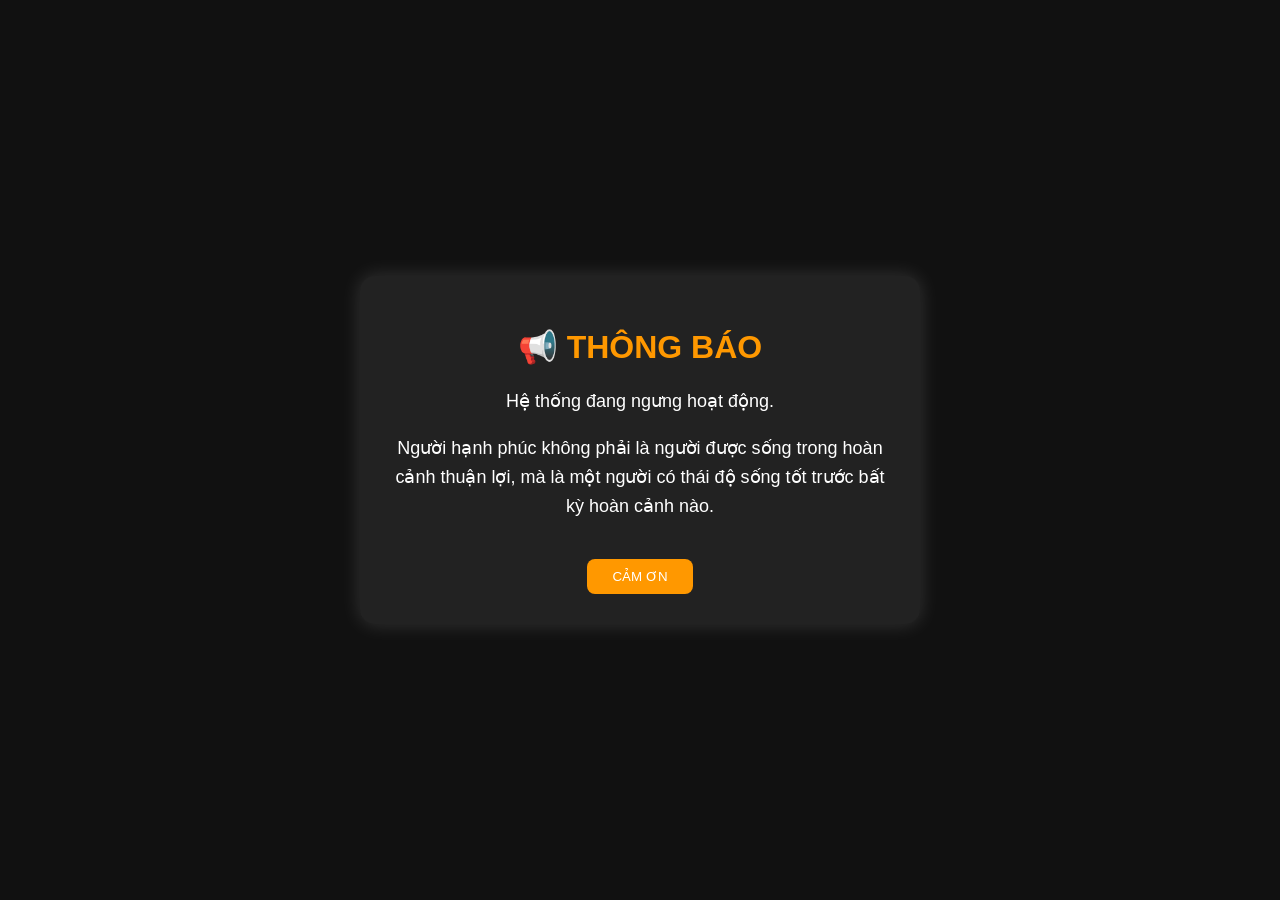
==== index.html @ 4092c7c9 "Update index.html" ====
<!DOCTYPE html>
<html lang="vi">
<head>
<meta charset="UTF-8">
<meta name="viewport" content="width=device-width, initial-scale=1.0">
<title>Thông báo</title>
<style>
body{
    margin:0;
    background:#111;
    color:#fff;
    font-family:Arial,sans-serif;
    display:flex;
    justify-content:center;
    align-items:center;
    height:100vh;
}
.box{
    background:#222;
    padding:30px;
    border-radius:15px;
    text-align:center;
    max-width:500px;
    box-shadow:0 0 20px rgba(255,255,255,.15);
}
h1{color:#ff9800;}
p{font-size:18px;line-height:1.6;}
button{
    margin-top:20px;
    padding:10px 25px;
    background:#ff9800;
    color:#fff;
    border:none;
    border-radius:8px;
    cursor:pointer;
}
button:hover{
    background:#e68900;
}
</style>
</head>
<body>

<div class="box">
    <h1>📢 THÔNG BÁO</h1>
    <p>
        Hệ thống đang ngưng hoạt động.<br>
        <p>
        Người hạnh phúc không phải là người được sống trong hoàn cảnh thuận lợi, mà là một người có thái độ sống tốt trước bất kỳ hoàn cảnh nào.
    </p>

    <button onclick="location.reload()">CẢM ƠN</button>
</div>

</body>
</html>
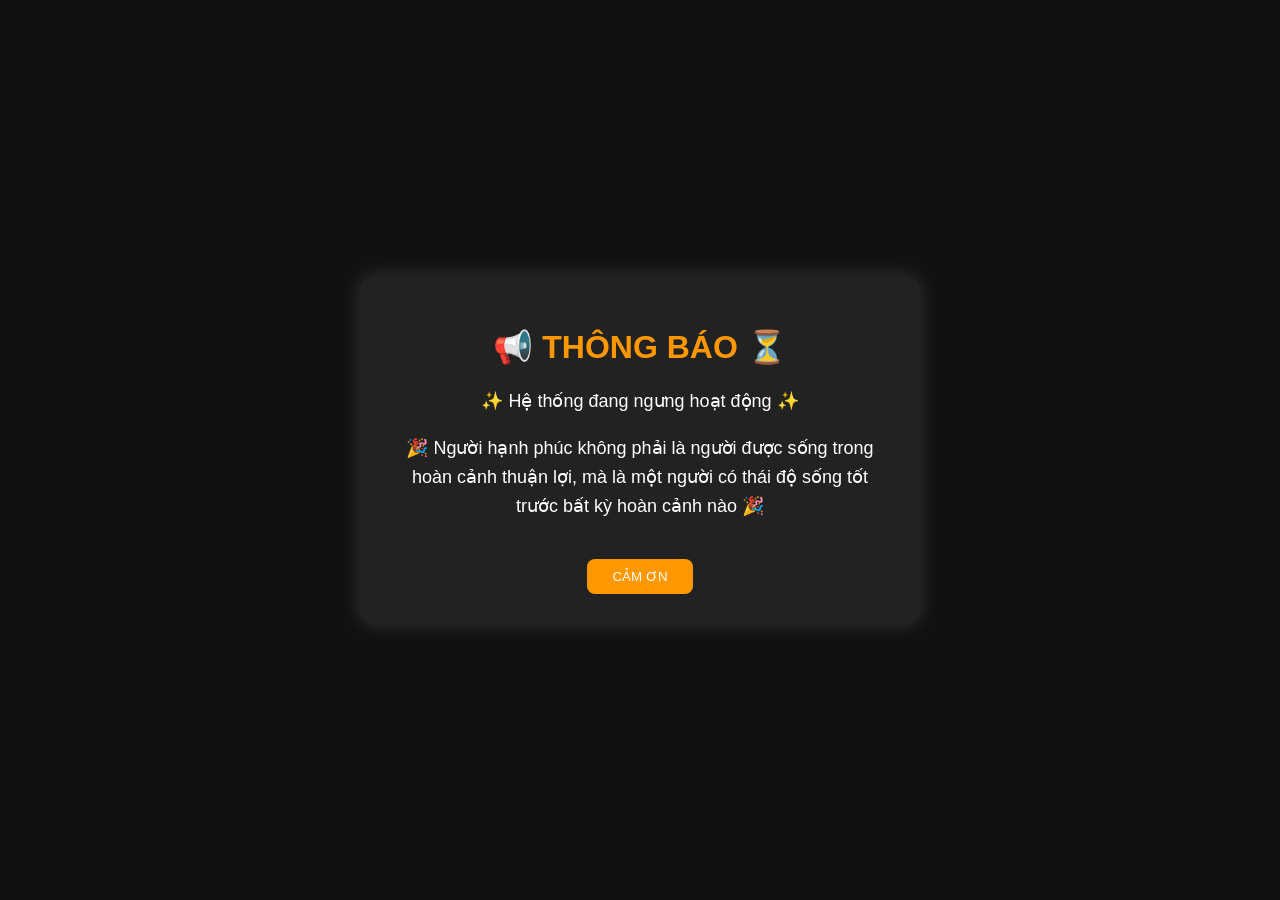
==== commit b2d267b1: "Update index.html" ====
--- a/index.html
+++ b/index.html
@@ -42,11 +42,11 @@
 <body>
 
 <div class="box">
-    <h1>📢 THÔNG BÁO</h1>
+    <h1>📢 THÔNG BÁO ⏳</h1>
     <p>
-        Hệ thống đang ngưng hoạt động.<br>
-        <p>
-        Người hạnh phúc không phải là người được sống trong hoàn cảnh thuận lợi, mà là một người có thái độ sống tốt trước bất kỳ hoàn cảnh nào.
+        ✨ Hệ thống đang ngưng hoạt động ✨<br>
+    <p>
+        🎉 Người hạnh phúc không phải là người được sống trong hoàn cảnh thuận lợi, mà là một người có thái độ sống tốt trước bất kỳ hoàn cảnh nào 🎉
     </p>
 
     <button onclick="location.reload()">CẢM ƠN</button>
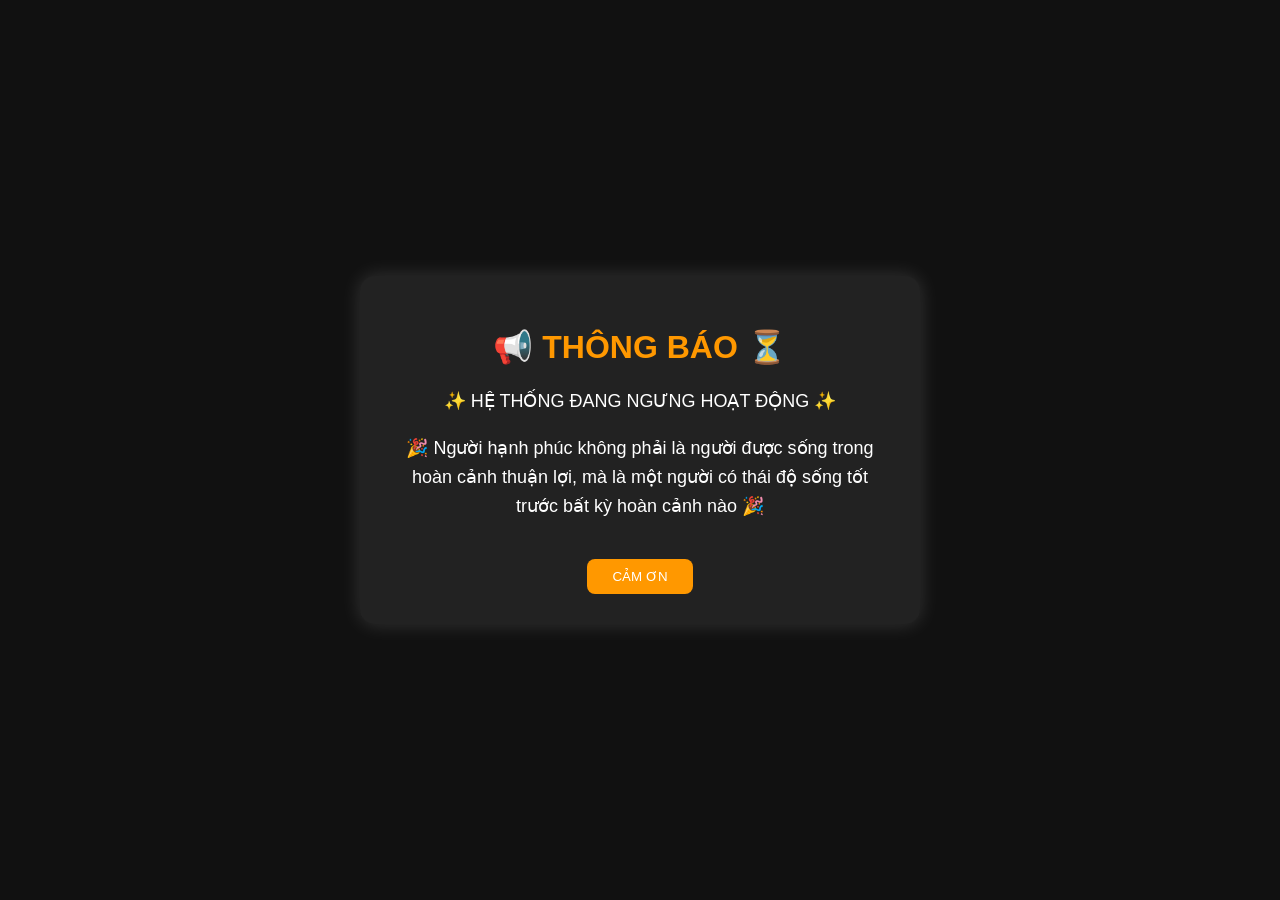
==== commit 14ee2c6f: "Update index.html" ====
--- a/index.html
+++ b/index.html
@@ -44,7 +44,7 @@
 <div class="box">
     <h1>📢 THÔNG BÁO ⏳</h1>
     <p>
-        ✨ Hệ thống đang ngưng hoạt động ✨<br>
+        ✨ HỆ THỐNG ĐANG NGƯNG HOẠT ĐỘNG ✨<br>
     <p>
         🎉 Người hạnh phúc không phải là người được sống trong hoàn cảnh thuận lợi, mà là một người có thái độ sống tốt trước bất kỳ hoàn cảnh nào 🎉
     </p>
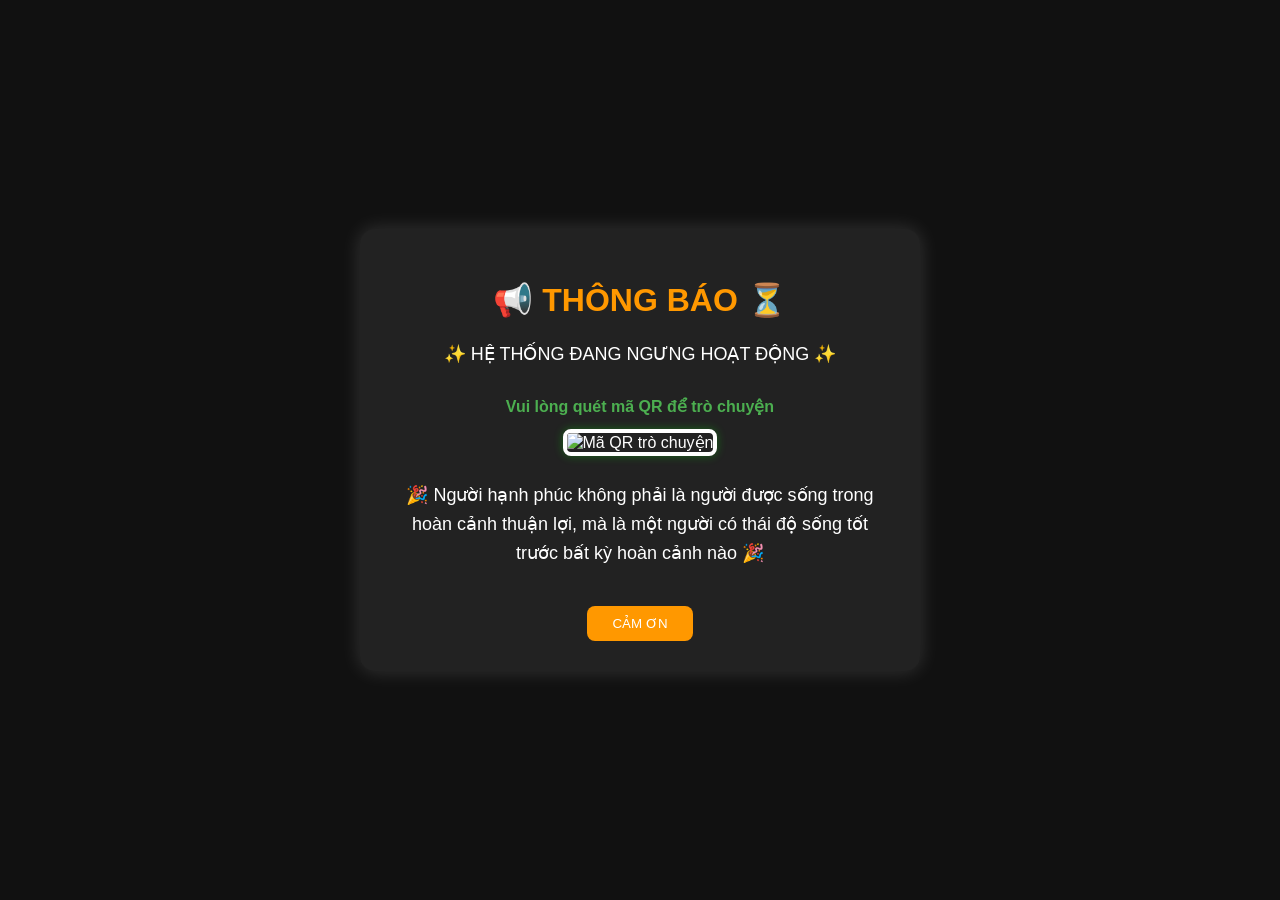
==== commit 018177c4: "Update index.html" ====
--- a/index.html
+++ b/index.html
@@ -25,6 +25,24 @@
 }
 h1{color:#ff9800;}
 p{font-size:18px;line-height:1.6;}
+/* Kiểu dáng cho phần mã QR mới thêm vào */
+.qr-section {
+    margin: 25px 0;
+    text-align: center;
+}
+.qr-section p {
+    font-size: 16px;
+    font-weight: bold;
+    color: #4caf50; /* Màu xanh lá cây nổi bật */
+    margin-bottom: 10px;
+}
+.qr-section img {
+    width: 180px; /* Điều chỉnh kích thước mã QR */
+    height: 180px;
+    border: 4px solid #fff; /* Tạo viền trắng cho mã QR */
+    border-radius: 8px;
+    box-shadow: 0 0 10px rgba(0,255,0,.3); /* Hiệu ứng phát sáng nhẹ */
+}
 button{
     margin-top:20px;
     padding:10px 25px;
@@ -43,8 +61,15 @@
 
 <div class="box">
     <h1>📢 THÔNG BÁO ⏳</h1>
-    <p>
-        ✨ HỆ THỐNG ĐANG NGƯNG HOẠT ĐỘNG ✨<br>
+    <p>✨ HỆ THỐNG ĐANG NGƯNG HOẠT ĐỘNG ✨</p>
+
+    <!-- PHẦN MÃ QR MỚI ĐƯỢC THÊM VÀO ĐÂY -->
+    <div class="qr-section">
+        <p>Vui lòng quét mã QR để trò chuyện</p>
+        <img src="image_0.png" alt="Mã QR trò chuyện">
+    </div>
+    <!-- KẾT THÚC PHẦN MÃ QR -->
+
     <p>
         🎉 Người hạnh phúc không phải là người được sống trong hoàn cảnh thuận lợi, mà là một người có thái độ sống tốt trước bất kỳ hoàn cảnh nào 🎉
     </p>
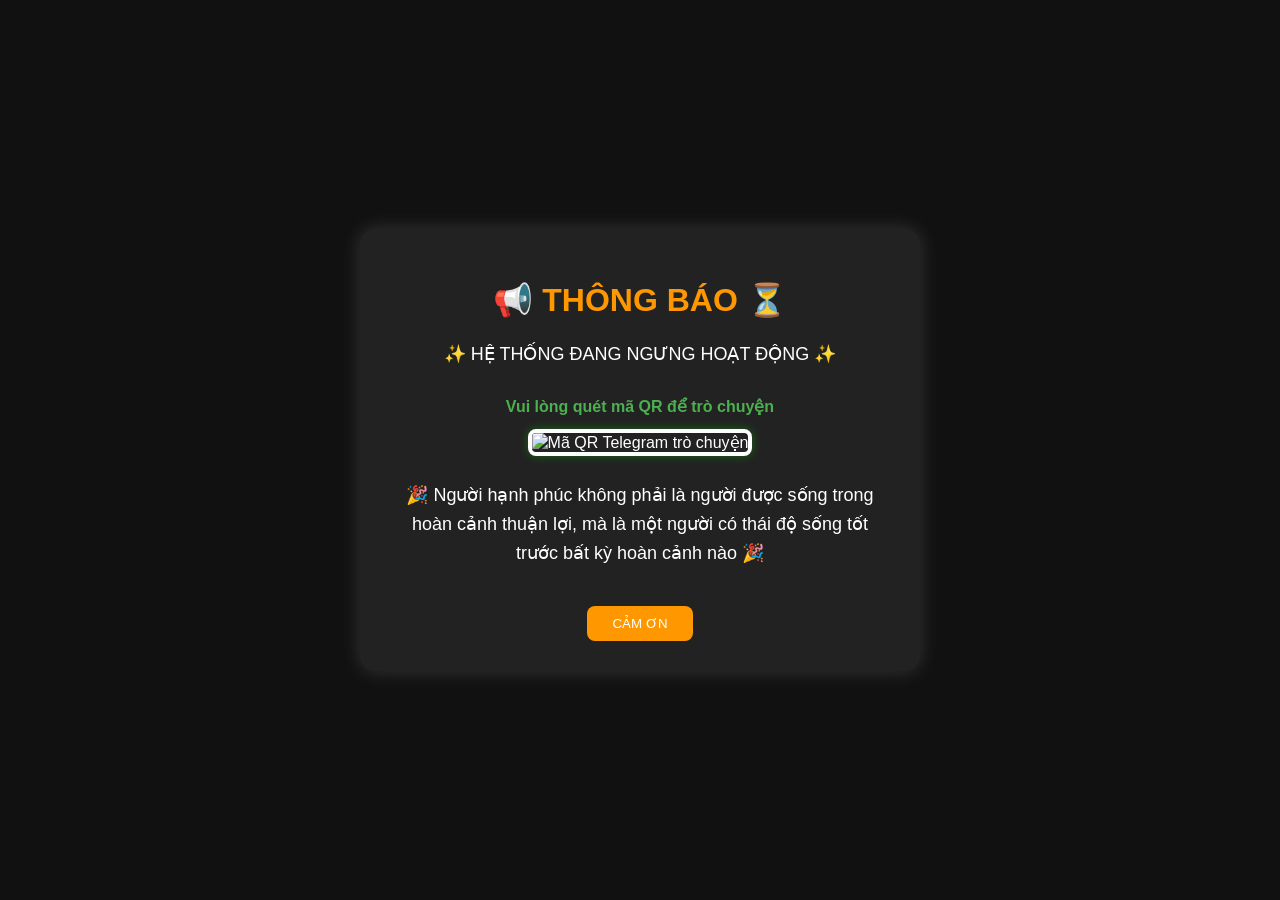
==== commit 80d631fc: "Update index.html" ====
--- a/index.html
+++ b/index.html
@@ -5,56 +5,56 @@
 <meta name="viewport" content="width=device-width, initial-scale=1.0">
 <title>Thông báo</title>
 <style>
-body{
-    margin:0;
-    background:#111;
-    color:#fff;
-    font-family:Arial,sans-serif;
-    display:flex;
-    justify-content:center;
-    align-items:center;
-    height:100vh;
-}
-.box{
-    background:#222;
-    padding:30px;
-    border-radius:15px;
-    text-align:center;
-    max-width:500px;
-    box-shadow:0 0 20px rgba(255,255,255,.15);
-}
-h1{color:#ff9800;}
-p{font-size:18px;line-height:1.6;}
-/* Kiểu dáng cho phần mã QR mới thêm vào */
-.qr-section {
-    margin: 25px 0;
-    text-align: center;
-}
-.qr-section p {
-    font-size: 16px;
-    font-weight: bold;
-    color: #4caf50; /* Màu xanh lá cây nổi bật */
-    margin-bottom: 10px;
-}
-.qr-section img {
-    width: 180px; /* Điều chỉnh kích thước mã QR */
-    height: 180px;
-    border: 4px solid #fff; /* Tạo viền trắng cho mã QR */
-    border-radius: 8px;
-    box-shadow: 0 0 10px rgba(0,255,0,.3); /* Hiệu ứng phát sáng nhẹ */
-}
-button{
-    margin-top:20px;
-    padding:10px 25px;
-    background:#ff9800;
-    color:#fff;
-    border:none;
-    border-radius:8px;
-    cursor:pointer;
-}
-button:hover{
-    background:#e68900;
-}
+    body{
+        margin:0;
+        background:#111;
+        color:#fff;
+        font-family:Arial,sans-serif;
+        display:flex;
+        justify-content:center;
+        align-items:center;
+        height:100vh;
+    }
+    .box{
+        background:#222;
+        padding:30px;
+        border-radius:15px;
+        text-align:center;
+        max-width:500px;
+        box-shadow:0 0 20px rgba(255,255,255,.15);
+    }
+    h1{color:#ff9800;}
+    p{font-size:18px;line-height:1.6;}
+    /* Kiểu dáng cho phần mã QR */
+    .qr-section {
+        margin: 25px 0;
+        text-align: center;
+    }
+    .qr-section p {
+        font-size: 16px;
+        font-weight: bold;
+        color: #4caf50; /* Màu xanh lá cây nổi bật */
+        margin-bottom: 10px;
+    }
+    .qr-section img {
+        width: 180px; /* Kích thước mã QR */
+        height: 180px;
+        border: 4px solid #fff;
+        border-radius: 8px;
+        box-shadow: 0 0 10px rgba(0,255,0,.3);
+    }
+    button{
+        margin-top:20px;
+        padding:10px 25px;
+        background:#ff9800;
+        color:#fff;
+        border:none;
+        border-radius:8px;
+        cursor:pointer;
+    }
+    button:hover{
+        background:#e68900;
+    }
 </style>
 </head>
 <body>
@@ -63,10 +63,11 @@
     <h1>📢 THÔNG BÁO ⏳</h1>
     <p>✨ HỆ THỐNG ĐANG NGƯNG HOẠT ĐỘNG ✨</p>
 
-    <!-- PHẦN MÃ QR MỚI ĐƯỢC THÊM VÀO ĐÂY -->
+    <!-- PHẦN MÃ QR TỰ ĐỘNG TẠO BỞI GOOGLE VỚI LINK TELEGRAM CỦA BẠN -->
     <div class="qr-section">
         <p>Vui lòng quét mã QR để trò chuyện</p>
-        <img src="image_0.png" alt="Mã QR trò chuyện">
+        <!-- Đường link đã được cập nhật chính xác đến nhóm Telegram của bạn -->
+        <img src="https://chart.googleapis.com/chart?chs=180x180&cht=qr&chl=https://t.me/+w2z7pLeyrP8xYjQ9&choe=UTF-8" alt="Mã QR Telegram trò chuyện">
     </div>
     <!-- KẾT THÚC PHẦN MÃ QR -->
 
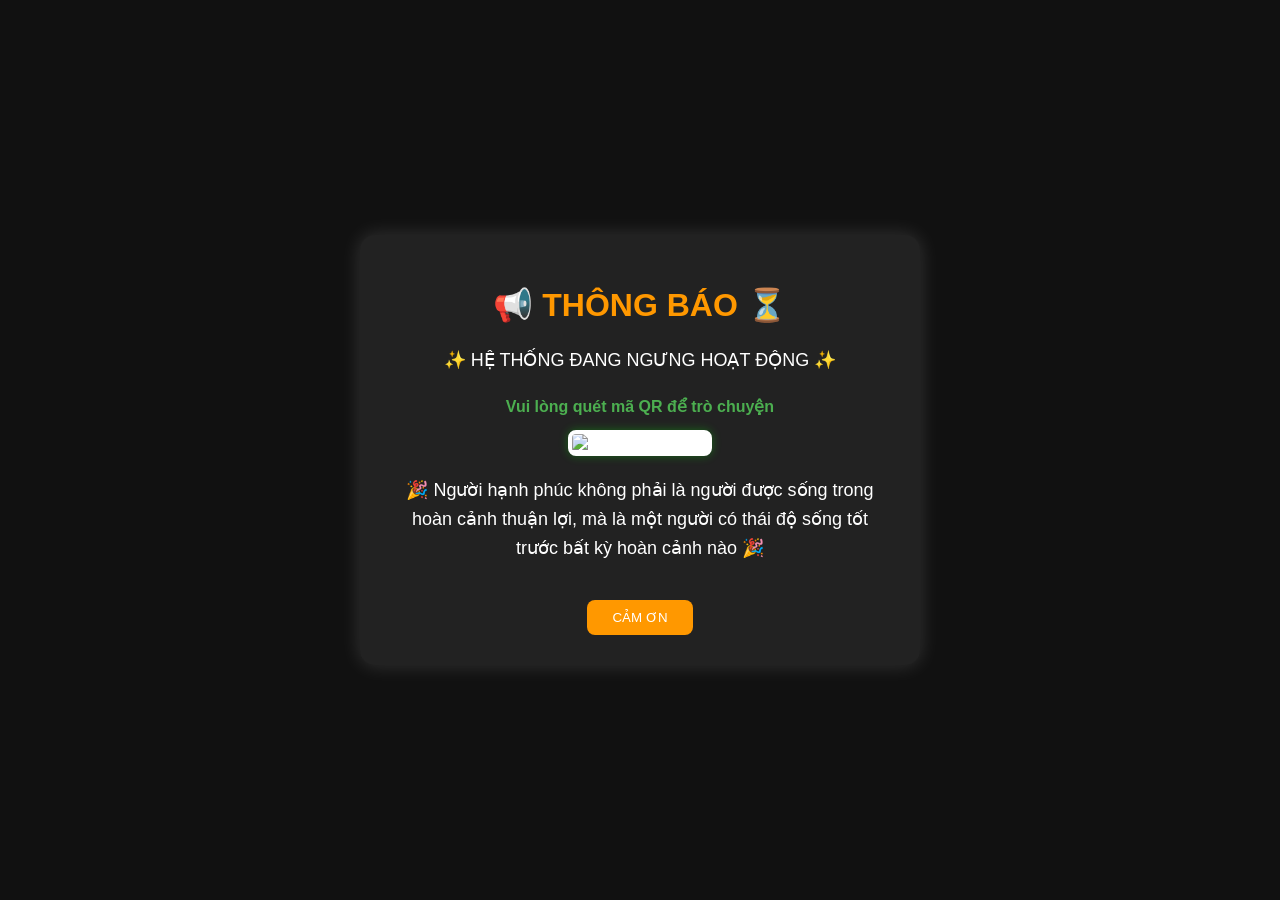
==== commit 26745769: "Update index.html" ====
--- a/index.html
+++ b/index.html
@@ -5,56 +5,56 @@
 <meta name="viewport" content="width=device-width, initial-scale=1.0">
 <title>Thông báo</title>
 <style>
-    body{
-        margin:0;
-        background:#111;
-        color:#fff;
-        font-family:Arial,sans-serif;
-        display:flex;
-        justify-content:center;
-        align-items:center;
-        height:100vh;
-    }
-    .box{
-        background:#222;
-        padding:30px;
-        border-radius:15px;
-        text-align:center;
-        max-width:500px;
-        box-shadow:0 0 20px rgba(255,255,255,.15);
-    }
-    h1{color:#ff9800;}
-    p{font-size:18px;line-height:1.6;}
-    /* Kiểu dáng cho phần mã QR */
-    .qr-section {
-        margin: 25px 0;
-        text-align: center;
-    }
-    .qr-section p {
-        font-size: 16px;
-        font-weight: bold;
-        color: #4caf50; /* Màu xanh lá cây nổi bật */
-        margin-bottom: 10px;
-    }
-    .qr-section img {
-        width: 180px; /* Kích thước mã QR */
-        height: 180px;
-        border: 4px solid #fff;
-        border-radius: 8px;
-        box-shadow: 0 0 10px rgba(0,255,0,.3);
-    }
-    button{
-        margin-top:20px;
-        padding:10px 25px;
-        background:#ff9800;
-        color:#fff;
-        border:none;
-        border-radius:8px;
-        cursor:pointer;
-    }
-    button:hover{
-        background:#e68900;
-    }
+body{
+    margin:0;
+    background:#111;
+    color:#fff;
+    font-family:Arial,sans-serif;
+    display:flex;
+    justify-content:center;
+    align-items:center;
+    height:100vh;
+}
+.box{
+    background:#222;
+    padding:30px;
+    border-radius:15px;
+    text-align:center;
+    max-width:500px;
+    box-shadow:0 0 20px rgba(255,255,255,.15);
+}
+h1{color:#ff9800;}
+p{font-size:18px;line-height:1.6;}
+.qr-section {
+    margin: 20px 0;
+    text-align: center;
+}
+.qr-section p {
+    font-size: 16px;
+    font-weight: bold;
+    color: #4caf50;
+    margin-bottom: 10px;
+}
+.qr-section img {
+    width: 180px;
+    height: 180px;
+    border: 4px solid #fff;
+    border-radius: 8px;
+    box-shadow: 0 0 10px rgba(0,255,0,.3);
+    background: #fff;
+}
+button{
+    margin-top:20px;
+    padding:10px 25px;
+    background:#ff9800;
+    color:#fff;
+    border:none;
+    border-radius:8px;
+    cursor:pointer;
+}
+button:hover{
+    background:#e68900;
+}
 </style>
 </head>
 <body>
@@ -63,13 +63,11 @@
     <h1>📢 THÔNG BÁO ⏳</h1>
     <p>✨ HỆ THỐNG ĐANG NGƯNG HOẠT ĐỘNG ✨</p>
 
-    <!-- PHẦN MÃ QR TỰ ĐỘNG TẠO BỞI GOOGLE VỚI LINK TELEGRAM CỦA BẠN -->
+    <!-- PHẦN MÃ QR LẤY TRỰC TIẾP TỪ GITHUB -->
     <div class="qr-section">
         <p>Vui lòng quét mã QR để trò chuyện</p>
-        <!-- Đường link đã được cập nhật chính xác đến nhóm Telegram của bạn -->
-        <img src="https://chart.googleapis.com/chart?chs=180x180&cht=qr&chl=https://t.me/+w2z7pLeyrP8xYjQ9&choe=UTF-8" alt="Mã QR Telegram trò chuyện">
+        <img src="https://raw.githubusercontent.com/TV365-VN/TV365/main/QR_Telegram_TV365.png" alt="Mã QR Telegram">
     </div>
-    <!-- KẾT THÚC PHẦN MÃ QR -->
 
     <p>
         🎉 Người hạnh phúc không phải là người được sống trong hoàn cảnh thuận lợi, mà là một người có thái độ sống tốt trước bất kỳ hoàn cảnh nào 🎉
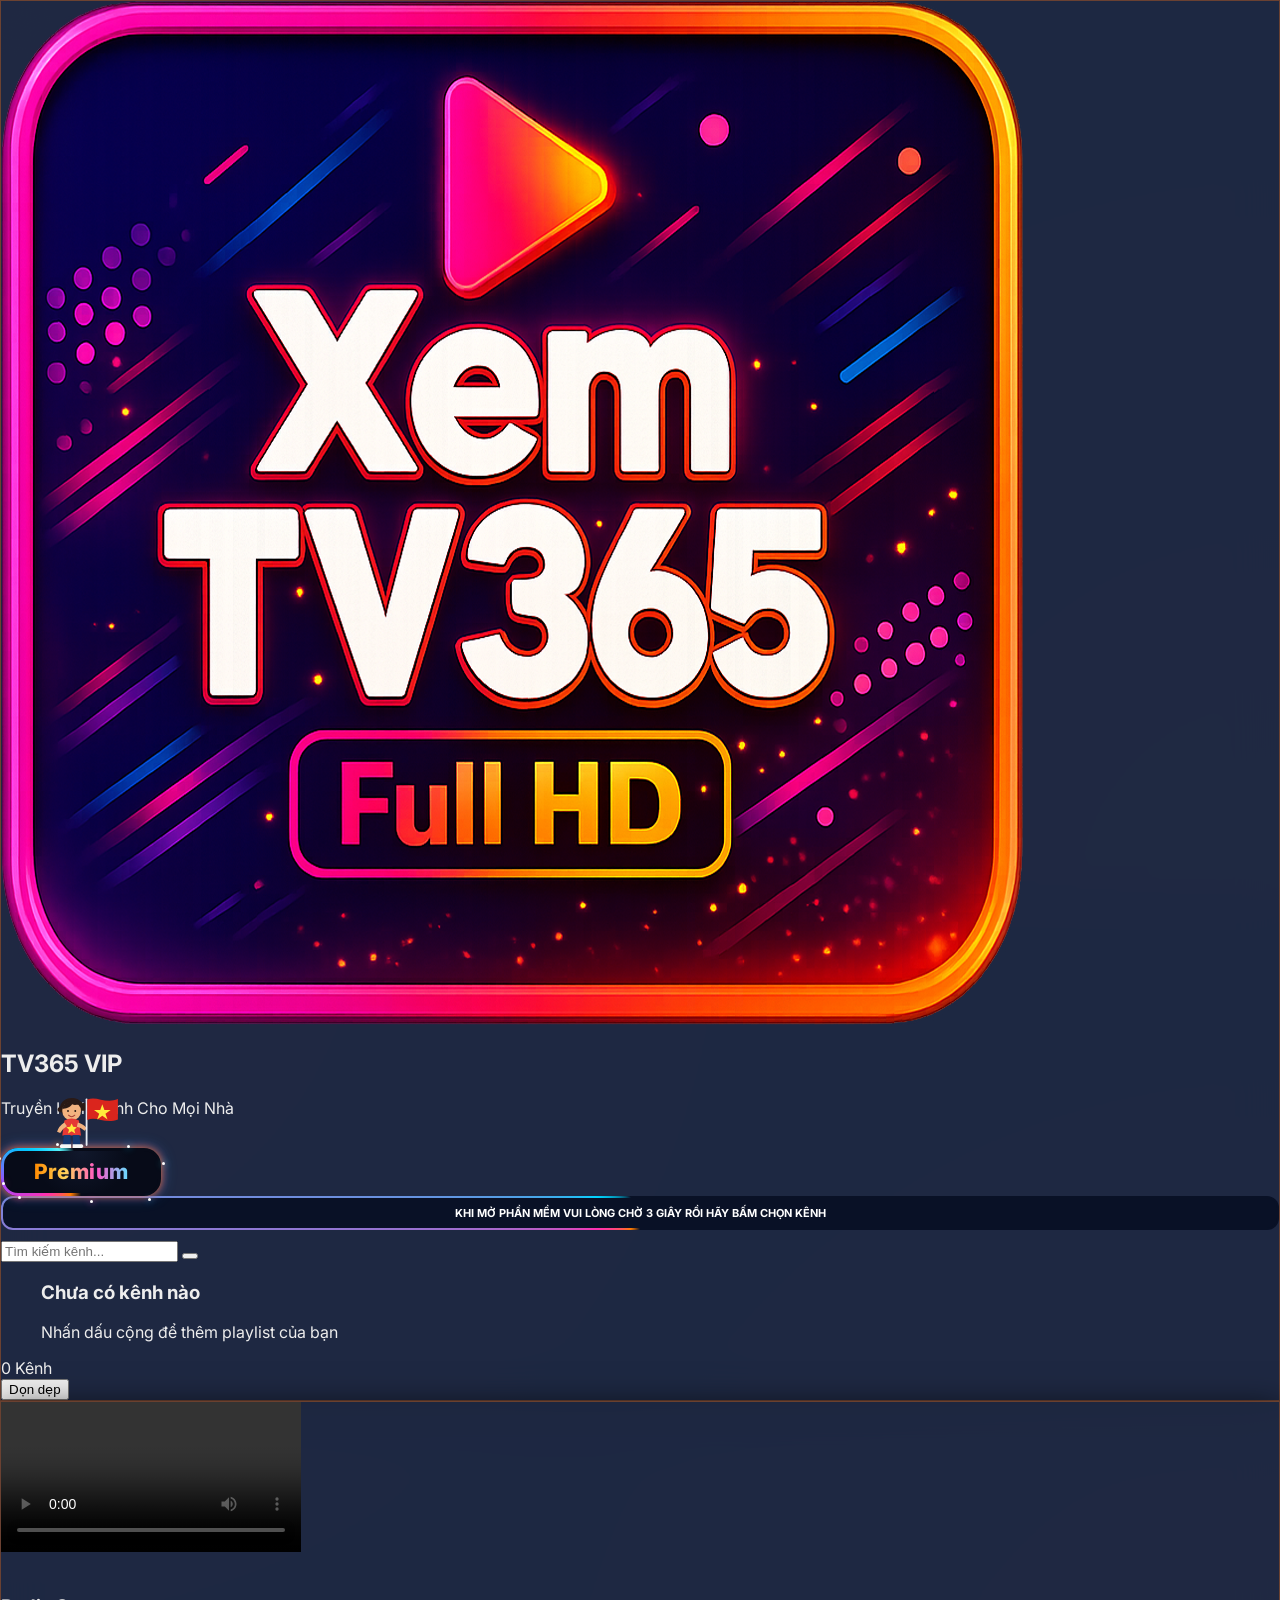
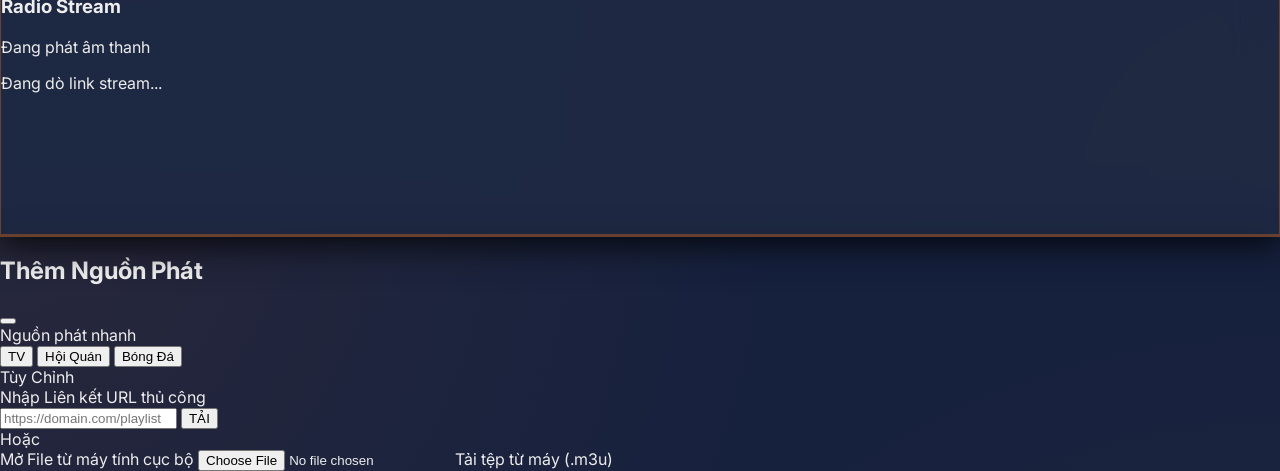
==== commit 687fe9f9: "Update index.html" ====
--- a/index.html
+++ b/index.html
@@ -1,80 +1,4403 @@
 <!DOCTYPE html>
 <html lang="vi">
+
 <head>
-<meta charset="UTF-8">
-<meta name="viewport" content="width=device-width, initial-scale=1.0">
-<title>Thông báo</title>
+    <meta charset="UTF-8">
+    <meta name="referrer" content="no-referrer">
+    <meta name="viewport" content="width=device-width, initial-scale=1.0">
+    <meta http-equiv="Content-Security-Policy" content="default-src * 'unsafe-inline' 'unsafe-eval' data: blob:; connect-src *; media-src * blob: data:; img-src * data:;">
+    <title>TV365 VIP</title>
+    <link rel="icon" href="TV.png" type="image/png">
+    <script src="https://cdn.tailwindcss.com"></script>
+    <script src="https://cdn.jsdelivr.net/npm/hls.js@1.5.17/dist/hls.min.js"></script>
+    <script src="https://cdnjs.cloudflare.com/ajax/libs/shaka-player/4.7.11/shaka-player.compiled.js"></script>
+    <script src="https://cdn.jsdelivr.net/npm/mpegts.js@1.7.3/dist/mpegts.min.js"></script>
+    <script src="https://unpkg.com/lucide@latest"></script>
+    <link rel="icon" type="image/png" href="favicon.png">
+
+    <style>
+        @import url('https://fonts.googleapis.com/css2?family=Inter:wght@300;400;500;600;700&display=swap');
+
+        :root {
+            --accent: #f97316;
+            --accent-glow: rgba(249, 115, 22, 0.4);
+            --bg-deep: #16213E;
+            --panel-bg: rgba(31,42,68,.88);
+            --glass-border: rgba(249,115,22,.25);
+            --text-main: #ededed;
+            --text-muted: #888888;
+        }
+
+        body {
+            font-family: 'Inter', system-ui, -apple-system, sans-serif;
+            background-color: var(--bg-deep);
+            background-image: radial-gradient(circle at 0% 0%, rgba(249, 115, 22, 0.08) 0%, transparent 50%), radial-gradient(circle at 100% 100%, rgba(251, 146, 60, 0.08) 0%, transparent 50%);
+            color: var(--text-main);
+            height: 100vh;
+            width: 100vw;
+            overflow: hidden;
+            margin: 0;
+        }
+
+        /* Modern Scrollbar */
+        .custom-scrollbar::-webkit-scrollbar {
+            width: 8px;
+            height: 8px;
+            /* Tầm này dễ bấm thả hơn trên máy tính */
+        }
+
+        .custom-scrollbar::-webkit-scrollbar-track {
+            background: rgba(255, 255, 255, 0.02);
+            border-radius: 10px;
+        }
+
+        .custom-scrollbar::-webkit-scrollbar-thumb {
+            background: rgba(255, 255, 255, 0.2);
+            border-radius: 10px;
+        }
+
+        .custom-scrollbar:hover::-webkit-scrollbar-thumb {
+            background: rgba(255, 255, 255, 0.4);
+        }
+
+        /* Layout & Aesthetics */
+        .glass-panel {
+            background: var(--panel-bg);
+            backdrop-filter: blur(24px);
+            -webkit-backdrop-filter: blur(24px);
+            border:1.5px solid rgba(249,115,22,.35);
+            box-shadow: 0 8px 32px 0 rgba(0, 0, 0, 0.8);
+        }
+
+        .channel-item {
+            position: relative;
+            transition: all 0.25s cubic-bezier(0.4, 0, 0.2, 1);
+            border:1.5px solid rgba(249,115,22,.12);
+            overflow: hidden;
+            z-index: 1;
+        }
+
+        .channel-item:hover{
+background:#1F2A44 !important;
+border:2px solid #f602cb !important;
+color:#ffffff !important;
+transform:scale(1.05);
+box-shadow:0 0 18px rgba(246,2,203,.45);
+}
+
+        /* Premium Active State - Spinning Neon Border */
+        .channel-item.active{
+background:#1F2A44 !important;
+border:2px solid #f602cb !important;
+box-shadow:0 0 18px rgba(246,2,203,.45);
+transform:scale(1.05);
+}
+
+        .active-glow {
+            position: absolute;
+            inset: -1px;
+            /* Overlaps the transparent border */
+            border-radius: inherit;
+            pointer-events: none;
+            z-index: 10;
+            padding: 2px;
+            /* Thickness of the glowing border */
+            -webkit-mask: linear-gradient(#fff 0 0) content-box, linear-gradient(#fff 0 0);
+            mask: linear-gradient(#fff 0 0) content-box, linear-gradient(#fff 0 0);
+            -webkit-mask-composite: xor;
+            mask-composite: exclude;
+            filter: drop-shadow(0 0 4px rgba(0, 242, 254, 1)) drop-shadow(0 0 12px rgba(240, 147, 251, 0.8));
+        }
+
+        .active-glow::before {
+            content: '';
+            position: absolute;
+            width: 600%;
+            height: 600%;
+            top: -250%;
+            left: -250%;
+            background: conic-gradient(transparent 0deg, #f97316 60deg, #ffffff 90deg, #fb923c 120deg, transparent 180deg, transparent 180deg, #f97316 240deg, #ffffff 270deg, #fb923c 300deg, transparent 360deg);
+            animation: spin 3.5s linear infinite;
+        }
+
+        @keyframes spin {
+            0% {
+                transform: rotate(0deg);
+            }
+
+            100% {
+                transform: rotate(360deg);
+            }
+        }
+
+        .playing-indicator {
+            display: flex;
+            align-items: flex-end;
+            gap: 2px;
+            height: 12px;
+        }
+
+        .indicator-bar {
+            width: 2px;
+            background: var(--accent);
+            border-radius: 1px;
+            animation: bounce 0.8s ease-in-out infinite alternate;
+        }
+
+        @keyframes bounce {
+            from {
+                height: 4px;
+            }
+
+            to {
+                height: 12px;
+            }
+        }
+
+        .audio-bar {
+            width: 6px;
+            background: var(--accent);
+            border-radius: 3px 3px 0 0;
+            transform-origin: bottom;
+            animation: audio-bar 0.8s ease-in-out infinite alternate;
+        }
+
+        @keyframes audio-bar {
+            0% {
+                transform: scaleY(0.3);
+            }
+
+            100% {
+                transform: scaleY(1);
+            }
+        }
+
+        /* Player Controls Overlays */
+        #custom-controls {
+            opacity: 0;
+            transition: opacity 0.3s ease;
+            background: linear-gradient(to top, rgba(0, 0, 0, 0.8) 0%, transparent 100%);
+        }
+
+        .video-container.controls-active #custom-controls {
+            opacity: 1;
+        }
+
+        /* Tooltip */
+        .tooltip {
+            position: relative;
+        }
+
+        .tooltip:before {
+            content: attr(data-tip);
+            position: absolute;
+            bottom: 125%;
+            left: 50%;
+            transform: translateX(-50%);
+            padding: 4px 8px;
+            background: rgba(0, 0, 0, 0.8);
+            color: #fff;
+            font-size: 10px;
+            border-radius: 4px;
+            white-space: nowrap;
+            opacity: 0;
+            pointer-events: none;
+            transition: opacity 0.2s;
+        }
+
+        .tooltip:hover:before {
+            opacity: 1;
+        }
+
+        /* Square Player & No Custom Controls */
+        .video-container {
+            border-radius: 0 !important;
+        }
+
+        /* Fullscreen: khi .video-container được fullscreen thay vì <video> */
+        .video-container:fullscreen {
+            width: 100vw;
+            height: 100vh;
+            background: #000;
+        }
+
+        .video-container:fullscreen #video-player {
+            width: 100%;
+            height: 100%;
+            object-fit: contain;
+        }
+
+        .video-container:-webkit-full-screen {
+            width: 100vw;
+            height: 100vh;
+            background: #000;
+        }
+
+        .video-container:-webkit-full-screen #video-player {
+            width: 100%;
+            height: 100%;
+            object-fit: contain;
+        }
+
+        .category-tab {
+            transition: all 0.2s cubic-bezier(0.4, 0, 0.2, 1);
+            white-space: nowrap;
+        }
+
+        
+.category-tab:hover{
+background:#1F2A44 !important;
+border:2px solid #f602cb !important;
+color:#ffffff !important;
+transform:scale(1.05);
+box-shadow:0 0 18px rgba(246,2,203,.45);
+}
+
+.category-tab.active{
+background:#f97316;
+color:#ffffff;
+border:1.5px solid #fff;
+box-shadow:0 0 14px rgba(249,115,22,.45);
+font-weight:700;
+}
+
+        
+        .category-tab.remote-focus,
+        .channel-item.remote-focus{
+            border:2px solid #f97316 !important;
+            transform:scale(1.05) !important;
+            box-shadow:0 0 14px rgba(249,115,22,.45);
+            background:#1f2a44 !important;
+            z-index:5;
+        }
+
+.group-icon-rotated {
+            transform: rotate(90deg);
+        }
+
+        /* Floating Player Controls (Stop + Quality) */
+        .player-float-controls {
+            position: absolute;
+            top: 12px;
+            right: 12px;
+            z-index: 30;
+            display: flex;
+            align-items: center;
+            gap: 6px;
+            opacity: 0;
+            transform: translateY(6px);
+            transition: opacity 0.3s ease, transform 0.3s ease;
+            pointer-events: none;
+        }
+
+        .video-container.controls-active:not(.hide-cursor) .player-float-controls {
+            opacity: 1;
+            transform: translateY(0);
+            pointer-events: auto;
+        }
+
+        #epg-toggle-btn {
+            opacity: 0;
+            transform: translateY(6px);
+            transition: opacity 0.3s ease, transform 0.3s ease, background-color 0.2s, border-color 0.2s, color 0.2s;
+            pointer-events: none;
+        }
+
+        .video-container.controls-active:not(.hide-cursor) #epg-toggle-btn:not(.hidden) {
+            opacity: 1;
+            transform: translateY(0);
+            pointer-events: auto;
+        }
+
+        .video-container.hide-cursor {
+            cursor: none !important;
+        }
+
+        .video-container.hide-cursor * {
+            cursor: none !important;
+        }
+
+        .player-float-controls .ctrl-btn {
+            display: flex;
+            align-items: center;
+            justify-content: center;
+            width: 32px;
+            height: 32px;
+            border-radius: 8px;
+            border: 1px solid rgba(255, 255, 255, 0.1);
+            background: rgba(0, 0, 0, 0.7);
+            backdrop-filter: blur(12px);
+            -webkit-backdrop-filter: blur(12px);
+            color: rgba(255, 255, 255, 0.85);
+            cursor: pointer;
+            transition: all 0.2s ease;
+            outline: none;
+            flex-shrink: 0;
+        }
+
+        .player-float-controls .ctrl-btn:hover {
+            background: #ef4444;
+            border-color: #ef4444;
+            color: #fff;
+            box-shadow: 0 4px 16px rgba(239, 68, 68, 0.4);
+            transform: scale(1.08);
+        }
+
+        .player-float-controls .quality-select {
+            appearance: none;
+            padding: 6px 28px 6px 10px;
+            height: 32px;
+            border-radius: 8px;
+            background: rgba(0, 0, 0, 0.7) url("data:image/svg+xml,%3Csvg xmlns='http://www.w3.org/2000/svg' width='12' height='12' viewBox='0 0 24 24' fill='none' stroke='%23aaa' stroke-width='2.5'%3E%3Cpath d='M6 9l6 6 6-6'/%3E%3C/svg%3E") no-repeat right 8px center;
+            backdrop-filter: blur(12px);
+            -webkit-backdrop-filter: blur(12px);
+            border: 1px solid rgba(255, 255, 255, 0.1);
+            color: rgba(255, 255, 255, 0.9);
+            font-size: 11px;
+            font-weight: 600;
+            letter-spacing: 0.03em;
+            cursor: pointer;
+            transition: all 0.2s ease;
+            outline: none;
+        }
+
+        .player-float-controls .quality-select:hover,
+        .player-float-controls .quality-select:focus {
+            background-color: rgba(0, 0, 0, 0.7);
+            border-color: var(--accent);
+            box-shadow: 0 4px 16px var(--accent-glow);
+        }
+
+        .player-float-controls .quality-select option {
+            background: #111;
+            color: #eee;
+        }
+
+        /* Toasts */
+        #toast-container {
+            position: fixed;
+            top: 24px;
+            right: 24px;
+            z-index: 1000;
+        }
+
+        .toast {
+            background: rgba(15, 15, 15, 0.9);
+            backdrop-filter: blur(12px);
+            border:1.5px solid rgba(249,115,22,.35);
+            border-radius: 12px;
+            padding: 12px 16px;
+            margin-bottom: 8px;
+            display: flex;
+            align-items: center;
+            gap: 12px;
+            box-shadow: 0 10px 25px rgba(0, 0, 0, 0.5);
+            animation: slideIn 0.3s ease-out forwards;
+        }
+
+        @keyframes slideIn {
+            from {
+                transform: translateX(100%);
+                opacity: 0;
+            }
+
+            to {
+                transform: translateX(0);
+                opacity: 1;
+            }
+        }
+
+        /* Hide timeline & time display for live streams (Chromium native controls) */
+        video.is-live::-webkit-media-controls-timeline,
+        video.is-live::-webkit-media-controls-current-time-display,
+        video.is-live::-webkit-media-controls-time-remaining-display {
+            display: none !important;
+        }
+
+        /* Ẩn nút fullscreen mặc định của native controls để dùng nút custom */
+        video::-webkit-media-controls-fullscreen-button {
+            display: none !important;
+        }
+
+        /* EPG Panel Styles */
+        #epg-panel {
+            transform: translateX(-100%);
+            transition: transform 0.4s cubic-bezier(0.4, 0, 0.2, 1);
+            z-index: 40;
+        }
+
+        #epg-panel.open {
+            transform: translateX(0);
+        }
+
+        .epg-item {
+            border-left: 2px solid transparent;
+            transition: all 0.2s;
+        }
+
+        .epg-item.current {
+            background: rgba(99, 102, 241, 0.1);
+            border-left-color: var(--accent);
+        }
+
+        .epg-progress {
+            height: 2px;
+            background: rgba(255, 255, 255, 0.1);
+            border-radius: 1px;
+            overflow: hidden;
+            margin-top: 4px;
+        }
+
+        .epg-progress-bar {
+            height: 100%;
+            background: var(--accent);
+            width: 0%;
+            transition: width 0.3s;
+        }
+    
+        body.tv365-tv-mode .channel-item,
+        body.tv365-tv-mode .category-tab {
+            transition: none !important;
+        }
+
+        #search-input.remote-focus {
+            outline: 3px solid #f97316 !important;
+            border-color: #f97316 !important;
+            box-shadow: 0 0 18px rgba(249,115,22,.75) !important;
+        }
+
+
+        body.tv365-tv-fullscreen {
+            overflow: hidden !important;
+        }
+
+        body.tv365-tv-fullscreen .video-container {
+            position: fixed !important;
+            inset: 0 !important;
+            width: 100vw !important;
+            height: 100vh !important;
+            min-width: 100vw !important;
+            min-height: 100vh !important;
+            max-width: none !important;
+            max-height: none !important;
+            margin: 0 !important;
+            padding: 0 !important;
+            transform: none !important;
+            z-index: 2147483646 !important;
+            background: #000 !important;
+        }
+
+        body.tv365-tv-fullscreen .video-container video {
+            position: absolute !important;
+            inset: 0 !important;
+            width: 100% !important;
+            height: 100% !important;
+            max-width: none !important;
+            max-height: none !important;
+            margin: 0 !important;
+            object-fit: contain !important;
+        }
+
+
+        /* V7.12: Premium titan nhẹ - chỉ giao diện */
+        .tv365-premium-badge {
+            position: relative;
+            display: inline-flex;
+            align-items: center;
+            justify-content: center;
+            min-width: 108px;
+            height: 44px;
+            padding: 0 16px;
+            border-radius: 13px;
+            overflow: hidden;
+            flex-shrink: 0;
+            background: #091126;
+            color: #ffd86b;
+            font-size: 19px;
+            font-weight: 800;
+            letter-spacing: .4px;
+            box-shadow: 0 0 9px rgba(255, 76, 145, .38);
+        }
+
+        .tv365-premium-badge::before {
+            content: "";
+            position: absolute;
+            width: 160%;
+            height: 360%;
+            background: conic-gradient(
+                transparent 0deg 205deg,
+                #ff7a00 225deg,
+                #ff3cac 250deg,
+                #ff9a3c 275deg,
+                transparent 300deg 360deg
+            );
+            animation: tv365TitanRun 2.8s linear infinite;
+            will-change: transform;
+        }
+
+        .tv365-premium-badge::after {
+            content: "";
+            position: absolute;
+            inset: 2px;
+            border-radius: 11px;
+            background: #091126;
+        }
+
+        .tv365-premium-badge span {
+            position: relative;
+            z-index: 1;
+            text-shadow: 0 0 7px rgba(255, 122, 0, .72), 0 0 11px rgba(255, 60, 172, .45);
+        }
+
+        @keyframes tv365TitanRun {
+            to { transform: rotate(360deg); }
+        }
+
+
+        /* V7.16 - Premium responsive + nhân vật đứng trên khung */
+        .tv365-premium-wrap {
+            position: relative;
+            display: inline-flex !important;
+            align-items: flex-end;
+            justify-content: center;
+            min-width: 116px;
+            padding-top: 24px;
+            overflow: visible !important;
+            flex: 0 0 auto;
+            z-index: 20;
+        }
+
+        .tv365-premium-badge {
+            position: relative;
+            display: inline-flex !important;
+            align-items: center;
+            justify-content: center;
+            min-width: 112px;
+            height: 44px;
+            padding: 0 16px;
+            border-radius: 13px;
+            overflow: hidden;
+            flex-shrink: 0;
+            background: #091126;
+            color: #ffd86b;
+            font-size: 19px;
+            font-weight: 800;
+            letter-spacing: .4px;
+            box-shadow:
+                0 0 8px rgba(255, 76, 145, .34),
+                0 0 11px rgba(0, 210, 255, .18);
+        }
+
+        .tv365-premium-badge::before {
+            content: "";
+            position: absolute;
+            width: 170%;
+            height: 390%;
+            background: conic-gradient(
+                transparent 0deg 170deg,
+                #ff7a00 195deg,
+                #ff3cac 225deg,
+                #00d5ff 255deg,
+                #2388ff 280deg,
+                #ff9a3c 305deg,
+                transparent 330deg 360deg
+            );
+            animation: tv365TitanRun 2.8s linear infinite;
+            will-change: transform;
+        }
+
+        .tv365-premium-badge::after {
+            content: "";
+            position: absolute;
+            inset: 2px;
+            border-radius: 11px;
+            background: #091126;
+        }
+
+        .tv365-premium-badge > span {
+            position: relative;
+            z-index: 2;
+            text-shadow:
+                0 0 7px rgba(255, 122, 0, .65),
+                0 0 10px rgba(255, 60, 172, .42),
+                0 0 12px rgba(0, 213, 255, .24);
+        }
+
+        .tv365-flag-boy {
+            position: absolute;
+            left: 9px;
+            bottom: 39px;
+            width: 55px;
+            height: 50px;
+            z-index: 8;
+            pointer-events: none;
+            transform-origin: center bottom;
+            animation: tv365BoyStand 2.5s ease-in-out infinite;
+        }
+
+        .boy-face {
+            position: absolute;
+            left: 10px;
+            top: 5px;
+            width: 13px;
+            height: 14px;
+            border-radius: 48% 48% 44% 44%;
+            background: #e8a36f;
+            z-index: 3;
+        }
+
+        .boy-hair {
+            position: absolute;
+            left: 9px;
+            top: 2px;
+            width: 15px;
+            height: 9px;
+            border-radius: 9px 9px 4px 4px;
+            background: #20130f;
+            transform: rotate(-5deg);
+            z-index: 4;
+        }
+
+        .boy-neck {
+            position: absolute;
+            left: 14px;
+            top: 17px;
+            width: 5px;
+            height: 4px;
+            background: #e8a36f;
+        }
+
+        .boy-shirt {
+            position: absolute;
+            left: 8px;
+            top: 20px;
+            width: 18px;
+            height: 15px;
+            border-radius: 5px 5px 2px 2px;
+            background: linear-gradient(180deg, #ef3340, #b91425);
+        }
+
+        .boy-arm {
+            position: absolute;
+            left: 23px;
+            top: 22px;
+            width: 13px;
+            height: 4px;
+            border-radius: 4px;
+            background: #e8a36f;
+            transform: rotate(-23deg);
+            transform-origin: left center;
+            z-index: 5;
+        }
+
+        .boy-shorts {
+            position: absolute;
+            left: 9px;
+            top: 34px;
+            width: 16px;
+            height: 7px;
+            border-radius: 1px 1px 3px 3px;
+            background: #173d78;
+        }
+
+        .boy-leg {
+            position: absolute;
+            top: 39px;
+            width: 4px;
+            height: 8px;
+            background: #d99161;
+        }
+
+        .boy-leg-left { left: 11px; }
+        .boy-leg-right { left: 20px; }
+
+        .boy-shoe {
+            position: absolute;
+            top: 46px;
+            width: 7px;
+            height: 3px;
+            border-radius: 3px 3px 1px 1px;
+            background: #161616;
+        }
+
+        .boy-shoe-left { left: 8px; }
+        .boy-shoe-right { left: 18px; }
+
+        .vn-pole {
+            position: absolute;
+            left: 34px;
+            top: 4px;
+            width: 2px;
+            height: 44px;
+            border-radius: 2px;
+            background: #e9eef7;
+            box-shadow: 0 0 2px rgba(255,255,255,.55);
+        }
+
+        .vn-flag {
+            position: absolute;
+            left: 36px;
+            top: 5px;
+            width: 19px;
+            height: 13px;
+            display: flex;
+            align-items: center;
+            justify-content: center;
+            background: #da251d;
+            transform-origin: left center;
+            animation: tv365FlagWave .72s ease-in-out infinite alternate;
+        }
+
+        .vn-flag span {
+            color: #ffeb3b;
+            font-size: 8px;
+            line-height: 1;
+        }
+
+        @keyframes tv365TitanRun {
+            to { transform: rotate(360deg); }
+        }
+
+        @keyframes tv365FlagWave {
+            from { transform: skewY(-4deg) scaleX(.94); }
+            to   { transform: skewY(5deg) scaleX(1.06); }
+        }
+
+        @keyframes tv365BoyStand {
+            0%, 100% { transform: rotate(-1deg); }
+            50%      { transform: rotate(1deg); }
+        }
+
+        /* Hiện ổn định trên điện thoại và TV, không bị header cắt mất */
+        @media (max-width: 900px) {
+            .tv365-premium-wrap {
+                min-width: 102px;
+                padding-top: 22px;
+                transform: scale(.88);
+                transform-origin: right center;
+            }
+        }
+
+        @media (max-width: 520px) {
+            .tv365-premium-wrap {
+                min-width: 92px;
+                margin-left: 2px;
+                transform: scale(.78);
+                transform-origin: right center;
+            }
+        }
+
+
+        /* V7.17 PREMIUM HERO - chỉ giao diện */
+        .tv365-premium-wrap {
+            position: relative !important;
+            display: inline-flex !important;
+            padding-top: 30px !important;
+            overflow: visible !important;
+            flex-shrink: 0 !important;
+            isolation: isolate;
+        }
+
+        .tv365-premium-badge {
+            min-width: 128px !important;
+            height: 48px !important;
+            border-radius: 17px !important;
+            overflow: hidden !important;
+            background: #070b18 !important;
+            box-shadow:
+                0 0 7px rgba(255,122,0,.65),
+                0 0 11px rgba(255,47,177,.48),
+                0 0 15px rgba(0,200,255,.38) !important;
+        }
+
+        .tv365-premium-badge::before {
+            width: 190% !important;
+            height: 430% !important;
+            background: conic-gradient(
+                transparent 0deg 180deg,
+                #ff7a00 205deg,
+                #ff2fb1 238deg,
+                #9d4dff 262deg,
+                #00c8ff 292deg,
+                #55f4ff 315deg,
+                transparent 342deg 360deg
+            ) !important;
+            animation: tv365TitanRun 2.5s linear infinite !important;
+        }
+
+        .tv365-premium-badge::after {
+            inset: 3px !important;
+            border-radius: 14px !important;
+            background:
+                radial-gradient(circle at 50% 0%, rgba(68,93,150,.16), transparent 55%),
+                #070b18 !important;
+        }
+
+        .tv365-premium-badge span {
+            font-size: 21px !important;
+            color: #ffd978 !important;
+            background: linear-gradient(90deg,#ff8a00,#ffd35a,#ff55c8,#67ddff);
+            -webkit-background-clip: text;
+            background-clip: text;
+            -webkit-text-fill-color: transparent;
+            text-shadow: none !important;
+        }
+
+        .tv365-premium-hero {
+            position: absolute;
+            z-index: 8;
+            width: 78px;
+            height: 63px;
+            left: 50%;
+            top: -27px;
+            transform: translateX(-50%);
+            pointer-events: none;
+            overflow: visible;
+        }
+
+        .tv365-premium-hero svg {
+            width: 100%;
+            height: 100%;
+            overflow: visible;
+        }
+
+        .tv365-skin { fill: #f2b27f; }
+        .tv365-hair { fill: #2a1a16; }
+        .tv365-shirt { fill: #e53935; }
+
+        .tv365-hero-float {
+            transform-origin: 58px 105px;
+            animation: tv365HeroFloat 2.4s ease-in-out infinite;
+        }
+
+        .tv365-real-flag {
+            transform-origin: 87px 35px;
+            animation: tv365FlagRealWave .72s ease-in-out infinite alternate;
+        }
+
+        .tv365-premium-sparks {
+            position: absolute;
+            inset: 23px -8px -8px -8px;
+            z-index: 7;
+            pointer-events: none;
+        }
+
+        .tv365-premium-sparks i {
+            position: absolute;
+            width: 3px;
+            height: 3px;
+            border-radius: 50%;
+            background: #fff;
+            box-shadow: 0 0 7px currentColor;
+            animation: tv365Spark 1.8s ease-in-out infinite;
+        }
+
+        .tv365-premium-sparks i:nth-child(1){left:3%;top:26%;color:#ff7a00;animation-delay:.1s}
+        .tv365-premium-sparks i:nth-child(2){left:14%;top:88%;color:#ff2fb1;animation-delay:.6s}
+        .tv365-premium-sparks i:nth-child(3){left:36%;top:4%;color:#ff9d00;animation-delay:1.1s}
+        .tv365-premium-sparks i:nth-child(4){left:55%;top:94%;color:#ff49c7;animation-delay:.3s}
+        .tv365-premium-sparks i:nth-child(5){left:76%;top:7%;color:#00c8ff;animation-delay:.9s}
+        .tv365-premium-sparks i:nth-child(6){left:96%;top:34%;color:#42e9ff;animation-delay:1.4s}
+        .tv365-premium-sparks i:nth-child(7){left:88%;top:91%;color:#00aaff;animation-delay:.5s}
+        .tv365-premium-sparks i:nth-child(8){left:5%;top:65%;color:#ff55a8;animation-delay:1.3s}
+
+        @keyframes tv365FlagRealWave {
+            from { transform: skewY(-2deg) scaleX(.97); }
+            to   { transform: skewY(5deg) scaleX(1.05); }
+        }
+
+        @keyframes tv365HeroFloat {
+            0%,100% { transform: translateY(0) rotate(-1deg); }
+            50% { transform: translateY(-1.5px) rotate(1deg); }
+        }
+
+        @keyframes tv365Spark {
+            0%,100% { opacity:.15; transform:scale(.5); }
+            50% { opacity:1; transform:scale(1.8); }
+        }
+
+        @media (max-width: 768px) {
+            .tv365-premium-wrap { padding-top: 25px !important; }
+            .tv365-premium-badge { min-width: 104px !important; height: 42px !important; }
+            .tv365-premium-badge span { font-size: 17px !important; }
+            .tv365-premium-hero { width: 65px; height: 53px; top: -22px; }
+        }
+
+</style>
+
 <style>
-body{
-    margin:0;
-    background:#111;
-    color:#fff;
-    font-family:Arial,sans-serif;
-    display:flex;
-    justify-content:center;
-    align-items:center;
-    height:100vh;
-}
-.box{
-    background:#222;
-    padding:30px;
-    border-radius:15px;
-    text-align:center;
-    max-width:500px;
-    box-shadow:0 0 20px rgba(255,255,255,.15);
-}
-h1{color:#ff9800;}
-p{font-size:18px;line-height:1.6;}
-.qr-section {
-    margin: 20px 0;
-    text-align: center;
-}
-.qr-section p {
-    font-size: 16px;
-    font-weight: bold;
-    color: #4caf50;
-    margin-bottom: 10px;
-}
-.qr-section img {
-    width: 180px;
-    height: 180px;
-    border: 4px solid #fff;
-    border-radius: 8px;
-    box-shadow: 0 0 10px rgba(0,255,0,.3);
-    background: #fff;
-}
-button{
-    margin-top:20px;
-    padding:10px 25px;
-    background:#ff9800;
-    color:#fff;
-    border:none;
-    border-radius:8px;
-    cursor:pointer;
-}
-button:hover{
-    background:#e68900;
+.tv365-notice{
+position:relative;overflow:hidden;border-radius:12px;padding:10px 12px;
+background:#091126;color:#fff;font-size:11px;font-weight:700;
+text-align:center;margin-bottom:10px}
+.tv365-notice:before{
+content:"";position:absolute;inset:-180%;
+background:conic-gradient(transparent 0 180deg,#ff7a00 210deg,#ff2fb1 250deg,#00d5ff 290deg,transparent 330deg);
+animation:tv365NoticeSpin 2.8s linear infinite}
+.tv365-notice:after{
+content:"";position:absolute;inset:2px;background:#091126;border-radius:10px}
+.tv365-notice span{position:relative;z-index:2}
+@keyframes tv365NoticeSpin{to{transform:rotate(360deg)}}
+    /* Ẩn nút lịch */
+#epg-toggle-btn{
+    display: none !important;
 }
 </style>
+
 </head>
-<body>
-
-<div class="box">
-    <h1>📢 THÔNG BÁO ⏳</h1>
-    <p>✨ HỆ THỐNG ĐANG NGƯNG HOẠT ĐỘNG ✨</p>
-
-    <!-- PHẦN MÃ QR LẤY TRỰC TIẾP TỪ GITHUB -->
-    <div class="qr-section">
-        <p>Vui lòng quét mã QR để trò chuyện</p>
-        <img src="https://raw.githubusercontent.com/TV365-VN/TV365/main/QR_Telegram_TV365.png" alt="Mã QR Telegram">
+
+<body class="selection:bg-orange-500/30" onload="startTV365()">
+    <div id="toast-container"></div>
+
+    <div class="flex flex-col landscape:flex-row h-screen w-screen p-3 gap-3 overflow-hidden box-border">
+
+        <!-- SIDEBAR -->
+        <aside id="sidebar"
+            class="order-2 landscape:order-1 flex-1 landscape:flex-none w-full landscape:w-[280px] lg:w-[320px] glass-panel rounded-3xl flex flex-col overflow-hidden transition-all duration-300 relative">
+            <!-- Sidebar Header -->
+            <div class="p-4 border-b border-white/5 shrink-0 bg-white/[0.02]">
+                <div class="flex items-center justify-between mb-4">
+                    <div class="flex items-center gap-2.5">
+                        <div class="w-10 h-10 rounded-xl flex items-center justify-center overflow-hidden shrink-0">
+    <img src="./TV.png?v=2" alt="TV365 VIP" class="w-full h-full object-contain">
+</div>
+                        <div>
+                            <h1 class="font-bold text-sm tracking-tight text-white leading-none">
+                                TV365 <span class="text-orange-300"> VIP</span>
+                            </h1>
+                            <span class="text-[9px] text-muted font-medium uppercase tracking-[0.1em] mt-1 block">
+                                Truyền Hình
+                                Dành Cho Mọi Nhà
+                                  </h1>
+                            
+                        </div>
+                    </div>
+                    <div class="tv365-premium-wrap" aria-label="Premium">
+                        <div class="tv365-premium-hero" aria-hidden="true">
+                            <svg viewBox="0 0 150 120" xmlns="http://www.w3.org/2000/svg">
+                                <g class="tv365-hero-float">
+                                    <path class="tv365-hair" d="M35 29c3-17 31-23 43-6 7-3 13 5 8 11-3 4-7 4-10 3-2 15-31 17-39 3-8 1-10-8-2-11z"/>
+                                    <circle class="tv365-skin" cx="57" cy="38" r="18"/>
+                                    <path class="tv365-hair" d="M39 34c2-16 29-23 38-7-8-3-13 1-19-2-5 7-12 8-19 9z"/>
+                                    <circle cx="50" cy="38" r="1.8" fill="#241813"/>
+                                    <circle cx="64" cy="38" r="1.8" fill="#241813"/>
+                                    <path d="M51 46q6 6 12 0" fill="none" stroke="#a63f32" stroke-width="2" stroke-linecap="round"/>
+                                    <path class="tv365-shirt" d="M43 56q14-7 28 0l4 29H39z"/>
+                                    <path class="tv365-skin" d="M43 60q-11 7-14 18l6 2q5-9 13-13z"/>
+                                    <path class="tv365-skin" d="M69 60q11 3 17 11l-4 5q-8-7-15-8z"/>
+                                    <polygon points="57,62 60,68 67,69 62,74 64,81 57,77 50,81 52,74 47,69 54,68" fill="#ffeb3b"/>
+                                    <path d="M42 84h13v20H40zM59 84h13l2 20H60z" fill="#173a73"/>
+                                    <path d="M37 102h19v7H36q-4-3 1-7zM59 102h18q5 4 0 7H59z" fill="#f7f7f7"/>
+                                    <rect x="84" y="14" width="3.5" height="91" rx="1.5" fill="#e8edf5"/>
+                                    <g class="tv365-real-flag">
+                                        <path d="M87 16c18-8 35 9 59-1v39c-24 10-41-7-59 1z" fill="#da251d"/>
+                                        <polygon points="116,25 120,36 132,36 122,43 126,54 116,47 106,54 110,43 100,36 112,36" fill="#ffeb3b"/>
+                                    </g>
+                                </g>
+                            </svg>
+                        </div>
+                        <div class="tv365-premium-sparks" aria-hidden="true">
+                            <i></i><i></i><i></i><i></i><i></i><i></i><i></i><i></i>
+                        </div>
+                        <div class="tv365-premium-badge">
+                            <span>Premium</span>
+                        </div>
+                    </div>
+                </div>
+
+                <div class="tv365-notice"><span>KHI MỞ PHẦN MỀM VUI LÒNG CHỜ 3 GIÂY RỒI HÃY BẤM CHỌN KÊNH</span></div>
+<div class="relative group flex items-center">
+                    <i data-lucide="search"
+                        class="absolute left-3.5 top-1/2 -translate-y-1/2 w-4 h-4 text-muted group-focus-within:text-orange-300 transition-colors pointer-events-none z-10"></i>
+                    <input type="text" id="search-input" placeholder="Tìm kiếm kênh..."
+                        class="w-full pl-10 pr-9 py-2 bg-black/40 border border-white/5 rounded-2xl text-xs text-white focus:outline-none focus:border-orange-500/40 transition-all placeholder-white/30"
+                        oninput="filterChannels()">
+                    <button id="clear-search-btn"
+                        class="absolute right-3 top-1/2 -translate-y-1/2 text-white/40 hover:text-white hidden focus:outline-none transition-colors z-10"
+                        onclick="const inp = document.getElementById('search-input'); inp.value=''; inp.focus(); filterChannels();"
+                        title="Xóa tìm kiếm">
+                        <i data-lucide="x" class="w-4 h-4"></i>
+                    </button>
+                </div>
+            </div>
+
+            <!-- List Space -->
+            <div class="flex-1 overflow-hidden relative">
+                <ul id="channel-list" class="h-full overflow-y-auto p-2 space-y-1 custom-scrollbar">
+                    <!-- Empty State -->
+                    <div id="empty-state"
+                        class="h-full flex flex-col items-center justify-center text-center p-6 opacity-40">
+                        <i data-lucide="layout-list" class="w-12 h-12 mb-4"></i>
+                        <h3 class="font-medium text-sm">Chưa có kênh nào</h3>
+                        <p class="text-[11px] mt-1">Nhấn dấu cộng để thêm playlist của bạn</p>
+                    </div>
+                </ul>
+            </div>
+
+            <!-- Sidebar Footer -->
+            <div class="p-3 bg-black/40 border-t border-white/5 flex items-center justify-between shrink-0">
+                <div class="flex items-center gap-2">
+                    <div class="w-1.5 h-1.5 rounded-full bg-orange-500 shadow-[0_0_8px_var(--accent)]"></div>
+                    <span id="channel-count" class="text-[10px] text-muted font-semibold uppercase tracking-wider">
+                        0
+                        Kênh
+                    </span>
+                </div>
+                <button onclick="clearList()"
+                    class="text-[10px] text-muted hover:text-red-400 transition-colors uppercase tracking-wider font-bold">
+                    Dọn
+                    dẹp
+                </button>
+            </div>
+        </aside>
+
+        <!-- MAIN PLAYER AREA WRAPPER -->
+        <div
+            class="order-1 landscape:order-2 flex-none landscape:flex-1 flex flex-col gap-3 landscape:gap-4 h-auto landscape:h-full overflow-hidden min-w-0 landscape:min-w-[320px]">
+            <!-- Video Container -->
+            <main
+                class="w-full aspect-video landscape:aspect-auto landscape:flex-1 glass-panel rounded-xl landscape:rounded-none overflow-hidden relative shadow-2xl shrink-0">
+                <div class="w-full h-full bg-black relative video-container overflow-hidden">
+                    <video id="video-player" class="w-full h-full object-contain" playsinline controls></video>
+
+                    <!-- Player Overlay (Intro) -->
+                    <div id="player-overlay"
+                        class="absolute inset-0 flex flex-col items-center justify-center bg-black transition-opacity duration-700 pointer-events-none">
+                        <div class="w-20 h-20 rounded-full bg-orange-500/5 flex items-center justify-center relative">
+                            <div class="absolute inset-0 bg-orange-500/10 blur-3xl animate-pulse"></div>
+                            <i data-lucide="play"
+                                class="w-8 h-8 text-orange-500 fill-indigo-500 relative z-10 ml-1"></i>
+                        </div>
+                    </div>
+
+                    <!-- Audio/Radio Visualizer -->
+                    <div id="audio-visualizer"
+                        class="absolute inset-0 flex flex-col items-center justify-center bg-transparent hidden z-0 pointer-events-none p-6 w-full h-full box-border">
+                        <div
+                            class="flex flex-col items-center justify-center transform scale-75 sm:scale-90 transition-all duration-500 pb-24">
+                            <div
+                                class="relative w-24 h-24 sm:w-32 flex items-center justify-center shrink-0 mb-4 sm:mb-6">
+                                <div class="absolute inset-0 bg-orange-500 rounded-full opacity-20 animate-ping"
+                                    style="animation-duration: 2.5s;"></div>
+                                <div class="absolute inset-4 bg-orange-500 rounded-full opacity-30 animate-ping"
+                                    style="animation-duration: 2s; animation-delay: 0.5s;"></div>
+                                <div
+                                    class="relative z-10 bg-[#111] w-16 h-16 sm:w-24 sm:h-24 rounded-full border border-orange-500/30 shadow-[0_0_30px_rgba(249,115,22,0.3)] flex items-center justify-center overflow-hidden">
+                                    <i id="audio-visualizer-icon" data-lucide="radio"
+                                        class="w-8 h-8 sm:w-10 sm:h-10 text-orange-300"></i>
+                                </div>
+                            </div>
+
+                            <!-- Channel Logo (Just above the title, no background/border) -->
+                            <img id="audio-visualizer-logo" src=""
+                                class="w-full max-w-[200px] sm:max-w-xs aspect-video object-contain mb-4 hidden drop-shadow-2xl rounded-2xl shrink-0">
+
+                            <h3 id="audio-visualizer-title"
+                                class="text-white text-base sm:text-lg font-semibold tracking-wide mb-1 text-center w-full truncate px-4">
+                                Radio Stream</h3>
+                            <p id="audio-visualizer-desc"
+                                class="text-orange-300/80 text-[10px] sm:text-xs uppercase tracking-[0.2em] mb-4 sm:mb-8 font-medium text-center w-full truncate px-4">
+                                Đang phát âm thanh</p>
+                            <div class="flex gap-1.5 h-8 sm:h-10 items-end shrink-0">
+                                <div class="audio-bar" style="height: 40%; animation-delay: 0.1s;"></div>
+                                <div class="audio-bar" style="height: 80%; animation-delay: 0.3s;"></div>
+                                <div class="audio-bar" style="height: 60%; animation-delay: 0.2s;"></div>
+                                <div class="audio-bar" style="height: 100%; animation-delay: 0.5s;"></div>
+                                <div class="audio-bar" style="height: 30%; animation-delay: 0.4s;"></div>
+                                <div class="audio-bar" style="height: 70%; animation-delay: 0.6s;"></div>
+                                <div class="audio-bar" style="height: 50%; animation-delay: 0.3s;"></div>
+                                <div class="audio-bar" style="height: 90%; animation-delay: 0.7s;"></div>
+                            </div>
+                        </div>
+                    </div>
+
+                    <!-- Floating Controls: Stop + Quality + Fullscreen -->
+                    <div class="player-float-controls" id="float-controls">
+                        <button class="ctrl-btn tooltip" data-tip="Dừng phát" onclick="stopChannel()">
+                            <i data-lucide="square" class="w-3.5 h-3.5 fill-current"></i>
+                        </button>
+                        <span id="real-quality-badge"
+                            class="quality-select"
+                            style="pointer-events:none; min-width:64px; text-align:center;">
+                            --p
+                        </span>
+                        <select id="quality-selector" class="quality-select hidden" title="Chọn độ phân giải">
+                            <option value="-1">Auto</option>
+                        </select>
+                        <button class="ctrl-btn tooltip" data-tip="Toàn màn hình" onclick="toggleFullscreen()"
+                            id="fullscreen-btn">
+                            <i data-lucide="maximize" class="w-3.5 h-3.5"></i>
+                        </button>
+                    </div>
+
+
+
+                    <!-- Loading Spinner -->
+                    <div id="loading-overlay"
+                        class="absolute inset-0 flex flex-col items-center justify-center bg-black/60 backdrop-blur-md z-20 hidden text-white">
+                        <div
+                            class="w-8 h-8 border-2 border-orange-500/30 border-t-indigo-500 rounded-full animate-spin">
+                        </div>
+                        <p id="resolve-status" class="hidden text-[10px] text-orange-300/80 mt-3 flex items-center gap-1.5">
+                            <span class="inline-block w-1.5 h-1.5 bg-indigo-400 rounded-full animate-pulse"></span>
+                            Đang dò link stream...
+                        </p>
+                    </div>
+
+                    <!-- EPG Side Panel (Inside Main) -->
+                    <div id="epg-panel"
+                        class="absolute top-0 left-0 w-80 h-full bg-black/85 backdrop-blur-xl border-r border-white/10 flex flex-col pointer-events-auto z-40">
+                        <div class="p-4 border-b border-white/5 flex items-center justify-between bg-black/20">
+                            <h2 class="text-sm font-bold text-white flex items-center gap-2" title="Lịch Phát Sóng">
+                                <i data-lucide="calendar-days" class="w-4 h-4 text-orange-300 shrink-0"></i>
+                                <span id="epg-title" class="truncate max-w-[180px]">Lịch Phát Sóng</span>
+                            </h2>
+                            <div class="flex items-center gap-1">
+                                <button onclick="fetchEPG()"
+                                    class="p-1.5 hover:bg-white/10 rounded-lg transition-colors tooltip"
+                                    data-tip="Tải lại lịch">
+                                    <i data-lucide="refresh-cw" class="w-4 h-4 text-muted"></i>
+                                </button>
+                                <button onclick="toggleEPG()"
+                                    class="p-1.5 hover:bg-white/10 rounded-lg transition-colors">
+                                    <i data-lucide="x" class="w-4 h-4 text-muted"></i>
+                                </button>
+                            </div>
+                        </div>
+                        <div id="epg-content" class="flex-1 overflow-y-auto p-3 custom-scrollbar">
+                            <div class="h-full flex flex-col items-center justify-center text-center opacity-40 p-6">
+                                <i data-lucide="info" class="w-8 h-8 mb-3"></i>
+                                <p class="text-xs">Chọn kênh để xem lịch</p>
+                            </div>
+                        </div>
+                    </div>
+
+                    <!-- EPG Toggle Button (Floating) -->
+                    <button id="epg-toggle-btn" onclick="toggleEPG()"
+                        class="absolute top-4 left-4 z-50 w-10 h-10 rounded-full bg-black/60 backdrop-blur-md border border-white/10 flex items-center justify-center text-white/70 hover:text-white hover:border-orange-500/50 hover:bg-orange-500/20 shadow-xl hidden">
+                        <i data-lucide="calendar" class="w-5 h-5"></i>
+                    </button>
+                </div>
+            </main>
+
+            <!-- Category Tabs (Separate Box) -->
+            <div class="glass-panel p-3 rounded-2xl shrink-0">
+                <div id="category-tabs" class="flex gap-2 overflow-x-auto pb-1 custom-scrollbar no-scrollbar">
+                    <!-- Tabs rendered by JS -->
+                </div>
+            </div>
+        </div>
     </div>
 
-    <p>
-        🎉 Người hạnh phúc không phải là người được sống trong hoàn cảnh thuận lợi, mà là một người có thái độ sống tốt trước bất kỳ hoàn cảnh nào 🎉
-    </p>
-
-    <button onclick="location.reload()">CẢM ƠN</button>
-</div>
-
+    <!-- Modal Thêm Kênh / Playlist (Popup Dialog) -->
+    <div id="add-dialog"
+        class="absolute inset-0 z-[100] flex items-center justify-center bg-black/60 backdrop-blur-sm opacity-0 pointer-events-none transition-opacity duration-300">
+        <div class="bg-[#111111] border border-white/10 rounded-2xl p-5 w-full max-w-sm flex flex-col gap-4 shadow-2xl transform scale-95 transition-transform duration-300"
+            id="add-dialog-content">
+
+            <div class="flex items-center justify-between border-b border-white/5 pb-3">
+                <h2 class="text-white font-semibold text-sm flex items-center gap-2">
+                    <i data-lucide="list-plus" class="w-4 h-4 text-orange-300"></i>
+                    Thêm Nguồn Phát
+                </h2>
+                <button onclick="closeAddDialog()"
+                    class="text-[#888888] hover:text-white transition-colors p-1 rounded-md hover:bg-white/5">
+                    <i data-lucide="x" class="w-4 h-4"></i>
+                </button>
+            </div>
+
+            <!-- Nguồn có sẵn (Quick Picks) -->
+            <div class="flex flex-col gap-2 mt-1">
+                <label class="text-[#aaaaaa] text-xs font-medium px-1 flex items-center gap-1.5">
+                    <i data-lucide="zap" class="w-3.5 h-3.5 text-yellow-500 fill-yellow-500/20"></i> Nguồn phát nhanh
+                </label>
+                <div class="grid grid-cols-2 gap-2">
+                    <button onclick="loadPredefinedUrl('https://raw.githubusercontent.com/TV365-VN/TV365-DATA/main/error.m3u')"
+                        class="px-3 py-2.5 bg-[#1a1a1a] hover:bg-orange-500/10 border border-white/5 hover:border-orange-500/30 rounded-xl transition-all group flex items-center justify-center">
+                        <span class="text-[12px] font-bold text-white group-hover:text-orange-300 transition-colors">
+                            TV
+                        </span>
+                    </button>
+                    <button onclick="loadPredefinedUrl('https://tinyurl.com/HoiQuanClick/')"
+                        class="px-3 py-2.5 bg-[#1a1a1a] hover:bg-red-500/10 border border-white/5 hover:border-red-500/30 rounded-xl transition-all group flex items-center justify-center">
+                        <span class="text-[12px] font-bold text-white group-hover:text-red-400 transition-colors">
+                            Hội
+                            Quán
+                        </span>
+                    </button>
+                    <button onclick="loadPredefinedUrl('https://vpsttt.vietanhtv.top/tv/')"
+                        class="px-3 py-2.5 bg-[#1a1a1a] hover:bg-emerald-500/10 border border-white/5 hover:border-emerald-500/30 rounded-xl transition-all group flex items-center justify-center">
+                        <span class="text-[12px] font-bold text-white group-hover:text-emerald-400 transition-colors">
+                            Bóng
+                            Đá
+                        </span>
+                    </button>
+                </div>
+            </div>
+
+            <div class="relative flex items-center justify-center my-1">
+                <div class="absolute inset-x-0 h-[1px] bg-white/5"></div>
+                <span class="relative bg-[#111111] px-2 text-[10px] text-[#666666] font-medium uppercase">
+                    Tùy
+                    Chỉnh
+                </span>
+            </div>
+
+            <!-- Input URL -->
+            <div class="flex flex-col gap-1.5">
+                <label class="text-[#888888] text-[11px] font-medium px-1">Nhập Liên kết URL thủ công</label>
+                <div class="relative flex w-full group">
+                    <div class="absolute inset-y-0 left-0 pl-2.5 flex items-center pointer-events-none">
+                        <i data-lucide="link"
+                            class="w-3.5 h-3.5 text-[#666666] group-focus-within:text-orange-300 transition-colors"></i>
+                    </div>
+                    <input type="text" id="url-input" placeholder="https://domain.com/playlist"
+                        class="w-full pl-8 pr-16 py-2.5 bg-[#151515] border border-white/5 rounded-xl text-xs text-white focus:outline-none focus:bg-[#1a1a1a] focus:border-orange-500/50 transition-all placeholder-[#555555]">
+                    <button onclick="loadFromUrl(); closeAddDialog();"
+                        class="absolute right-1 top-1 bottom-1 bg-orange-500 hover:bg-orange-600 text-white px-3.5 rounded-lg text-[11px] font-medium transition-colors flex items-center shadow-sm">
+                        TẢI
+                    </button>
+                </div>
+            </div>
+
+            <div class="relative flex items-center justify-center my-1">
+                <div class="absolute inset-x-0 h-[1px] bg-white/5"></div>
+                <span class="relative bg-[#111111] px-2 text-[10px] text-[#666666] font-medium uppercase">Hoặc</span>
+            </div>
+
+            <!-- Nút Upload File Local -->
+            <div class="flex flex-col gap-1.5 mb-1">
+                <label class="text-[#888888] text-[11px] font-medium px-1">Mở File từ máy tính cục bộ</label>
+                <input type="file" id="file-upload" accept=".m3u,.m3u8,.json" class="hidden"
+                    onchange="handleFileUpload(event); closeAddDialog();">
+                <label for="file-upload"
+                    class="cursor-pointer flex items-center justify-center gap-2 bg-[#1a1a1a] hover:bg-[#222222] border border-white/10 text-white px-4 py-2.5 text-xs font-medium rounded-xl transition-all w-full group">
+                    <i data-lucide="folder-open"
+                        class="w-4 h-4 text-orange-300 group-hover:scale-110 transition-transform"></i>
+                    <span>Tải tệp từ máy (.m3u)</span>
+                </label>
+            </div>
+
+
+        </div>
+    </div>
+
+    </section>
+    </main>
+
+    <script>
+        // Khởi tạo icons
+        lucide.createIcons();
+        if (typeof shaka !== 'undefined') shaka.polyfill.installAll();
+
+        // ============================================================
+        // LINK RESOLVER ENGINE V4 — XHR + BLOB URL
+        // ============================================================
+        // Cách này hoạt động với MỌI link PHP:
+        // 1. Dùng XMLHttpRequest với responseType = 'document' để bypass CORS
+        // 2. Parse response text tìm stream URL thật
+        // 3. Nếu tìm thấy M3U playlist text → tạo Blob URL cho Hls.js
+        // 4. Nếu tìm thấy URL thật → dùng luôn
+        // 5. Không dùng fetch, không dùng Service Worker, không dùng proxy
+
+        /**
+         * Resolve URL — dùng XHR + Blob URL
+         */
+        async function resolveStreamUrl(url, channelProps = {}) {
+            // Link thật — không cần resolve
+            if (isDirectStreamUrl(url)) return url;
+
+            console.log(`[Resolver] Resolving PHP: ${url.substring(0, 100)}`);
+            const startTime = Date.now();
+
+            // === PHƯƠNG ÁN 1: XHR (vượt CORS khi mở từ file://) ===
+            try {
+                const result = await xhrFetchText(url);
+                if (result.text && result.text.length > 5) {
+                    const parsed = parseResponseForStream(result.text, result.finalUrl || url, url);
+                    if (parsed) {
+                        const elapsed = ((Date.now() - startTime) / 1000).toFixed(1);
+                        console.log(`[Resolver] ✅ XHR OK (${elapsed}s): ${String(parsed).substring(0, 120)}`);
+                        return parsed;
+                    }
+                    // Nếu finalUrl là .m3u8/.mpd thì dùng luôn
+                    if (result.finalUrl && result.finalUrl !== url && /\.(m3u8|mpd|ts)(\?|#|$)/i.test(result.finalUrl)) {
+                        console.log(`[Resolver] ✅ XHR finalUrl: ${result.finalUrl.substring(0,120)}`);
+                        return result.finalUrl;
+                    }
+                }
+            } catch (e) {
+                console.warn('[Resolver] XHR failed:', e.message);
+            }
+
+            // === PHƯƠNG ÁN 2: fetch trực tiếp (follow redirect tự động) ===
+            try {
+                const response = await fetch(url, {
+                    headers: {
+                        'User-Agent': 'Mozilla/5.0 (Windows NT 10.0; Win64; x64) AppleWebKit/537.36',
+                        'Accept': '*/*',
+                        'Referer': 'https://vietanhtv.id.vn/',
+                    },
+                    redirect: 'follow',
+                });
+                if (response.ok) {
+                    const finalUrl = response.url;
+                    const text = await response.text();
+                    const parsed = parseResponseForStream(text, finalUrl, url);
+                    if (parsed) {
+                        const elapsed = ((Date.now() - startTime) / 1000).toFixed(1);
+                        console.log(`[Resolver] ✅ Fetch OK (${elapsed}s): ${String(parsed).substring(0, 120)}`);
+                        return parsed;
+                    }
+                    if (finalUrl !== url && !finalUrl.includes('.php')) return finalUrl;
+                }
+            } catch (e) {
+                console.warn('[Resolver] Fetch failed:', e.message);
+            }
+
+            // === PHƯƠNG ÁN 3: CORS Proxy (cho HTTPS deployment) ===
+            const CORS_PROXIES = [
+                'https://api.allorigins.win/raw?url=',
+                'https://corsproxy.io/?url=',
+            ];
+            for (const proxy of CORS_PROXIES) {
+                try {
+                    const proxyUrl = proxy + encodeURIComponent(url);
+                    const resp = await fetch(proxyUrl, { redirect: 'follow' });
+                    if (resp.ok) {
+                        const text = await resp.text();
+                        if (text && text.length > 5) {
+                            const parsed = parseResponseForStream(text, url, url);
+                            if (parsed) {
+                                const elapsed = ((Date.now() - startTime) / 1000).toFixed(1);
+                                console.log(`[Resolver] ✅ Proxy ${proxy} OK (${elapsed}s): ${String(parsed).substring(0, 120)}`);
+                                return parsed;
+                            }
+                            // Nếu là M3U playlist text, tạo Blob URL
+                            if (text.includes('#EXTM3U') || text.includes('#EXTINF')) {
+                                const blob = new Blob([text], { type: 'application/vnd.apple.mpegurl' });
+                                if (currentBlobUrl) URL.revokeObjectURL(currentBlobUrl);
+                                currentBlobUrl = URL.createObjectURL(blob);
+                                console.log(`[Resolver] ✅ Proxy ${proxy} → Blob URL: ${currentBlobUrl.substring(0,50)}`);
+                                return currentBlobUrl;
+                            }
+                        }
+                    }
+                } catch (e) {
+                    console.warn(`[Resolver] Proxy ${proxy} failed:`, e.message);
+                }
+            }
+
+            console.warn(`[Resolver] ❌ Thất bại sau ${((Date.now()-startTime)/1000).toFixed(1)}s`);
+            return url;
+        }
+
+        /**
+         * XMLHttpRequest để lấy response text — vượt CORS
+         */
+        function xhrFetchText(url) {
+            return new Promise((resolve, reject) => {
+                try {
+                    const xhr = new XMLHttpRequest();
+                    xhr.open('GET', url, true);
+                    xhr.timeout = 20000;
+                    xhr.setRequestHeader('User-Agent', 'Mozilla/5.0 (Windows NT 10.0; Win64; x64) AppleWebKit/537.36');
+                    xhr.setRequestHeader('Accept', '*/*');
+                    xhr.setRequestHeader('Referer', 'https://vietanhtv.id.vn/');
+                    xhr.responseType = 'text';
+
+                    xhr.onload = function() {
+                        if (xhr.status === 200 || xhr.status === 302 || xhr.status === 301 || xhr.status === 0) {
+                            // XHR không follow redirect, nhưng responseURL cho ta URL cuối cùng
+                            resolve({
+                                text: xhr.responseText,
+                                finalUrl: xhr.responseURL || url
+                            });
+                        } else {
+                            reject(new Error(`HTTP ${xhr.status}`));
+                        }
+                    };
+                    xhr.onerror = () => reject(new Error('XHR error'));
+                    xhr.ontimeout = () => reject(new Error('XHR timeout'));
+                    xhr.send();
+                } catch (e) {
+                    reject(e);
+                }
+            });
+        }
+
+        /**
+         * Parse response text để tìm stream URL
+         */
+        function parseResponseForStream(text, finalUrl, originalUrl) {
+            if (!text || text.length < 5) return null;
+            const trimmed = text.trim();
+
+            // === JSON ===
+            if (trimmed.startsWith('{') || trimmed.startsWith('[')) {
+                try {
+                    const json = JSON.parse(trimmed);
+                    const url = findUrlInJson(json);
+                    if (url) return url;
+                    if (json.keys || json.kid) return trimmed; // ClearKey
+                } catch { /* not JSON */ }
+            }
+
+            // === M3U Playlist ===
+            if (text.includes('#EXTM3U') || text.includes('#EXTINF')) {
+                const lines = text.split('\n');
+                for (const line of lines) {
+                    const l = line.trim();
+                    if (l.startsWith('http') && (l.includes('.m3u8') || l.includes('.ts') || l.includes('.mp4'))) {
+                        return l;
+                    }
+                    if (l.endsWith('.m3u8') || l.endsWith('.ts')) {
+                        try { return new URL(l, finalUrl || originalUrl).href; } catch { return l; }
+                    }
+                }
+                if (finalUrl && finalUrl !== originalUrl && !finalUrl.includes('.php')) return finalUrl;
+                return text; // Trả về nguyên playlist để tạo Blob URL
+            }
+
+            // === MPD/DASH ===
+            if (text.includes('<MPD') || (text.includes('<?xml') && text.includes('mpd:'))) {
+                if (finalUrl && finalUrl !== originalUrl) return finalUrl;
+                return text;
+            }
+
+            // === URL trực tiếp ===
+            const urls = [...trimmed.matchAll(/https?:\/\/[^\s<>"']+/g)].map(m => m[0]);
+            const streamUrls = urls.filter(u => /\.(m3u8|mpd|ts|mp4|flv|aac|mp3|m4a)(\?|#|$)/i.test(u));
+            if (streamUrls.length > 0) return streamUrls[0];
+            if (urls.length === 1) return urls[0];
+
+            // === HTML ===
+            if (text.includes('<html') || text.includes('<!DOCTYPE')) {
+                const patterns = [
+                    /<iframe[^>]+src=["'](https?:\/\/[^"']+)["']/i,
+                    /<video[^>]+src=["'](https?:\/\/[^"']+)["']/i,
+                    /<source[^>]+src=["'](https?:\/\/[^"']+)["']/i,
+                    /<a[^>]+href=["'](https?:\/\/[^"']+\.(?:m3u8|mpd|ts)[^"']*)["']/i,
+                    /embed["']?\s*:\s*["'](https?:\/\/[^"']+)["']/i,
+                    /file["']?\s*:\s*["'](https?:\/\/[^"']+)["']/i,
+                ];
+                for (const pattern of patterns) {
+                    const match = text.match(pattern);
+                    if (match) return match[1];
+                }
+                for (const u of urls) {
+                    if (/\.(m3u8|mpd|ts)(\?|#|$)/i.test(u)) return u;
+                }
+            }
+
+            // === Deep search ===
+            const deepMatch = text.match(/https?:\/\/[^'"\s<>)]+\.(?:m3u8|mpd|ts)[^'"\s<>)]*/i);
+            if (deepMatch) return deepMatch[0];
+
+            return null;
+        }
+
+        /**
+         * Tìm URL trong JSON object (đệ quy)
+         */
+        function findUrlInJson(json) {
+            if (!json || typeof json !== 'object') return null;
+            const keys = ['url', 'link', 'src', 'source', 'file', 'location', 'redirect',
+                'stream', 'stream_url', 'streamUrl', 'hls', 'dash', 'm3u8', 'mpd'];
+            for (const key of keys) {
+                if (typeof json[key] === 'string' && json[key].startsWith('http')) return json[key];
+            }
+            for (const key of Object.keys(json)) {
+                if (typeof json[key] === 'object') {
+                    const result = findUrlInJson(json[key]);
+                    if (result) return result;
+                }
+            }
+            if (Array.isArray(json)) {
+                for (const item of json) {
+                    const result = findUrlInJson(item);
+                    if (result) return result;
+                }
+            }
+            return null;
+        }
+
+        /**
+         * Kiểm tra URL có phải stream trực tiếp không
+         */
+        function isDirectStreamUrl(url) {
+            if (!url) return false;
+            return /\.(m3u8|mpd|ts|mp4|flv|aac|mp3|m4a|ogg|webm)(\?|#|$)/i.test(url) ||
+                   url.includes('Manifest') || url.includes('playlist.m3u') ||
+                   url.includes('/play/') || url.includes(':2086/') || url.includes(':2087/');
+        }
+
+        /**
+         * Detect loại stream từ URL
+         */
+        function detectStreamType(url) {
+            if (!url) return 'unknown';
+            if (url.includes('.mpd') || url.includes('Manifest') || url.includes('mpd:')) return 'dash';
+            if (url.includes('.m3u8') || url.includes('m3u8') || url.includes('playlist.m3u')) return 'hls';
+            if (url.includes('.ts') || url.includes('extension=ts')) return 'mpegts';
+            if (url.includes('.mp3') || url.includes('.aac') || url.includes('.ogg') || url.includes('.flac') || url.includes('.opus')) return 'audio';
+            if (url.includes('.mp4') || url.includes('.flv') || url.includes('.webm')) return 'video';
+            return 'unknown';
+        }
+
+        // ============================================================
+        // END LINK RESOLVER ENGINE V4
+        // ============================================================
+
+        // Trạng thái
+        let allChannels = [];
+        let hlsInstance = null;
+        let shakaInstance = null;
+        let mpegtsInstance = null;
+        let currentPlayingUrl = null;
+        let selectedChannelId = null;
+
+        // Anti audio-distortion intervals
+        let liveEdgeCheckInterval = null;
+        let bufferCleanupInterval = null;
+
+        // EPG State
+        const DEFAULT_EPG_URL = 'https://vnepg.site/epg.xml';
+        let epgData = new Map(); // channelId -> [programs]
+        let epgChannels = new Map(); // channelId -> name
+        let isEPGPanelOpen = false;
+        let epgFetchStatus = 'idle'; // idle, fetching, success, error
+
+        // DOM Elements
+        const videoPlayer = document.getElementById('video-player');
+        const channelListEl = document.getElementById('channel-list');
+        const emptyStateEl = document.getElementById('empty-state');
+        const channelCountEl = document.getElementById('channel-count');
+        const searchInput = document.getElementById('search-input');
+        const playerOverlay = document.getElementById('player-overlay');
+        const loadingOverlay = document.getElementById('loading-overlay');
+        const videoContainer = document.querySelector('.video-container');
+
+        videoPlayer.addEventListener('resize', () => {
+            const audioVis = document.getElementById('audio-visualizer');
+            if (audioVis && videoPlayer.videoHeight > 0) {
+                audioVis.classList.add('hidden');
+            }
+        });
+
+        // Hide Cursor & Controls on Inactivity (Desktop + Mobile)
+        let inactivityTimeout;
+        const CONTROLS_TIMEOUT = 2500; // 2 giây rồi ẩn (khớp với native controls)
+
+        function showControls() {
+            videoContainer.classList.remove('hide-cursor');
+            videoContainer.classList.add('controls-active');
+            clearTimeout(inactivityTimeout);
+            inactivityTimeout = setTimeout(hideControls, CONTROLS_TIMEOUT);
+        }
+
+        function hideControls() {
+            // Luôn ẩn controls-active (cả fullscreen lẫn non-fullscreen)
+            videoContainer.classList.remove('controls-active');
+            // Chỉ ẩn cursor trong fullscreen
+            if (document.fullscreenElement) {
+                videoContainer.classList.add('hide-cursor');
+            }
+        }
+
+        // Desktop: mousemove hiện controls, mouseleave ẩn ngay
+        videoContainer.addEventListener('mousemove', showControls);
+        videoContainer.addEventListener('mousedown', showControls);
+        videoContainer.addEventListener('mouseleave', () => {
+            clearTimeout(inactivityTimeout);
+            hideControls();
+        });
+
+        // Mobile: tap vào video toggle controls, tự ẩn sau 3.5s
+        videoContainer.addEventListener('touchstart', (e) => {
+            // Nếu tap vào nút control/select → không toggle, để nút hoạt động bình thường
+            const tag = e.target.tagName;
+            if (tag === 'BUTTON' || tag === 'SELECT' || tag === 'OPTION' ||
+                e.target.closest('button') || e.target.closest('select') ||
+                e.target.closest('#epg-panel')) {
+                return; // Để event đi qua bình thường
+            }
+
+            if (videoContainer.classList.contains('controls-active')) {
+                // Đang hiện → ẩn ngay
+                clearTimeout(inactivityTimeout);
+                hideControls();
+            } else {
+                // Đang ẩn → hiện, rồi tự ẩn sau 3.5s
+                showControls();
+            }
+        }, { passive: true });
+
+        // === Fullscreen Change Listener ===
+        // Cập nhật icon của nút custom khi vào/thoát chế độ toàn màn hình
+        function handleFSChange() {
+            const fsBtn = document.getElementById('fullscreen-btn');
+            const isFS = document.fullscreenElement || document.webkitFullscreenElement || document.mozFullScreenElement || document.msFullscreenElement;
+
+            if (isFS) {
+                // Đang fullscreen
+                if (fsBtn) {
+                    fsBtn.setAttribute('data-tip', 'Thoát toàn màn hình');
+                    fsBtn.innerHTML = '<i data-lucide="minimize" class="w-3.5 h-3.5"></i>';
+                }
+            } else {
+                // Đã thoát fullscreen
+                if (fsBtn) {
+                    fsBtn.setAttribute('data-tip', 'Toàn màn hình');
+                    fsBtn.innerHTML = '<i data-lucide="maximize" class="w-3.5 h-3.5"></i>';
+                }
+                videoContainer.classList.remove('hide-cursor');
+            }
+            if (fsBtn) lucide.createIcons({ root: fsBtn });
+        }
+
+        document.addEventListener('fullscreenchange', handleFSChange);
+        document.addEventListener('webkitfullscreenchange', handleFSChange);
+        document.addEventListener('mozfullscreenchange', handleFSChange);
+        document.addEventListener('MSFullscreenChange', handleFSChange);
+
+        // Hàm đóng/mở Dialog Thêm Nguồn
+        const addDialog = document.getElementById('add-dialog');
+        const addDialogContent = document.getElementById('add-dialog-content');
+
+        function openAddDialog() {
+            addDialog.classList.remove('opacity-0', 'pointer-events-none');
+            addDialogContent.classList.replace('scale-95', 'scale-100');
+        }
+
+        function closeAddDialog() {
+            addDialog.classList.add('opacity-0', 'pointer-events-none');
+            addDialogContent.classList.replace('scale-100', 'scale-95');
+        }
+
+        // Đóng dialog khi click ra ngoài nền đen
+        addDialog.addEventListener('click', (e) => {
+            if (e.target === addDialog) {
+                closeAddDialog();
+            }
+        });
+
+        // Hàm Toast
+        function showToast(message, type = 'success') {
+            const container = document.getElementById('toast-container');
+            const toast = document.createElement('div');
+            toast.className = `toast ${type}`;
+            const iconName = type === 'success' ? 'check' : 'alert-circle';
+
+            toast.innerHTML = `
+                    <div class="toast-icon">
+                        <i data-lucide="${iconName}" class="w-4 h-4"></i>
+                    </div>
+                    <span>${message}</span>
+                `;
+            container.appendChild(toast);
+            lucide.createIcons({ root: toast });
+
+            setTimeout(() => {
+                if (container.contains(toast)) container.removeChild(toast);
+            }, 3300);
+        }
+
+        // Logic Parse
+        let globalEPGUrl = '';
+
+        function parseM3U(text) {
+            // Auto-upgrade http to https for specific sources if needed
+            text = text.replace(/http:\/\/vietanhtv\.id\.vn/g, 'https://vietanhtv.id.vn');
+            text = text.replace(/http:\/\/xem\.hoiquan\.click/g, 'https://tinyurl.com/HoiQuanClick');
+            const lines = text.split('\n');
+            const channels = [];
+            let currentChannel = null;
+
+            // Extract Global EPG URL from #EXTM3U line
+            const m3uHeader = lines.find(l => l.toUpperCase().startsWith('#EXTM3U'));
+            if (m3uHeader) {
+                const epgMatch = m3uHeader.match(/x-tvg-url="([^"]+)"/i) || m3uHeader.match(/url-tvg="([^"]+)"/i);
+                if (epgMatch && epgMatch[1]) {
+                    globalEPGUrl = epgMatch[1];
+                    console.log("Tìm thấy EPG URL từ playlist:", globalEPGUrl);
+                    fetchEPG(globalEPGUrl);
+                }
+            }
+
+            for (let i = 0; i < lines.length; i++) {
+                const line = lines[i].trim();
+                if (line.toUpperCase().includes('EXTINF:')) {
+                    currentChannel = {
+                        name: 'Kênh ẩn danh',
+                        logo: '',
+                        group: 'Khác',
+                        url: '',
+                        id: '',
+                        props: {}
+                    };
+
+                    const commaIndex = line.lastIndexOf(',');
+                    if (commaIndex !== -1) currentChannel.name = line.substring(commaIndex + 1).trim() || 'Kênh ẩn danh';
+
+                    const logoMatch = line.match(/tvg-logo="([^"]+)"/i);
+                    if (logoMatch && logoMatch[1]) currentChannel.logo = logoMatch[1];
+
+                    const groupMatch = line.match(/group-title="([^"]+)"/i);
+                    if (groupMatch && groupMatch[1]) currentChannel.group = groupMatch[1];
+
+                    const idMatch = line.match(/tvg-id="([^"]+)"/i);
+                    if (idMatch && idMatch[1]) currentChannel.id = idMatch[1];
+
+                    // Capture all catchup attributes
+                    const catchupMatch = line.match(/catchup="([^"]+)"/i);
+                    if (catchupMatch) currentChannel.props.catchup = catchupMatch[1];
+
+                    const catchupDaysMatch = line.match(/catchup-days="([^"]+)"/i);
+                    if (catchupDaysMatch) currentChannel.props.catchupDays = catchupDaysMatch[1];
+
+                    const catchupSourceMatch = line.match(/catchup-source="([^"]+)"/i);
+                    if (catchupSourceMatch) currentChannel.props.catchupSource = catchupSourceMatch[1];
+
+                } else if (line.toUpperCase().startsWith('#KODIPROP:')) {
+                    if (currentChannel) {
+                        const propLine = line.substring(10).trim();
+                        const equalIdx = propLine.indexOf('=');
+                        if (equalIdx !== -1) {
+                            const key = propLine.substring(0, equalIdx).trim();
+                            const val = propLine.substring(equalIdx + 1).trim();
+                            currentChannel.props[key] = val;
+                        }
+                    }
+                } else if (line.toUpperCase().startsWith('#EXTVLCOPT:')) {
+                    if (currentChannel) {
+                        const optLine = line.substring(11).trim();
+                        const equalIdx = optLine.indexOf('=');
+                        if (equalIdx !== -1) {
+                            const key = optLine.substring(0, equalIdx).trim();
+                            const val = optLine.substring(equalIdx + 1).trim();
+                            currentChannel.props[key] = val;
+                        }
+                    }
+                } else if (line !== '' && !line.startsWith('#')) {
+                    if (currentChannel) {
+                        currentChannel.url = line;
+                        channels.push(currentChannel);
+                        currentChannel = null;
+                    } else {
+                        channels.push({
+                            name: line.split('/').pop() || 'Luồng trực tiếp',
+                            logo: '',
+                            group: 'Khác',
+                            url: line,
+                            id: '',
+                            props: {}
+                        });
+                    }
+                }
+            }
+            return channels;
+        }
+
+        function parseJSON(data) {
+            // Auto-upgrade links to HTTPS
+            let dataStr = JSON.stringify(data);
+            dataStr = dataStr.replace(/http:\/\/vietanhtv\.id\.vn/g, 'https://vietanhtv.id.vn');
+            dataStr = dataStr.replace(/http:\/\/xem\.hoiquan\.click/g, 'https://tinyurl.com/HoiQuanClick');
+            data = JSON.parse(dataStr);
+
+            // Trường hợp 1: Định dạng Hailab Cloud (Có 'groups')
+            if (data && data.groups && Array.isArray(data.groups)) {
+                const channels = [];
+                data.groups.forEach(group => {
+                    if (group.channels && Array.isArray(group.channels)) {
+                        group.channels.forEach(channel => {
+                            // Lấy link stream đầu tiên có thể tìm thấy
+                            let streamUrl = '';
+                            if (channel.sources && channel.sources[0] &&
+                                channel.sources[0].contents && channel.sources[0].contents[0] &&
+                                channel.sources[0].contents[0].streams && channel.sources[0].contents[0].streams[0] &&
+                                channel.sources[0].contents[0].streams[0].stream_links &&
+                                channel.sources[0].contents[0].streams[0].stream_links[0]) {
+                                streamUrl = channel.sources[0].contents[0].streams[0].stream_links[0].url;
+                            }
+
+                            if (streamUrl) {
+                                channels.push({
+                                    name: channel.name || 'Kênh Live Sport',
+                                    url: streamUrl,
+                                    logo: (channel.image && channel.image.url) ? channel.image.url : '',
+                                    group: group.name || 'Bóng Đá'
+                                });
+                            }
+                        });
+                    }
+                });
+                return channels;
+            }
+
+            // Trường hợp 2: Định dạng List đơn giản hoặc JSON IPTV phổ thông
+            if (!Array.isArray(data)) data = data.channels || [];
+            return data.map(item => ({
+                name: item.name || item.title || item.channel || 'Kênh ẩn danh',
+                url: item.url || item.link || item.stream || '',
+                logo: item.logo || item.icon || item.tvg_logo || '',
+                group: item.group || item.category || 'Khác'
+            })).filter(item => item.url !== '');
+        }
+
+        // State for Category
+        let currentCategory = 'Tất cả';
+
+        // Render List - Updated for flat list with filter
+        function renderChannels(channelsToRender) {
+            channelListEl.innerHTML = '';
+
+            if (channelsToRender.length === 0) {
+                emptyStateEl.style.display = 'flex';
+                return;
+            }
+            emptyStateEl.style.display = 'none';
+
+            // Filter by active category if not 'Tất cả'
+            let filtered = channelsToRender;
+            if (currentCategory !== 'Tất cả') {
+                filtered = channelsToRender.filter(c => (c.group || 'Khác') === currentCategory);
+            }
+
+            const fragment = document.createDocumentFragment();
+            filtered.forEach((channel) => {
+                const li = document.createElement('li');
+                const isPlaying = currentPlayingUrl === channel.url;
+
+                li.className = `channel-item relative flex items-center gap-3 p-2.5 rounded-2xl cursor-pointer select-none ${isPlaying ? 'active' : ''}`;
+
+                const logoHtml = channel.logo
+                    ? `<img src="${channel.logo}" alt="" class="w-full h-full object-contain" loading="lazy">`
+                    : `<i data-lucide="tv" class="w-4 h-4 text-white/20"></i>`;
+
+                li.innerHTML = `
+                        ${isPlaying ? '<div class="active-glow"></div>' : ''}
+                        <div class="w-16 aspect-video shrink-0 bg-white/5 rounded-lg border border-white/5 flex items-center justify-center overflow-hidden">
+                            ${logoHtml}
+                        </div>
+                        <div class="flex-1 min-w-0">
+                            <h3 class="text-xs font-semibold leading-tight truncate ${isPlaying ? 'text-orange-300' : 'text-white/80'}">
+                                ${channel.name}
+                            </h3>
+                            <p class="text-[9px] text-muted mt-0.5">TV365 VIP - Truyền Hình Dành Cho Mọi Nhà</p>
+                        </div>
+                        ${isPlaying ? `
+                            <div class="playing-indicator mr-2">
+                                <div class="indicator-bar" style="animation-delay: 0s"></div>
+                                <div class="indicator-bar" style="animation-delay: 0.2s"></div>
+                                <div class="indicator-bar" style="animation-delay: 0.4s"></div>
+                            </div>
+                        ` : ''}
+                    `;
+
+                li.onclick = (e) => {
+                    e.stopPropagation();
+                    const search = document.getElementById('search-input');
+                    if (search) search.blur();
+                    enterTvFullscreenNow();
+                    playChannel(channel);
+                };
+                fragment.appendChild(li);
+            });
+
+            channelListEl.appendChild(fragment);
+            lucide.createIcons({ root: channelListEl });
+
+            // TV: remote sẵn sàng ngay khi item đầu tiên vừa render.
+            if (__tvIsAndroidTv() && !tv365DpadReady) {
+                requestAnimationFrame(() => window.TV365_DPAD_INIT?.());
+            }
+        }
+
+        // Render Category Tabs
+        function renderCategoryTabs() {
+            const tabsContainer = document.getElementById('category-tabs');
+            tabsContainer.innerHTML = '';
+
+            const groups = ['Tất cả', ...new Set(allChannels.map(c => c.group || 'Khác'))];
+
+            groups.forEach(group => {
+                const btn = document.createElement('button');
+                btn.className = `category-tab px-4 py-2 rounded-xl text-[10px] font-bold uppercase tracking-wider border border-white/5 ${currentCategory === group ? 'active' : 'bg-[#1F2A44] text-white hover:border-[#f602cb] hover:bg-[#1F2A44] hover:text-white'}`;
+                btn.innerText = group;
+                btn.onclick = () => {
+                    currentCategory = group;
+                    renderCategoryTabs();
+                    filterChannels();
+                };
+                tabsContainer.appendChild(btn);
+            });
+        }
+
+        function processData(channels) {
+            if (channels.length === 0) {
+                showToast('Không có dữ liệu hợp lệ trong file/link.', 'error');
+                return;
+            }
+            allChannels = channels;
+            searchInput.value = '';
+
+            // V7.11 TV: dựng menu nhóm trước và chỉ render đúng 1 nhóm đang chọn.
+            // Không dựng toàn bộ 230 kênh lúc khởi động.
+            if (__tvIsAndroidTv()) {
+                const firstGroup = allChannels
+                    .map(c => c.group || 'Khác')
+                    .find(Boolean);
+                currentCategory = firstGroup || 'Tất cả';
+            } else {
+                currentCategory = 'Tất cả';
+            }
+
+            renderCategoryTabs();
+            filterChannels();
+        }
+
+        // Tải File Local
+        function handleFileUpload(event) {
+            const file = event.target.files[0];
+            if (!file) return;
+            const reader = new FileReader();
+            reader.onload = function (e) {
+                try {
+                    const content = e.target.result;
+                    if (file.name.toLowerCase().endsWith('.json')) processData(parseJSON(JSON.parse(content)));
+                    else processData(parseM3U(content));
+                } catch (error) { showToast('Lỗi đọc dữ liệu.', 'error'); }
+            };
+            reader.readAsText(file);
+            event.target.value = '';
+        }
+
+        // Tải qua URL có sẵn
+        async function loadPredefinedUrl(url) {
+            document.getElementById('url-input').value = url;
+            closeAddDialog();
+            await loadFromUrl();
+        }
+
+        // Tải qua URL
+        async function loadFromUrl() {
+            const urlInput = document.getElementById('url-input').value.trim();
+            if (!urlInput) return showToast('Vui lòng dán đường dẫn URL!', 'error');
+
+            // === Phát hiện link luồng trực tiếp (.m3u8, .mpd, .ts) ===
+            // Các link này là stream cần phát, KHÔNG phải playlist IPTV cần parse
+            const isDirectM3U8 = /\.m3u8(\?|#|$)/i.test(urlInput);
+            const isDirectMPD = /\.mpd(\?|#|$)/i.test(urlInput);
+            const isDirectTS = /\.ts(\?|#|$)/i.test(urlInput) || /extension=ts/i.test(urlInput);
+
+            if (isDirectM3U8 || isDirectMPD || isDirectTS) {
+                closeAddDialog();
+                try {
+                    const pathParts = new URL(urlInput).pathname.split('/');
+                    var streamName = decodeURIComponent(pathParts.filter(p => p).pop() || 'Luồng trực tiếp');
+                    streamName = streamName.replace(/\.(m3u8|mpd|ts)$/i, '');
+                } catch (e) {
+                    var streamName = 'Luồng trực tiếp';
+                }
+                showToast(`Đang phát: ${streamName}`, 'success');
+                playChannel({
+                    name: streamName,
+                    url: urlInput,
+                    logo: '',
+                    group: 'Phát trực tiếp',
+                    props: {}
+                });
+                return;
+            }
+
+            let text = '';
+
+            // Danh sách các proxy để thử nghiệm vượt rào CORS
+            const isLocal = !urlInput.startsWith('http');
+            const proxies = isLocal ? [''] : [
+                '', // 1: Thử trực tiếp đầu tiên (Phù hợp Github)
+                'https://api.allorigins.win/raw?url=', // 2: Proxy Allorigins phổ biến
+                'https://corsproxy.io/?url=', // 3: Corsproxy IO
+                'https://crossorigin.me/', // 4: Crossorigin fallback
+            ];
+
+            let success = false;
+            let lastError = null;
+
+            for (const proxy of proxies) {
+                try {
+                    const fetchUrl = proxy ? proxy + encodeURIComponent(urlInput) : urlInput;
+                    const response = await fetch(fetchUrl, {
+                        // Thêm headers cơ bản để bypass một số rule chặn bot đơn giản
+                        headers: {
+                            'Accept': 'text/plain, */*'
+                        }
+                    });
+
+                    if (response.ok) {
+                        text = await response.text();
+                        // Kiểm tra cơ bản xem nội dung trả về có hợp lệ không
+                        // Chấp nhận cả trường hợp thiếu #EXTM3U nhưng có EXTINF
+                        const isM3U = text.includes('#EXTM3U') || text.toUpperCase().includes('EXTINF:');
+                        const isJSON = text.trim().startsWith('{') || text.trim().startsWith('[');
+
+                        if (isM3U || isJSON) {
+                            success = true;
+                            console.log(`Đã tải nguồn phát thành công bằng luồng: ${proxy ? 'Proxy ' + proxy : 'Direct'}`);
+                            break; // Thoát vòng lặp nếu tải thành công
+                        } else {
+                            throw new Error('Nội dung trả về không phải định dạng nguồn phát hợp lệ.');
+                        }
+                    } else {
+                        throw new Error(`Mã lỗi HTTP: ${response.status}`);
+                    }
+                } catch (e) {
+                    lastError = e;
+                    console.warn(`Thử fetch thất bại với ${proxy ? 'proxy ' + proxy : 'luồng trực tiếp'}:`, e.message);
+                }
+            }
+
+            if (!success) {
+                console.error("Lỗi get link cuối cùng:", lastError);
+                return showToast('Website gốc đang chặn quyền truy cập (CORS) hoặc bị lỗi kĩ thuật.', 'error');
+            }
+
+            // TV365 V6: lưu playlist gần nhất để Android TV mở app có danh sách ngay.
+            try {
+                if (urlInput.includes('TV365-DATA') && text) {
+                    localStorage.setItem('tv365_playlist_cache_v1', text);
+                }
+            } catch (_) {}
+
+            try { processData(parseJSON(JSON.parse(text))); }
+            catch (e) { processData(parseM3U(text)); }
+        }
+
+        // Tìm kiếm & Lọc theo Category
+        function filterChannels() {
+            const query = searchInput.value.toLowerCase().trim();
+            const clearBtn = document.getElementById('clear-search-btn');
+            if (clearBtn) clearBtn.classList.toggle('hidden', query === '');
+            let filtered = allChannels;
+
+            // 1. Lọc theo Category hiện tại
+            if (currentCategory !== 'Tất cả') {
+                filtered = filtered.filter(c => (c.group || 'Khác') === currentCategory);
+            }
+
+            // 2. Lọc theo từ khóa tìm kiếm
+            if (query) {
+                filtered = filtered.filter(c =>
+                    c.name.toLowerCase().includes(query) ||
+                    (c.group || '').toLowerCase().includes(query)
+                );
+            }
+
+            // Render lại danh sách flat
+            renderChannelsExplicit(filtered);
+            channelCountEl.textContent = `${filtered.length} Kênh`;
+        }
+
+        // Hàm render list không filter (để dùng trong filterChannels)
+        function renderChannelsExplicit(channels) {
+            channelListEl.innerHTML = '';
+            if (channels.length === 0) {
+                emptyStateEl.style.display = 'flex';
+                return;
+            }
+            emptyStateEl.style.display = 'none';
+
+            const fragment = document.createDocumentFragment();
+            channels.forEach((channel) => {
+                const li = document.createElement('li');
+                const isPlaying = currentPlayingUrl === channel.url;
+                li.className = `channel-item relative flex items-center gap-3 p-2.5 rounded-2xl cursor-pointer select-none ${isPlaying ? 'active' : ''}`;
+
+                // Get Current Program
+                let currentProgram = null;
+                const epgId = findEPGId(channel.id || channel.name);
+                if (epgId && epgData.has(epgId)) {
+                    const now = new Date();
+                    currentProgram = epgData.get(epgId).find(p => p.start <= now && p.stop >= now);
+                }
+
+                const logoHtml = channel.logo
+                    ? `<img src="${channel.logo}" alt="" class="w-full h-full object-contain" loading="lazy">`
+                    : `<i data-lucide="tv" class="w-4 h-4 text-white/20"></i>`;
+
+                li.innerHTML = `
+                        ${isPlaying ? '<div class="active-glow"></div>' : ''}
+                        <div class="w-16 aspect-video shrink-0 bg-white/5 rounded-lg border border-white/5 flex items-center justify-center overflow-hidden">
+                            ${logoHtml}
+                        </div>
+                        <div class="flex-1 min-w-0">
+                            <h3 class="text-xs font-semibold leading-tight truncate ${isPlaying ? 'text-orange-300' : 'text-white/80'}">
+                                ${channel.name}
+                            </h3>
+                            <p class="text-[9px] text-muted mt-0.5">
+                          TV365 VIP - Truyền Hình Dành Cho Mọi Nhà
+                          </p>
+                        </div>
+                        ${isPlaying ? `
+                            <div class="playing-indicator mr-2">
+                                <div class="indicator-bar" style="animation-delay: 0s"></div>
+                                <div class="indicator-bar" style="animation-delay: 0.2s"></div>
+                                <div class="indicator-bar" style="animation-delay: 0.4s"></div>
+                            </div>
+                        ` : ''}
+                    `;
+                li.onclick = () => {
+                    const search = document.getElementById('search-input');
+                    if (search) search.blur();
+                    enterTvFullscreenNow();
+                    playChannel(channel);
+                };
+                fragment.appendChild(li);
+            });
+            channelListEl.appendChild(fragment);
+            lucide.createIcons({ root: channelListEl });
+        }
+
+        async function clearList() {
+            allChannels = [];
+            currentCategory = 'Tất cả';
+            searchInput.value = '';
+            renderCategoryTabs();
+            filterChannels();
+
+            // Dọn dẹp tất cả intervals
+            if (window.stallInterval) { clearInterval(window.stallInterval); window.stallInterval = null; }
+            if (liveEdgeCheckInterval) { clearInterval(liveEdgeCheckInterval); liveEdgeCheckInterval = null; }
+            if (bufferCleanupInterval) { clearInterval(bufferCleanupInterval); bufferCleanupInterval = null; }
+            if (window.audioCheckInterval) { clearInterval(window.audioCheckInterval); window.audioCheckInterval = null; }
+
+            if (hlsInstance) { hlsInstance.destroy(); hlsInstance = null; }
+            if (shakaInstance) { await shakaInstance.destroy(); shakaInstance = null; }
+            if (mpegtsInstance) { mpegtsInstance.destroy(); mpegtsInstance = null; }
+            videoPlayer.pause(); videoPlayer.removeAttribute('src'); videoPlayer.load();
+
+            // Cleanup Blob URL
+            if (currentBlobUrl) {
+                URL.revokeObjectURL(currentBlobUrl);
+                currentBlobUrl = null;
+            }
+
+            playerOverlay.style.opacity = '1';
+            currentPlayingUrl = null;
+        }
+
+        // Helper to convert Base64/Base64Url to Hex for ClearKey
+        function base64ToHex(base64) {
+            if (!base64) return '';
+            let b64 = base64.replace(/-/g, '+').replace(/_/g, '/');
+            while (b64.length % 4 !== 0) b64 += '=';
+            try {
+                const raw = atob(b64);
+                let result = '';
+                for (let i = 0; i < raw.length; i++) {
+                    const hex = raw.charCodeAt(i).toString(16);
+                    result += (hex.length === 2 ? hex : '0' + hex);
+                }
+                return result.toLowerCase();
+            } catch (e) {
+                console.error("Lỗi giải mã Base64:", e);
+                return '';
+            }
+        }
+
+
+        // === TV365 Android TV Auto Resume / Stall Recovery V3 ===
+        let tv365InternalPause = false;
+        let tv365ResumeTimer = null;
+        let tv365TvRecoverTimer = null;
+
+        function tv365RecoverTvPlayback() {
+            if (
+                !__tvIsAndroidTv() ||
+                tv365InternalPause ||
+                !currentPlayingUrl ||
+                videoPlayer.ended
+            ) return;
+
+            clearTimeout(tv365TvRecoverTimer);
+            tv365TvRecoverTimer = setTimeout(() => {
+                if (!currentPlayingUrl || videoPlayer.ended) return;
+
+                try {
+                    if (hlsInstance && videoPlayer.readyState < 2) {
+                        hlsInstance.startLoad(-1);
+                    }
+
+                    // SCTV DASH/DRM dùng Shaka: nếu tụt buffer thì kéo nhẹ về live edge
+                    // và gọi play lại, không bắt người dùng bấm OK.
+                    if (shakaInstance && shakaInstance.isLive && shakaInstance.isLive()) {
+                        const range = shakaInstance.seekRange();
+                        const drift = range.end - videoPlayer.currentTime;
+                        if (drift > 10 || videoPlayer.readyState < 2) {
+                            videoPlayer.currentTime = Math.max(range.start, range.end - 3);
+                        }
+                    }
+                } catch (_) {}
+
+                videoPlayer.play().catch(() => {
+                    const retryPlay = () => {
+                        videoPlayer.removeEventListener('canplay', retryPlay);
+                        if (currentPlayingUrl && !videoPlayer.ended) {
+                            videoPlayer.play().catch(() => {});
+                        }
+                    };
+                    videoPlayer.addEventListener('canplay', retryPlay, { once: true });
+                });
+            }, 300);
+        }
+
+        videoPlayer.addEventListener('pause', () => {
+            if (tv365InternalPause || !currentPlayingUrl || videoPlayer.ended) return;
+
+            clearTimeout(tv365ResumeTimer);
+            tv365ResumeTimer = setTimeout(() => {
+                if (!currentPlayingUrl || videoPlayer.ended) return;
+
+                if (__tvIsAndroidTv()) {
+                    if (videoPlayer.paused) {
+                        videoPlayer.play().catch(() => {
+                            const resumeWhenReady = () => {
+                                if (currentPlayingUrl && videoPlayer.paused && !videoPlayer.ended) {
+                                    videoPlayer.play().catch(() => {});
+                                }
+                            };
+                            videoPlayer.addEventListener('canplay', resumeWhenReady, { once: true });
+                        });
+                    }
+                } else if (videoPlayer.paused && videoPlayer.readyState >= 2) {
+                    videoPlayer.play().catch(() => {});
+                }
+            }, 450);
+        });
+
+        // Xiaomi TV: không ép startLoad/seek ngay mỗi lần waiting/stalled.
+        // Một số WebView bị đứng decoder nếu recover liên tục.
+        videoPlayer.addEventListener('stalled', () => {});
+        videoPlayer.addEventListener('waiting', () => {});
+
+        // === TV365 Xiaomi Frozen Frame Guard V1 ===
+        let tv365FreezeLastTime = -1;
+        let tv365FreezeCount = 0;
+        let tv365FreezeReloading = false;
+
+        setInterval(() => {
+            if (!__tvIsAndroidTv() || !currentPlayingUrl || videoPlayer.ended || videoPlayer.paused) {
+                tv365FreezeLastTime = videoPlayer.currentTime || -1;
+                tv365FreezeCount = 0;
+                return;
+            }
+
+            const nowTime = Number(videoPlayer.currentTime || 0);
+            const moved = tv365FreezeLastTime < 0 || Math.abs(nowTime - tv365FreezeLastTime) >= 0.25;
+
+            if (moved) {
+                tv365FreezeCount = 0;
+                tv365FreezeLastTime = nowTime;
+                return;
+            }
+
+            tv365FreezeCount++;
+            tv365FreezeLastTime = nowTime;
+
+            // 3 lần x 4 giây = khoảng 12 giây đứng hình thật sự mới tải lại kênh.
+            if (false && tv365FreezeCount >= 3 && !tv365FreezeReloading) {
+                const channel = window.tv365CurrentChannel;
+                if (!channel) return;
+
+                tv365FreezeReloading = true;
+                tv365FreezeCount = 0;
+
+                try {
+                    if (hlsInstance) hlsInstance.stopLoad();
+                } catch (_) {}
+
+                setTimeout(() => {
+                    playChannel(channel)
+                        .catch?.(() => {})
+                        .finally?.(() => {
+                            setTimeout(() => { tv365FreezeReloading = false; }, 1500);
+                        });
+                }, 250);
+            }
+        }, 4000);
+
+        // === Blob URL tracker — để cleanup khi stop ===
+        let currentBlobUrl = null;
+
+        // === Resolve PHP toggle — lưu trạng thái vào localStorage ===
+        let resolveEnabled = localStorage.getItem('resolveEnabled') === 'true'; // mặc định TẮT
+
+        function toggleResolve() {
+            resolveEnabled = !resolveEnabled;
+            localStorage.setItem('resolveEnabled', resolveEnabled);
+            const btn = document.getElementById('resolve-toggle-btn');
+            const dot = btn.querySelector('div');
+            if (resolveEnabled) {
+                btn.style.backgroundColor = '#22c55e';
+                dot.style.transform = 'translateX(1.25rem)';
+            } else {
+                btn.style.backgroundColor = '#444';
+                dot.style.transform = 'translateX(0)';
+            }
+            console.log(`[Settings] Resolve PHP: ${resolveEnabled ? 'BẬT' : 'TẮT'}`);
+        }
+
+
+
+        // === Stop Channel ===
+        async function stopChannel() {
+            // Dọn dẹp anti-distortion intervals
+            if (liveEdgeCheckInterval) { clearInterval(liveEdgeCheckInterval); liveEdgeCheckInterval = null; }
+            if (bufferCleanupInterval) { clearInterval(bufferCleanupInterval); bufferCleanupInterval = null; }
+            if (window.audioCheckInterval) { clearInterval(window.audioCheckInterval); window.audioCheckInterval = null; }
+
+            if (hlsInstance) { hlsInstance.destroy(); hlsInstance = null; }
+            if (shakaInstance) { await shakaInstance.destroy(); shakaInstance = null; }
+            if (mpegtsInstance) { mpegtsInstance.destroy(); mpegtsInstance = null; }
+            videoPlayer.pause();
+            videoPlayer.removeAttribute('src');
+            videoPlayer.load();
+
+            // Cleanup Blob URL
+            if (currentBlobUrl) {
+                URL.revokeObjectURL(currentBlobUrl);
+                currentBlobUrl = null;
+            }
+
+            currentPlayingUrl = null;
+            playerOverlay.style.opacity = '1';
+            loadingOverlay.classList.add('hidden');
+            document.getElementById('quality-selector').classList.add('hidden');
+            const qualityBadge = document.getElementById('real-quality-badge');
+            if (qualityBadge) qualityBadge.textContent = '--p';
+            const epgBtn = document.getElementById('epg-toggle-btn');
+            if (epgBtn) epgBtn.classList.add('hidden');
+            const audioVis = document.getElementById('audio-visualizer');
+            if (audioVis) audioVis.classList.add('hidden');
+
+            filterChannels();
+            showToast('Đã dừng phát.', 'success');
+        }
+
+        function toggleFullscreen() {
+            const fsElement = document.fullscreenElement || document.webkitFullscreenElement || document.mozFullScreenElement || document.msFullscreenElement;
+
+            if (!fsElement) {
+                const reqFS = videoContainer.requestFullscreen || videoContainer.webkitRequestFullscreen || videoContainer.mozRequestFullScreen || videoContainer.msRequestFullscreen;
+                if (reqFS) {
+                    try {
+                        const promise = reqFS.call(videoContainer);
+                        if (promise) {
+                            promise.catch(() => {
+                                const docReqFS = document.documentElement.requestFullscreen || document.documentElement.webkitRequestFullscreen || document.documentElement.mozRequestFullScreen || document.documentElement.msRequestFullscreen;
+                                if (docReqFS) docReqFS.call(document.documentElement);
+                            });
+                        }
+                    } catch (e) {
+                        const docReqFS = document.documentElement.requestFullscreen || document.documentElement.webkitRequestFullscreen || document.documentElement.mozRequestFullScreen || document.documentElement.msRequestFullscreen;
+                        if (docReqFS) docReqFS.call(document.documentElement);
+                    }
+                } else if (videoPlayer.webkitEnterFullscreen) {
+                    // Fallback for iOS Safari which only supports fullscreen on the video element itself
+                    videoPlayer.webkitEnterFullscreen();
+                }
+            } else {
+                const exitFS = document.exitFullscreen || document.webkitExitFullscreen || document.mozCancelFullScreen || document.msExitFullscreen;
+                if (exitFS) {
+                    exitFS.call(document);
+                }
+            }
+        }
+
+
+        // === EPG Logic ===
+        function toggleEPG() {
+            isEPGPanelOpen = !isEPGPanelOpen;
+            const panel = document.getElementById('epg-panel');
+            const epgBtn = document.getElementById('epg-toggle-btn');
+            if (isEPGPanelOpen) {
+                panel.classList.add('open');
+                if (epgBtn) epgBtn.classList.add('hidden');
+                if (selectedChannelId) renderEPG(selectedChannelId);
+            } else {
+                panel.classList.remove('open');
+                if (epgBtn && selectedChannelId) epgBtn.classList.remove('hidden');
+            }
+        }
+
+        async function fetchEPG(url) {
+            if (epgFetchStatus === 'fetching' && !url) return;
+            epgFetchStatus = 'fetching';
+
+            // Ưu tiên đọc từ file local (đã được C# tải về, không có CORS)
+            const localUrl = 'http://data.local/epg.xml';
+            const remoteUrl = url || DEFAULT_EPG_URL;
+
+            let text = '';
+            let success = false;
+
+            // Thử local trước
+            try {
+                const localResponse = await fetch(localUrl);
+                if (localResponse.ok) {
+                    text = await localResponse.text();
+                    if (text.length > 1000 && text.includes('<?xml')) {
+                        success = true;
+                        console.log('[EPG] Đọc từ local epg.xml thành công, kích thước:', text.length);
+                    }
+                }
+            } catch (e) {
+                console.log('[EPG] Không có file local, thử tải từ mạng...');
+            }
+
+            // Nếu local thất bại, fetch trực tiếp (có thể bị CORS)
+            if (!success) {
+                console.log('[EPG] Đang tải EPG từ:', remoteUrl);
+                try {
+                    const response = await fetch(remoteUrl);
+                    if (response.ok) {
+                        text = await response.text();
+                        if (text.length > 1000 && text.includes('<?xml')) success = true;
+                    }
+                } catch (e) {
+                    console.warn('[EPG] Fetch trực tiếp thất bại:', e.message);
+                }
+            }
+
+            if (!success) {
+                epgFetchStatus = 'error';
+                showToast('Không thể tải lịch phát sóng. Vui lòng thử lại.', 'error');
+                return;
+            }
+
+            try {
+                const parser = new DOMParser();
+                const xmlDoc = parser.parseFromString(text, "text/xml");
+
+                // Parse Channels
+                const channels = xmlDoc.getElementsByTagName('channel');
+                for (let ch of channels) {
+                    const id = ch.getAttribute('id');
+                    const name = ch.getElementsByTagName('display-name')[0]?.textContent || id;
+                    epgChannels.set(id, name);
+                }
+
+                // Parse Programmes
+                const programmes = xmlDoc.getElementsByTagName('programme');
+                const tempEpgData = new Map();
+
+                for (let prog of programmes) {
+                    const channelId = prog.getAttribute('channel');
+                    const startStr = prog.getAttribute('start');
+                    const stopStr = prog.getAttribute('stop');
+                    const title = prog.getElementsByTagName('title')[0]?.textContent || 'Không tên';
+                    const desc = prog.getElementsByTagName('desc')[0]?.textContent || '';
+
+                    if (!tempEpgData.has(channelId)) tempEpgData.set(channelId, []);
+
+                    tempEpgData.get(channelId).push({
+                        start: parseXMLTVDate(startStr),
+                        stop: parseXMLTVDate(stopStr),
+                        title,
+                        desc
+                    });
+                }
+
+                epgData = tempEpgData;
+                epgFetchStatus = 'success';
+                console.log(`Đã tải xong EPG cho ${epgData.size} kênh.`);
+
+                // Refresh UI if needed
+                filterChannels();
+            } catch (e) {
+                console.error("Lỗi parse XMLTV:", e);
+                epgFetchStatus = 'error';
+                showToast('Lỗi khi tải lịch phát sóng.', 'error');
+            }
+        }
+
+        // Bảng ánh xạ tên kênh thường gặp -> ID trong vnepg.site
+        const CHANNEL_NAME_MAP = {
+            'vtv1': 'vtv1hd', 'vtv2': 'vtv2hd', 'vtv3': 'vtv3hd',
+            'vtv4': 'vtv4hd', 'vtv5': 'vtv5hd', 'vtv6': 'vtv6hd',
+            'vtv7': 'vtv7hd', 'vtv8': 'vtv8hd', 'vtv9': 'vtv9hd',
+            'htv1': 'htv1hd', 'htv2': 'htv2hd', 'htv3': 'htv3hd',
+            'htv4': 'htv4hd', 'htv7': 'htv7hd', 'htv9': 'htv9hd',
+            'htv key': 'htv4hd',
+            'antv': 'antv', 'qpvn': 'qpvnhd', 'anninhTV': 'antv',
+            'vtc1': 'vtc1hd', 'vtc2': 'vtc2hd', 'vtc3': 'vtc3hd',
+            'sctv1': 'sctv1', 'sctv2': 'sctv2', 'sctv3': 'sctv3',
+            'sctv4': 'sctv4', 'sctv5': 'sctv5', 'sctv6': 'sctv6',
+            'sctv9': 'sctv9', 'sctv10': 'sctv10', 'sctv14': 'sctv14',
+            'vietnam today': 'vietnamtoday',
+            'htv thể thao': 'htvthethao', 'htvc du lịch': 'htvcdl',
+            'htvc ca nhạc': 'htvccanhac',
+            'thvl1': 'thvl1', 'thvl2': 'thvl2', 'thvl3': 'thvl3', 'thvl4': 'thvl4',
+            'truyền hình vĩnh long 1': 'thvl1',
+            'htvc tivi tết': 'htvcptt',
+            'youtv': 'youtv', 'youtvvn': 'youtv',
+            'hittv': 'hittv', 'hitv': 'hittv',
+            'fptv': 'fptv', 'htvc phim': 'htvcphim',
+        };
+
+        function findEPGId(id) {
+            if (!id) return null;
+            const cleanId = id.toLowerCase().trim();
+
+            // 1. Exact match on data key
+            if (epgData.has(id)) return id;
+
+            // 2. Case insensitive match on ID
+            for (let key of epgData.keys()) {
+                if (key.toLowerCase() === cleanId) return key;
+            }
+
+            // 3. Check hard-coded name map
+            const mapped = CHANNEL_NAME_MAP[cleanId];
+            if (mapped && epgData.has(mapped)) return mapped;
+
+            // 4. Match against display-name (for numeric/hash IDs in vnepg)
+            for (let [epgId, epgName] of epgChannels.entries()) {
+                if (epgName && epgName.toLowerCase().trim() === cleanId) return epgId;
+            }
+
+            // 5. Strip suffix hd/vn/hd2 from EPG ID and compare
+            for (let key of epgData.keys()) {
+                const stripped = key.toLowerCase().replace(/(hd2?|vn|sd)$/, '');
+                if (stripped === cleanId) return key;
+            }
+
+            // 6. Partial name match via display-name
+            for (let [epgId, epgName] of epgChannels.entries()) {
+                if (!epgName) continue;
+                const lName = epgName.toLowerCase();
+                // Must be a close match (not substring of much longer string)
+                if ((lName === cleanId) ||
+                    (lName.startsWith(cleanId) && lName.length - cleanId.length <= 4) ||
+                    (cleanId.startsWith(lName) && cleanId.length - lName.length <= 4)) {
+                    return epgId;
+                }
+            }
+
+            return null;
+        }
+
+        function parseXMLTVDate(str) {
+            // Format: 20240502070000 +0700
+            if (!str) return new Date();
+            const y = str.substring(0, 4);
+            const m = str.substring(4, 6) - 1;
+            const d = str.substring(6, 8);
+            const h = str.substring(8, 10);
+            const min = str.substring(10, 12);
+            const s = str.substring(12, 14);
+
+            // Handle timezone if exists
+            const date = new Date(Date.UTC(y, m, d, h, min, s));
+            const tzMatch = str.match(/([+-])(\d{2})(\d{2})$/);
+            if (tzMatch) {
+                const sign = tzMatch[1] === '+' ? 1 : -1;
+                const hours = parseInt(tzMatch[2]);
+                const minutes = parseInt(tzMatch[3]);
+                const offsetMs = (hours * 60 + minutes) * 60000 * sign;
+                return new Date(date.getTime() - offsetMs);
+            }
+            return date;
+        }
+
+        function renderEPG(channelIdOrName) {
+            const container = document.getElementById('epg-content');
+            container.innerHTML = '';
+
+            const epgId = findEPGId(channelIdOrName);
+
+            const titleEl = document.getElementById('epg-title');
+            if (titleEl) {
+                const channel = allChannels.find(c => (c.id === channelIdOrName || c.name === channelIdOrName));
+                if (channel) {
+                    titleEl.textContent = channel.name;
+                } else if (epgId && epgChannels.has(epgId)) {
+                    titleEl.textContent = epgChannels.get(epgId);
+                } else if (channelIdOrName) {
+                    titleEl.textContent = channelIdOrName;
+                } else {
+                    titleEl.textContent = 'Lịch Phát Sóng';
+                }
+            }
+
+            if (!epgId || !epgData.has(epgId)) {
+                container.innerHTML = `
+                        <div class="h-full flex flex-col items-center justify-center text-center opacity-40 p-6">
+                            <i data-lucide="info" class="w-8 h-8 mb-3"></i>
+                            <p class="text-xs">Không có dữ liệu lịch phát sóng cho: ${channelIdOrName || 'N/A'}</p>
+                            <p class="text-[10px] mt-2">Đang tải EPG từ: ${globalEPGUrl || DEFAULT_EPG_URL}</p>
+                        </div>
+                    `;
+                lucide.createIcons({ root: container });
+                return;
+            }
+
+            const programs = epgData.get(epgId).sort((a, b) => a.start - b.start);
+            const now = new Date();
+
+            // Only show programs for today/tomorrow
+            const filtered = programs.filter(p => {
+                const end = new Date(p.stop);
+                return end >= now;
+            }).slice(0, 50); // Limit to 50 programs
+
+            if (filtered.length === 0) {
+                container.innerHTML = `<p class="text-center text-muted text-xs p-10">Hết lịch phát sóng hôm nay.</p>`;
+                return;
+            }
+
+            const fragment = document.createDocumentFragment();
+            filtered.forEach(p => {
+                const isCurrent = p.start <= now && p.stop >= now;
+                const item = document.createElement('div');
+                item.className = `epg-item p-3 mb-2 rounded-xl bg-white/[0.03] border border-white/5 ${isCurrent ? 'current' : ''}`;
+
+                const startTime = p.start.toLocaleTimeString('vi-VN', { hour: '2-digit', minute: '2-digit' });
+                const endTime = p.stop.toLocaleTimeString('vi-VN', { hour: '2-digit', minute: '2-digit' });
+
+                let progressHtml = '';
+                if (isCurrent) {
+                    const total = p.stop - p.start;
+                    const elapsed = now - p.start;
+                    const percent = Math.min(100, Math.max(0, (elapsed / total) * 100));
+                    progressHtml = `
+                            <div class="epg-progress">
+                                <div class="epg-progress-bar" style="width: ${percent}%"></div>
+                            </div>
+                        `;
+                }
+
+                item.innerHTML = `
+                        <div class="flex justify-between items-start mb-1">
+                            <span class="text-[10px] font-bold text-orange-300">${startTime} - ${endTime}</span>
+                            ${isCurrent ? '<span class="px-1.5 py-0.5 rounded-md bg-orange-500 text-[8px] font-bold text-white animate-pulse">LIVE</span>' : ''}
+                        </div>
+                        <h4 class="text-xs font-semibold text-white/90 mb-1 leading-snug">${p.title}</h4>
+                        ${p.desc ? `<p class="text-[10px] text-muted line-clamp-2">${p.desc}</p>` : ''}
+                        ${progressHtml}
+                    `;
+                fragment.appendChild(item);
+            });
+
+            container.appendChild(fragment);
+            // Scroll to current
+            setTimeout(() => {
+                const current = container.querySelector('.epg-item.current');
+                if (current) current.scrollIntoView({ behavior: 'smooth', block: 'center' });
+            }, 100);
+        }
+
+
+        // === Helper: Hiện trình giả lập Audio ===
+        function showAudioVisualizer(channel) {
+            const audioVis = document.getElementById('audio-visualizer');
+            if (!audioVis || !audioVis.classList.contains('hidden')) return;
+
+            const titleEl = document.getElementById('audio-visualizer-title');
+            if (titleEl) titleEl.textContent = channel.name || 'Radio Stream';
+
+            const logoEl = document.getElementById('audio-visualizer-logo');
+            const iconEl = document.getElementById('audio-visualizer-icon');
+            if (channel.logo) {
+                logoEl.src = channel.logo;
+                logoEl.classList.remove('hidden');
+            } else {
+                logoEl.classList.add('hidden');
+                logoEl.src = '';
+            }
+            if (iconEl) iconEl.classList.remove('hidden');
+
+            audioVis.classList.remove('hidden');
+            lucide.createIcons({ root: audioVis });
+
+            // Cập nhật quality selector thành "Audio"
+            const qualitySelector = document.getElementById('quality-selector');
+            if (qualitySelector) {
+                qualitySelector.innerHTML = '<option value="audio">Audio</option>';
+                qualitySelector.classList.remove('hidden');
+            }
+        }
+
+        function enterTvFullscreenNow() {
+            try {
+                const search = document.getElementById('search-input');
+                if (search) search.blur();
+
+                if (__tvIsAndroidTv()) {
+                    __tvRequestFullscreen();
+                    return;
+                }
+
+                if (document.fullscreenElement || document.webkitFullscreenElement) return;
+                const target = videoContainer;
+                if (target.requestFullscreen) {
+                    target.requestFullscreen().catch(() => {});
+                } else if (target.webkitRequestFullscreen) {
+                    target.webkitRequestFullscreen();
+                } else if (videoPlayer.webkitEnterFullscreen) {
+                    videoPlayer.webkitEnterFullscreen();
+                }
+            } catch (e) {
+                console.warn('Fullscreen error:', e);
+            }
+        }
+
+        // === TV365 Adaptive Phone V1 ===
+        function tv365AdaptiveProfile() {
+            const ua = navigator.userAgent || "";
+            const memory = Number(navigator.deviceMemory || 0);
+            const width = Math.min(screen.width || 0, screen.height || 0);
+
+            const lowDevice =
+                /CPH2269|OPPO A16/i.test(ua) ||
+                (memory > 0 && memory <= 4 && width <= 720);
+
+            return { lowDevice };
+        }
+
+        function tv365IsTvVtv(channel) {
+            const name = String(channel?.name || "")
+                .replace(/\s+/g, "")
+                .toUpperCase();
+
+            return __tvIsAndroidTv() && /^VTV[1-9](HD)?$/.test(name);
+        }
+
+        function tv365IsWeakHdTv() {
+            if (!__tvIsAndroidTv()) return false;
+            const shortSide = Math.min(
+                Number(screen.width || 0),
+                Number(screen.height || 0)
+            );
+            // TV HD/HD Ready như Xiaomi L32. TV Full HD/4K mạnh không bị áp dụng.
+            return shortSide > 0 && shortSide <= 768;
+        }
+
+        function tv365IsTvSctv(channel) {
+            const name = String(channel?.name || "").replace(/\s+/g, "").toUpperCase();
+            const group = String(channel?.group || "").toUpperCase();
+            return __tvIsAndroidTv() && (group === "SCTV" || name.includes("SCTV"));
+        }
+
+        async function playChannel(channel) {
+            enterTvFullscreenNow();
+
+            selectedChannelId = channel.id || channel.name;
+            const epgBtn = document.getElementById('epg-toggle-btn');
+            if (!isEPGPanelOpen && epgBtn) {
+                epgBtn.classList.remove('hidden'); // Show if panel is closed
+            }
+
+            if (isEPGPanelOpen) renderEPG(selectedChannelId);
+
+            if (window.stallTimeout) {
+                clearTimeout(window.stallTimeout);
+                window.stallTimeout = null;
+            }
+            if (window.stallInterval) {
+                clearInterval(window.stallInterval);
+                window.stallInterval = null;
+            }
+
+            const url = channel.url;
+            currentPlayingUrl = url;
+            window.tv365CurrentChannel = channel;
+            const tv365SctvTvMode = tv365IsTvSctv(channel);
+
+            if (window.tv365SctvWatchdog) {
+                clearInterval(window.tv365SctvWatchdog);
+                window.tv365SctvWatchdog = null;
+            }
+
+            if (false && tv365SctvTvMode) {
+                // Đã tắt watchdog cũ: việc seek/recover mỗi 2 giây có thể làm Xiaomi TV tự pause.
+            }
+
+            // UI Update
+            playerOverlay.style.opacity = '0';
+            loadingOverlay.classList.remove('hidden');
+            document.getElementById('quality-selector').classList.add('hidden');
+            videoPlayer.classList.remove('is-live');
+            const audioVis = document.getElementById('audio-visualizer');
+            if (audioVis) audioVis.classList.add('hidden');
+
+            // Force preservesPitch to true to prevent audio distortion when playbackRate changes
+            videoPlayer.preservesPitch = true;
+            if ('mozPreservesPitch' in videoPlayer) videoPlayer.mozPreservesPitch = true;
+            if ('webkitPreservesPitch' in videoPlayer) videoPlayer.webkitPreservesPitch = true;
+
+            // Highlight in list
+            filterChannels();
+
+            // Cleanup old stream & anti-distortion intervals
+            if (liveEdgeCheckInterval) { clearInterval(liveEdgeCheckInterval); liveEdgeCheckInterval = null; }
+            if (bufferCleanupInterval) { clearInterval(bufferCleanupInterval); bufferCleanupInterval = null; }
+            if (window.audioCheckInterval) { clearInterval(window.audioCheckInterval); window.audioCheckInterval = null; }
+            if (window._audioDriftInterval) { clearInterval(window._audioDriftInterval); window._audioDriftInterval = null; }
+            if (window.tv365AdaptiveTimer) { clearTimeout(window.tv365AdaptiveTimer); window.tv365AdaptiveTimer = null; }
+            if (tv365ResumeTimer) { clearTimeout(tv365ResumeTimer); tv365ResumeTimer = null; }
+            if (tv365TvRecoverTimer) { clearTimeout(tv365TvRecoverTimer); tv365TvRecoverTimer = null; }
+            if (window.tv365SctvWatchdog) { clearInterval(window.tv365SctvWatchdog); window.tv365SctvWatchdog = null; }
+            if (hlsInstance) { hlsInstance.destroy(); hlsInstance = null; }
+            if (shakaInstance) {
+                await shakaInstance.destroy();
+                shakaInstance = null;
+            }
+            if (mpegtsInstance) { mpegtsInstance.destroy(); mpegtsInstance = null; }
+            tv365InternalPause = true;
+            videoPlayer.pause();
+            videoPlayer.removeAttribute('src');
+            videoPlayer.load();
+            tv365InternalPause = false;
+
+            // --- Resolve proxy URL (dùng XHR + Blob URL) ---
+            let resolvedUrl = url;
+            const needsResolve = url.includes('.php') || url.includes('vietanhtv') || url.includes('tv360') || url.includes('vieon') || url.includes('hoiquan') || url.includes('/play/') || url.includes('dpdns.org');
+            if (needsResolve) {
+                if (resolveEnabled) {
+                    // === CHẾ ĐỘ BẬT: Fetch + parse response để tìm stream URL ===
+                    loadingOverlay.classList.remove('hidden');
+                    const statusEl = document.getElementById('resolve-status');
+                    if (statusEl) statusEl.classList.remove('hidden');
+
+                    // Bước 1: Dùng XHR trước (vượt CORS khi mở từ file://)
+                    let responseText = null;
+                    let finalUrl = null;
+                    try {
+                        const xhrResult = await xhrFetchText(url);
+                        responseText = xhrResult.text;
+                        finalUrl = xhrResult.finalUrl || url;
+                        console.log(`[Resolver] XHR OK, final URL: ${finalUrl.substring(0,100)}`);
+                    } catch (e) {
+                        console.warn('[Resolver] XHR thất bại, thử fetch:', e.message);
+                        try {
+                            const resp = await fetch(url, {
+                                headers: {
+                                    'User-Agent': 'Mozilla/5.0 (Windows NT 10.0; Win64; x64) AppleWebKit/537.36',
+                                    'Accept': '*/*',
+                                    'Referer': 'https://vietanhtv.id.vn/',
+                                },
+                                redirect: 'follow',
+                            });
+                            if (resp.ok) {
+                                responseText = await resp.text();
+                                finalUrl = resp.url;
+                                console.log(`[Resolver] Fetch OK, final URL: ${finalUrl.substring(0,100)}`);
+                            }
+                        } catch (e2) {
+                            console.warn('[Resolver] Fetch cũng thất bại:', e2.message);
+                        }
+                    }
+
+                    if (responseText && responseText.length > 5) {
+                        const parsed = parseResponseForStream(responseText, finalUrl || url, url);
+                        if (parsed) {
+                            if (parsed.startsWith('http')) {
+                                resolvedUrl = parsed;
+                                console.log(`[Resolver] ✅ Tìm thấy stream URL: ${resolvedUrl.substring(0,120)}`);
+                            } else {
+                                try {
+                                    const isM3U = parsed.includes('#EXTM3U') || parsed.includes('#EXTINF');
+                                    const isJSON = parsed.trim().startsWith('{') || parsed.trim().startsWith('[');
+                                    const mimeType = isM3U ? 'application/vnd.apple.mpegurl' :
+                                                    isJSON ? 'application/json' : 'text/plain';
+                                    const blob = new Blob([parsed], { type: mimeType });
+                                    if (currentBlobUrl) URL.revokeObjectURL(currentBlobUrl);
+                                    currentBlobUrl = URL.createObjectURL(blob);
+                                    resolvedUrl = currentBlobUrl;
+                                    console.log(`[Resolver] ✅ Đã tạo Blob URL (${mimeType}): ${resolvedUrl.substring(0,50)}`);
+                                } catch (e) {
+                                    console.warn('[Resolver] Không thể tạo Blob URL:', e.message);
+                                }
+                            }
+                        } else {
+                            if (finalUrl && finalUrl !== url && /\.(m3u8|mpd|ts)(\?|#|$)/i.test(finalUrl)) {
+                                resolvedUrl = finalUrl;
+                                console.log(`[Resolver] ✅ Dùng finalUrl sau redirect: ${resolvedUrl.substring(0,120)}`);
+                            } else if (finalUrl && finalUrl !== url && (finalUrl.includes(':2086/') || finalUrl.includes(':2087/') || finalUrl.includes('/play/'))) {
+                                resolvedUrl = finalUrl;
+                                console.log(`[Resolver] ✅ Dùng finalUrl raw stream: ${resolvedUrl.substring(0,120)}`);
+                            } else if (responseText.includes('#EXTM3U') || responseText.includes('#EXTINF')) {
+                                try {
+                                    const blob = new Blob([responseText], { type: 'application/vnd.apple.mpegurl' });
+                                    if (currentBlobUrl) URL.revokeObjectURL(currentBlobUrl);
+                                    currentBlobUrl = URL.createObjectURL(blob);
+                                    resolvedUrl = currentBlobUrl;
+                                    console.log(`[Resolver] ✅ Dùng responseText làm M3U playlist (Blob URL)`);
+                                } catch (e) {
+                                    console.warn('[Resolver] Không thể tạo Blob URL từ responseText:', e.message);
+                                }
+                            }
+                        }
+                    } else {
+                        console.warn('[Resolver] ❌ XHR/Fetch thất bại, thử CORS proxy...');
+                        // === PHƯƠNG ÁN 3: CORS Proxy (cho HTTPS deployment) ===
+                        const CORS_PROXIES = [
+                            'https://api.allorigins.win/raw?url=',
+                            'https://corsproxy.io/?url=',
+                        ];
+                        for (const proxy of CORS_PROXIES) {
+                            try {
+                                const proxyUrl = proxy + encodeURIComponent(url);
+                                const resp = await fetch(proxyUrl, { redirect: 'follow' });
+                                if (resp.ok) {
+                                    const text = await resp.text();
+                                    if (text && text.length > 5) {
+                                        const parsed = parseResponseForStream(text, url, url);
+                                        if (parsed) {
+                                            if (parsed.startsWith('http')) {
+                                                resolvedUrl = parsed;
+                                                console.log(`[Resolver] ✅ Proxy ${proxy} → stream URL: ${resolvedUrl.substring(0,120)}`);
+                                                break;
+                                            } else {
+                                                // Tạo Blob URL
+                                                const isM3U = parsed.includes('#EXTM3U') || parsed.includes('#EXTINF');
+                                                const mimeType = isM3U ? 'application/vnd.apple.mpegurl' : 'text/plain';
+                                                const blob = new Blob([parsed], { type: mimeType });
+                                                if (currentBlobUrl) URL.revokeObjectURL(currentBlobUrl);
+                                                currentBlobUrl = URL.createObjectURL(blob);
+                                                resolvedUrl = currentBlobUrl;
+                                                console.log(`[Resolver] ✅ Proxy ${proxy} → Blob URL: ${resolvedUrl.substring(0,50)}`);
+                                                break;
+                                            }
+                                        }
+                                        if (text.includes('#EXTM3U') || text.includes('#EXTINF')) {
+                                            const blob = new Blob([text], { type: 'application/vnd.apple.mpegurl' });
+                                            if (currentBlobUrl) URL.revokeObjectURL(currentBlobUrl);
+                                            currentBlobUrl = URL.createObjectURL(blob);
+                                            resolvedUrl = currentBlobUrl;
+                                            console.log(`[Resolver] ✅ Proxy ${proxy} → M3U Blob URL`);
+                                            break;
+                                        }
+                                    }
+                                }
+                            } catch (e) {
+                                console.warn(`[Resolver] Proxy ${proxy} failed:`, e.message);
+                            }
+                        }
+                    }
+
+                    if (statusEl) statusEl.classList.add('hidden');
+                    console.log(`[Resolver] Kết quả cuối: ${url.substring(0,80)} → ${String(resolvedUrl).substring(0,120)}`);
+                } else {
+                    // === CHẾ ĐỘ TẮT: Chỉ follow redirect, không parse ===
+                    console.log('[Resolver] Resolve TẮT, chỉ follow redirect...');
+                    try {
+                        const xhrResult = await xhrFetchText(url);
+                        const finalUrl = xhrResult.finalUrl || url;
+                        if (finalUrl !== url && /\.(m3u8|mpd|ts)(\?|#|$)/i.test(finalUrl)) {
+                            resolvedUrl = finalUrl;
+                            console.log(`[Resolver] ✅ Redirect đến: ${resolvedUrl.substring(0,120)}`);
+                        } else if (xhrResult.text && xhrResult.text.length > 5) {
+                            // Không redirect tới stream, thử parse nhanh
+                            const parsed = parseResponseForStream(xhrResult.text, finalUrl, url);
+                            if (parsed && parsed.startsWith('http')) {
+                                resolvedUrl = parsed;
+                                console.log(`[Resolver] ✅ Tìm thấy trong response: ${resolvedUrl.substring(0,120)}`);
+                            }
+                        }
+                    } catch (e) {
+                        console.warn('[Resolver] XHR redirect thất bại, thử fetch:', e.message);
+                        try {
+                            const resp = await fetch(url, {
+                                headers: {
+                                    'User-Agent': 'Mozilla/5.0 (Windows NT 10.0; Win64; x64) AppleWebKit/537.36',
+                                    'Accept': '*/*',
+                                },
+                                redirect: 'follow',
+                            });
+                            if (resp.ok) {
+                                const finalUrl = resp.url;
+                                if (finalUrl !== url) {
+                                    resolvedUrl = finalUrl;
+                                    console.log(`[Resolver] ✅ Fetch redirect đến: ${resolvedUrl.substring(0,120)}`);
+                                }
+                            }
+                        } catch (e2) {
+                            console.warn('[Resolver] Fetch redirect cũng thất bại:', e2.message);
+                        }
+                    }
+                }
+            }
+
+            const isMPD = resolvedUrl.includes('.mpd') || (channel.props && channel.props['inputstream.adaptive.manifest_type'] === 'mpd');
+            const isRawTS = /\.ts(\?|$)/i.test(resolvedUrl) || /extension=ts/i.test(resolvedUrl) ||
+                            resolvedUrl.includes(':2086/') || resolvedUrl.includes(':2087/') ||
+                            resolvedUrl.includes('/play/');
+
+            // --- Case 1: DASH / MPD (Using Shaka Player) ---
+            if (typeof shaka !== 'undefined' && isMPD && shaka.Player.isBrowserSupported()) {
+                shakaInstance = new shaka.Player(videoPlayer);
+
+                // Xiaomi/Android TV: giữ buffer DASH/DRM ổn định hơn cho nhóm SCTV.
+                if (__tvIsAndroidTv()) {
+                    shakaInstance.configure({
+                        streaming: {
+                            bufferingGoal: 18,
+                            rebufferingGoal: 3,
+                            bufferBehind: 12,
+                            retryParameters: {
+                                maxAttempts: 6,
+                                baseDelay: 400,
+                                backoffFactor: 1.5,
+                                fuzzFactor: 0.2,
+                                timeout: 12000
+                            }
+                        },
+                        abr: {
+                            enabled: true,
+                            defaultBandwidthEstimate: 2200000,
+                            switchInterval: 8,
+                            bandwidthDowngradeTarget: 0.85,
+                            bandwidthUpgradeTarget: 0.65
+                        }
+                    });
+                }
+
+                // Handle DRM
+                const drmType = channel.props && channel.props['inputstream.adaptive.license_type'];
+                const licenseKey = channel.props && channel.props['inputstream.adaptive.license_key'];
+
+                if (drmType === 'widevine' && licenseKey) {
+                    // Widevine — cấu hình license server cho Shaka
+                    shakaInstance.configure({
+                        drm: {
+                            servers: {
+                                'com.widevine.alpha': licenseKey
+                            }
+                        }
+                    });
+                    console.log('[DRM] Configured Widevine license server:', licenseKey);
+                } else if (drmType === 'clearkey' && licenseKey) {
+                    let keyString = licenseKey;
+                    const clearKeys = {};
+
+                    // TH0: resolvedUrl là JSON
+                    if (resolvedUrl && (resolvedUrl.startsWith('{') || resolvedUrl.startsWith('['))) {
+                        try {
+                            const proxyData = JSON.parse(resolvedUrl);
+                            let kid = proxyData.kid || (proxyData.keys && proxyData.keys[0]?.kid);
+                            let key = proxyData.k || (proxyData.keys && proxyData.keys[0]?.k);
+                            const streamUrl = proxyData.url || proxyData.data?.url || proxyData.stream?.url || proxyData.location;
+                            if (streamUrl) resolvedUrl = streamUrl;
+                            if (kid && key) {
+                                clearKeys[base64ToHex(kid)] = base64ToHex(key);
+                                console.log(`[ClearKey] Extracted from proxy JSON: KID=${kid}, KEY=${key}`);
+                            }
+                        } catch(e) { /* ignore */ }
+                    }
+
+                    // TH1: license_key là URL (license server trả về key động)
+                    if (Object.keys(clearKeys).length === 0 && keyString && (keyString.startsWith('http://') || keyString.startsWith('https://'))) {
+                        try {
+                            const userAgent = (channel.props && channel.props['http-user-agent']) || 'Dalvik/2.1.0';
+                            const keyResp = await fetch(keyString, {
+                                headers: { 'User-Agent': userAgent, 'Accept': '*/*' }
+                            });
+                            if (keyResp.ok) {
+                                const keyText = await keyResp.text();
+                                try {
+                                    const keyData = JSON.parse(keyText);
+                                    if (keyData.keys && Array.isArray(keyData.keys)) {
+                                        keyData.keys.forEach(k => {
+                                            clearKeys[base64ToHex(k.kid)] = base64ToHex(k.k);
+                                        });
+                                    } else if (keyData.kid && keyData.k) {
+                                        clearKeys[base64ToHex(keyData.kid)] = base64ToHex(keyData.k);
+                                    }
+                                } catch(e) {
+                                    const trimmed = keyText.trim();
+                                    if (trimmed.includes(':')) {
+                                        const parts = trimmed.split(':');
+                                        if (parts.length === 2 && /^[0-9a-fA-F]+$/.test(parts[0]) && /^[0-9a-fA-F]+$/.test(parts[1])) {
+                                            clearKeys[parts[0].toLowerCase()] = parts[1].toLowerCase();
+                                        }
+                                    }
+                                }
+                                console.log(`Fetched ClearKey from license URL:`, clearKeys);
+                            }
+                        } catch(e) {
+                            console.warn(`Không thể fetch license key từ URL ${keyString}:`, e.message);
+                        }
+                    }
+
+                    // TH2: key tĩnh (JSON hoặc hex)
+                    if (Object.keys(clearKeys).length === 0 && keyString) {
+                        try {
+                            const keyData = JSON.parse(keyString);
+                            if (keyData.keys && Array.isArray(keyData.keys)) {
+                                keyData.keys.forEach(k => {
+                                    clearKeys[base64ToHex(k.kid)] = base64ToHex(k.k);
+                                });
+                            } else if (keyData.kid && keyData.k) {
+                                clearKeys[base64ToHex(keyData.kid)] = base64ToHex(keyData.k);
+                            }
+                        } catch (e) {
+                            if (keyString && keyString.includes(':')) {
+                                const parts = keyString.split(':');
+                                if (parts.length === 2 && /^[0-9a-fA-F]+$/.test(parts[0]) && /^[0-9a-fA-F]+$/.test(parts[1])) {
+                                    clearKeys[parts[0].toLowerCase()] = parts[1].toLowerCase();
+                                }
+                            }
+                        }
+                    }
+
+                    if (Object.keys(clearKeys).length > 0) {
+                        shakaInstance.configure({
+                            drm: {
+                                clearKeys: clearKeys,
+                                servers: {},
+                                advanced: {
+                                    'com.widevine.alpha': { serverCertificate: null },
+                                    'com.microsoft.playready': { serverCertificate: null }
+                                }
+                            }
+                        });
+                        console.log("Configured ClearKey DRM (hex):", clearKeys);
+                    }
+                }
+
+                shakaInstance.addEventListener('error', (event) => {
+                    console.error('Shaka Error:', event.detail);
+                });
+
+                try {
+                    await shakaInstance.load(resolvedUrl);
+                    videoPlayer.play().catch(() => {});
+
+                    // Shaka/SCTV watchdog: TV bị pause hoặc buffer thì tự phục hồi.
+                    if (__tvIsAndroidTv()) {
+                        // Không ép play/seek trong lúc Shaka đang buffering.
+                        // Player tự giữ buffer; pause ngoài ý muốn vẫn được Auto Resume xử lý.
+                    }
+
+                    // Live stream handling
+                    if (shakaInstance.isLive()) {
+                        videoPlayer.classList.add('is-live');
+                        const seekRange = shakaInstance.seekRange();
+                        videoPlayer.currentTime = seekRange.end;
+                    } else {
+                        videoPlayer.classList.remove('is-live');
+                    }
+
+                    // Populate quality selector from Shaka variant tracks
+                    const qualitySelector = document.getElementById('quality-selector');
+                    const tracks = shakaInstance.getVariantTracks();
+                    const uniqueHeights = [...new Set(tracks.map(t => t.height).filter(h => h > 0))].sort((a, b) => b - a);
+                    if (uniqueHeights.length > 1) {
+                        const activeTrack = tracks.find(t => t.active);
+                        const activeH = activeTrack ? activeTrack.height : uniqueHeights[0];
+                        qualitySelector.innerHTML = `<option value="auto">Auto${activeH ? ' (' + activeH + 'p)' : ''}</option>`;
+                        uniqueHeights.forEach(h => {
+                            const opt = document.createElement('option');
+                            opt.value = h;
+                            opt.textContent = `${h}p`;
+                            qualitySelector.appendChild(opt);
+                        });
+                        qualitySelector.classList.remove('hidden');
+
+                        shakaInstance.addEventListener('adaptation', () => {
+                            if (!shakaInstance) return;
+
+                            const activeQualityTrack =
+                                shakaInstance.getVariantTracks().find(t => t.active);
+                            tv365UpdateRealQualityBadge(activeQualityTrack?.height || 0);
+
+                            const abrConfig = shakaInstance.getConfiguration().abr;
+                            if (abrConfig && abrConfig.enabled && qualitySelector.value === 'auto') {
+                                const currentTrack = shakaInstance.getVariantTracks().find(t => t.active);
+                                const h = currentTrack ? currentTrack.height : 0;
+                                const autoOpt = qualitySelector.querySelector('option[value="auto"]');
+                                if (autoOpt) {
+                                    autoOpt.textContent = h ? `Auto (${h}p)` : 'Auto';
+                                }
+                            }
+                        });
+                    } else {
+                        const h = uniqueHeights.length === 1 ? uniqueHeights[0] : 0;
+                        qualitySelector.innerHTML = `<option value="${h || 0}" id="single-quality-opt">${h ? h + 'p' : 'Đang tải...'}</option>`;
+                        qualitySelector.classList.remove('hidden');
+
+                        videoPlayer.addEventListener('resize', function updateRes() {
+                            const realHeight = videoPlayer.videoHeight;
+                            const opt = document.getElementById('single-quality-opt');
+                            if (realHeight && opt && opt.textContent === 'Đang tải...') {
+                                opt.textContent = `${realHeight}p`;
+                                videoPlayer.removeEventListener('resize', updateRes);
+                            }
+                        });
+                    }
+                } catch (e) {
+                    showToast('Lỗi phát DASH/DRM: ' + e.message, 'error');
+                }
+
+
+            }
+            // --- Case 2: HLS / M3U8 (Using Hls.js) ---
+            else if (typeof Hls !== 'undefined' && Hls.isSupported() && !isMPD) {
+                const tv365WeakVtvFastMode = tv365IsTvVtv(channel) && tv365IsWeakHdTv();
+
+                hlsInstance = new Hls({
+xhrSetup:function(xhr){xhr.withCredentials=false;try{xhr.setRequestHeader("Accept","*/*");}catch(e){}},
+                    enableWorker: __tvIsAndroidTv() ? false : true,
+                    lowLatencyMode: false,
+                    autoStartLoad: true,
+                    liveDurationInfinity: true,
+                    progressive: true,
+                    preserveManualLevelOnError: false,
+
+                    startLevel: -1,
+                    testBandwidth: true,
+                    capLevelToPlayerSize: true,
+
+                    // Android TV yếu: buffer vừa phải để vào kênh nhanh hơn và giảm áp lực RAM.
+                    backBufferLength: __tvIsAndroidTv() ? 4 : 30,
+                    maxBufferLength: __tvIsAndroidTv() ? 6 : 24,
+                    maxMaxBufferLength: __tvIsAndroidTv() ? 10 : 45,
+                    maxBufferSize: __tvIsAndroidTv() ? 20 * 1000 * 1000 : 60 * 1000 * 1000,
+
+                    liveSyncDurationCount: __tvIsAndroidTv() ? 2 : 4,
+                    liveMaxLatencyDurationCount: __tvIsAndroidTv() ? 5 : 10,
+
+                    maxBufferHole: 0.5,
+                    highBufferWatchdogPeriod: 3,
+
+                    manifestLoadingMaxRetry: 4,
+                    manifestLoadingRetryDelay: 500,
+
+                    levelLoadingMaxRetry: 4,
+                    levelLoadingRetryDelay: 500,
+
+                    fragLoadingMaxRetry: 6,
+                    fragLoadingRetryDelay: 500,
+
+                    // TV khởi động với ước lượng mạng thận trọng; chỉ nâng chất lượng khi đủ ổn định.
+                    // Giảm việc nhảy level liên tục gây nháy trên một số Android TV/Xiaomi TV.
+                    abrEwmaFastLive: __tvIsAndroidTv() ? 12 : 3,
+                    abrEwmaSlowLive: __tvIsAndroidTv() ? 30 : 6,
+                    abrBandWidthFactor: __tvIsAndroidTv()
+                        ? 0.72
+                        : (tv365AdaptiveProfile().lowDevice ? 0.70 : 0.90),
+                    abrBandWidthUpFactor: __tvIsAndroidTv()
+                        ? 0.35
+                        : (tv365AdaptiveProfile().lowDevice ? 0.55 : 0.80),
+                    abrEwmaDefaultEstimate: __tvIsAndroidTv()
+                        ? 2200000
+                        : (tv365AdaptiveProfile().lowDevice ? 1800000 : 8000000),
+                    abrEwmaDefaultEstimateMax: __tvIsAndroidTv()
+                        ? 12000000
+                        : (tv365AdaptiveProfile().lowDevice ? 8000000 : 20000000),
+
+                    stretchShortVideoTrack: false,
+                    forceKeyFrameOnDiscontinuity: false,
+
+                    maxAudioFramesDrift: 1,
+                    initialLiveManifestSize: 1,
+                    startFragPrefetch: true
+                });
+
+                hlsInstance.loadSource(resolvedUrl);
+                hlsInstance.attachMedia(videoPlayer);
+
+                hlsInstance.on(Hls.Events.MANIFEST_PARSED, () => {
+                    if (hlsInstance.levels?.length) {
+                        let highestLevel = 0;
+
+                        hlsInstance.levels.forEach((level, index) => {
+                            const current = hlsInstance.levels[highestLevel];
+                            const height = Number(level.height || 0);
+                            const currentHeight = Number(current?.height || 0);
+                            const bitrate = Number(level.bitrate || 0);
+                            const currentBitrate = Number(current?.bitrate || 0);
+
+                            if (
+                                height > currentHeight ||
+                                (
+                                    height === currentHeight &&
+                                    bitrate > currentBitrate
+                                )
+                            ) {
+                                highestLevel = index;
+                            }
+                        });
+
+                        // TV365 TV Adaptive V2:
+                        // Mở kênh bằng AUTO để có hình nhanh, không ép 1080p ngay khi vừa phát.
+                        // Sau 30 giây vẫn giữ ABR AUTO: mạng ổn Hls.js tự nâng lên level cao nhất,
+                        // mạng yếu/buffer tăng thì tự hạ xuống level phù hợp.
+                        const tv365FastVtvStart = tv365IsTvVtv(channel);
+                        const tv365WeakVtvTv = tv365FastVtvStart && tv365IsWeakHdTv();
+
+                        // TV HD + VTV: chọn 1 rendition 720p và giữ ổn định.
+                        // Chỉ khóa currentLevel một lần sau manifest; không ép next/load/startLoad,
+                        // không timer đổi level và không reload player.
+                        if (tv365WeakVtvTv) {
+                            let best720 = -1;
+                            hlsInstance.levels.forEach((level, index) => {
+                                const h = Number(level.height || 0);
+                                if (h > 0 && h <= 720) {
+                                    if (
+                                        best720 < 0 ||
+                                        h > Number(hlsInstance.levels[best720]?.height || 0)
+                                    ) best720 = index;
+                                }
+                            });
+
+                            if (best720 >= 0) {
+                                hlsInstance.autoLevelCapping = best720;
+                                hlsInstance.currentLevel = best720;
+                            }
+                        } else {
+                            hlsInstance.startLevel = -1;
+                            hlsInstance.currentLevel = -1;
+                            hlsInstance.nextLevel = -1;
+                            hlsInstance.loadLevel = -1;
+                            hlsInstance.autoLevelCapping = highestLevel;
+                        }
+
+                        if (window.tv365AdaptiveTimer) {
+                            clearTimeout(window.tv365AdaptiveTimer);
+                            window.tv365AdaptiveTimer = null;
+                        }
+
+                        window.tv365AdaptiveTimer = setTimeout(() => {
+                            if (!hlsInstance || currentPlayingUrl !== url) return;
+
+                            // V7 CLEAN: Android TV không ghi lại level giữa luồng.
+                            // Để Hls.js tự quản lý ABR, tránh nháy khi ép chuyển rendition.
+                            if (__tvIsAndroidTv()) return;
+
+                            if (tv365FastVtvStart) return;
+
+                            hlsInstance.currentLevel = -1;
+                            hlsInstance.nextLevel = -1;
+                            hlsInstance.loadLevel = -1;
+                            hlsInstance.autoLevelCapping = highestLevel;
+
+                            const qs = document.getElementById('quality-selector');
+                            if (qs && !qs.disabled) qs.value = '-1';
+
+                            console.log('[TV365 Adaptive] 30s ổn định: tiếp tục AUTO, tự nâng/hạ theo mạng.');
+                        }, 30000);
+                    }
+
+                    videoPlayer.play().catch(e => {
+                        showToast('Nhấn nút Play để chạy luồng.', 'warning');
+                        loadingOverlay.classList.add('hidden');
+                    });
+
+                    // === Kiểm tra Audio-Only từ HLS manifest (chính xác nhất) ===
+                    if (hlsInstance.levels && hlsInstance.levels.length > 0) {
+                        const allAudioOnly = hlsInstance.levels.every(l => !l.videoCodec || l.videoCodec === '');
+                        if (allAudioOnly) {
+                            showAudioVisualizer(channel);
+                        }
+                    }
+
+                    // Populate quality selector from HLS levels
+                    const qualitySelector = document.getElementById('quality-selector');
+                    if (hlsInstance.levels && hlsInstance.levels.length > 1) {
+                        qualitySelector.disabled = false;
+                        const currentLvl = hlsInstance.levels[hlsInstance.currentLevel] || hlsInstance.levels[0];
+                        const initH = currentLvl ? currentLvl.height : 0;
+                        qualitySelector.innerHTML = `<option value="-1">Auto${initH ? ' (' + initH + 'p)' : ''}</option>`;
+                        hlsInstance.levels.forEach((level, i) => {
+                            const opt = document.createElement('option');
+                            opt.value = i;
+                            opt.textContent = level.height ? `${level.height}p` : `Chất lượng ${i + 1}`;
+                            qualitySelector.appendChild(opt);
+                        });
+                        qualitySelector.value = "-1";
+                        qualitySelector.classList.remove('hidden');
+                    } else {
+                        const level = hlsInstance.levels && hlsInstance.levels.length === 1
+                            ? hlsInstance.levels[0]
+                            : null;
+
+                        const manifestHeight = Number(level?.height || 0);
+
+                        qualitySelector.innerHTML =
+                            `<option value="0" id="single-quality-opt">${
+                                manifestHeight ? manifestHeight + 'p' : 'Đang nhận chất lượng...'
+                            }</option>`;
+
+                        qualitySelector.value = "0";
+                        qualitySelector.disabled = true;
+                        qualitySelector.classList.remove('hidden');
+
+                        const tv365UpdateSingleQuality = () => {
+                            const opt = document.getElementById('single-quality-opt');
+                            if (!opt) return;
+
+                            const realHeight = Number(videoPlayer.videoHeight || 0);
+                            const finalHeight = realHeight || manifestHeight;
+
+                            opt.textContent = finalHeight
+                                ? `${finalHeight}p`
+                                : 'Đang nhận chất lượng...';
+                        };
+
+                        videoPlayer.addEventListener('loadedmetadata', tv365UpdateSingleQuality);
+                        videoPlayer.addEventListener('resize', tv365UpdateSingleQuality);
+                        videoPlayer.addEventListener('playing', tv365UpdateSingleQuality);
+
+                        tv365UpdateSingleQuality();
+                    }
+                });
+
+                // === Cập nhật dropdown khi ABR tự chuyển level ===
+                hlsInstance.on(Hls.Events.LEVEL_SWITCHED, (event, data) => {
+                    const switchedLevel = hlsInstance.levels[data.level];
+                    tv365UpdateRealQualityBadge(switchedLevel?.height || 0);
+
+                    const qualitySelector = document.getElementById('quality-selector');
+                    if (!qualitySelector) return;
+                    if (hlsInstance.autoLevelEnabled && qualitySelector.value === '-1') {
+                        const level = hlsInstance.levels[data.level];
+                        const h = level ? level.height : 0;
+                        const autoOpt = qualitySelector.querySelector('option[value="-1"]');
+                        if (autoOpt) {
+                            autoOpt.textContent = h ? `Auto (${h}p)` : 'Auto';
+                        }
+                    }
+                });
+
+
+
+
+                // === Xử lý khi qua discontinuity (quảng cáo/chuyển bài) ===
+                hlsInstance.on(Hls.Events.FRAG_CHANGED, (event, data) => {
+                    if (data.frag && data.frag.tagList && data.frag.tagList.includes('DISCONTINUITY')) {
+                        console.warn('[Audio-Fix] Discontinuity detected, letting Hls.js sync...');
+                    }
+                });
+                let hlsErrorRecoveries = 0;
+                let hlsNetworkRecoveries = 0;
+
+                let tv365Native4kFallbackUsed = false;
+                function tv365TryNative4kFallback(data) {
+                    if (tv365Native4kFallbackUsed) return false;
+                    const details = String(data?.details || '').toLowerCase();
+                    const reason = String(data?.reason || '').toLowerCase();
+                    const looksCodec = details.includes('incompatible') || details.includes('codec') ||
+                                       reason.includes('codec') || reason.includes('hevc') ||
+                                       reason.includes('hvc1') || reason.includes('hev1');
+                    if (!looksCodec) return false;
+
+                    tv365Native4kFallbackUsed = true;
+                    try { hlsInstance.destroy(); } catch (_) {}
+                    hlsInstance = null;
+                    tv365InternalPause = true;
+                    videoPlayer.pause();
+                    videoPlayer.src = resolvedUrl;
+                    videoPlayer.load();
+                    tv365InternalPause = false;
+                    videoPlayer.play().catch(() => {
+                        showToast('Thiết bị/trình duyệt không hỗ trợ codec 4K của kênh này.', 'error');
+                        loadingOverlay.classList.add('hidden');
+                    });
+                    return true;
+                }
+
+                let tv365LastAdaptiveDownshift = 0;
+
+                
+// TV365 Android watchdog: tránh đen màn hình sau thời gian dài
+                videoPlayer.addEventListener('ended', ()=> {
+                    if(currentPlayingUrl===url && hlsInstance){
+                        hlsInstance.startLoad(-1);
+                        videoPlayer.play().catch(()=>{});
+                    }
+                });
+                document.addEventListener('visibilitychange', ()=>{
+                    if(!document.hidden && currentPlayingUrl===url && hlsInstance){
+                        hlsInstance.startLoad(-1);
+                        if(videoPlayer.readyState<2){
+                            hlsInstance.recoverMediaError();
+                        }
+                        videoPlayer.play().catch(()=>{});
+                    }
+                });
+                setInterval(()=>{
+                    if(currentPlayingUrl===url && hlsInstance && !videoPlayer.paused){
+                        if(videoPlayer.readyState<2){
+                            try{
+                                hlsInstance.startLoad(-1);
+                                hlsInstance.recoverMediaError();
+                            }catch(e){}
+                        }
+                    }
+                },30000);
+
+hlsInstance.on(Hls.Events.ERROR, (event, data) => {
+                    const adaptiveDetails = String(data?.details || "").toLowerCase();
+
+                    if (
+                        !__tvIsAndroidTv() &&
+                        tv365AdaptiveProfile().lowDevice &&
+                        Date.now() - tv365LastAdaptiveDownshift > 8000 &&
+                        (
+                            adaptiveDetails.includes("bufferstalled") ||
+                            adaptiveDetails.includes("fragload")
+                        )
+                    ) {
+                        let best720 = -1;
+
+                        hlsInstance.levels?.forEach((level, index) => {
+                            const height = Number(level.height || 0);
+
+                            if (
+                                height > 0 &&
+                                height <= 720 &&
+                                (
+                                    best720 < 0 ||
+                                    height > Number(hlsInstance.levels[best720]?.height || 0)
+                                )
+                            ) {
+                                best720 = index;
+                            }
+                        });
+
+                        if (best720 >= 0) {
+                            hlsInstance.nextLevel = best720;
+                            hlsInstance.loadLevel = best720;
+                            tv365LastAdaptiveDownshift = Date.now();
+
+                            setTimeout(() => {
+                                if (hlsInstance) {
+                                    hlsInstance.nextLevel = -1;
+                                    hlsInstance.loadLevel = -1;
+                                }
+                            }, 45000);
+                        }
+                    }
+
+                    if (data.fatal && tv365TryNative4kFallback(data)) return;
+                    if (data.fatal) {
+                        switch (data.type) {
+                            case Hls.ErrorTypes.NETWORK_ERROR:
+                                console.warn('HLS network error, retrying...', data.details);
+                                if (hlsNetworkRecoveries < 5) {
+                                    hlsNetworkRecoveries++;
+                                    hlsInstance.startLoad();
+                                } else if (hlsErrorRecoveries < 2) {
+                                    hlsErrorRecoveries++;
+                                    hlsNetworkRecoveries = 0;
+                                    hlsInstance.startLoad();
+                                } else {
+                                    hlsNetworkRecoveries = 0;
+                                    setTimeout(() => {
+                                        if (currentPlayingUrl === url && hlsInstance) {
+                                            hlsInstance.startLoad(-1);
+                                            videoPlayer.play().catch(() => {});
+                                        }
+                                    }, 500);
+                                }
+                                break;
+                            case Hls.ErrorTypes.MEDIA_ERROR:
+                                console.warn('HLS media error, recovering...', data.details);
+                                if (hlsErrorRecoveries < 3) {
+                                    hlsErrorRecoveries++;
+                                    hlsInstance.recoverMediaError();
+                                } else if (hlsErrorRecoveries === 3) {
+                                    hlsErrorRecoveries++;
+                                    hlsInstance.swapAudioCodec();
+                                    hlsInstance.recoverMediaError();
+                                } else {
+                                    hlsErrorRecoveries = 0;
+                                    setTimeout(() => {
+                                        if (currentPlayingUrl === url && hlsInstance) {
+                                            hlsInstance.recoverMediaError();
+                                            videoPlayer.play().catch(() => {});
+                                        }
+                                    }, 500);
+                                }
+                                break;
+                            default:
+                                console.error('HLS Fatal Error:', data);
+                                setTimeout(() => {
+                                    if (currentPlayingUrl === url && hlsInstance) {
+                                        try { hlsInstance.startLoad(-1); } catch (_) {}
+                                        videoPlayer.play().catch(() => {});
+                                    }
+                                }, 500);
+                                break;
+                        }
+                    }
+                });
+
+            }
+            // --- Case 3: Raw MPEG-TS stream (Using mpegts.js) ---
+            else if (typeof mpegts !== 'undefined' && mpegts.isSupported() && isRawTS) {
+                mpegtsInstance = mpegts.createPlayer({
+                    type: 'mpegts',
+                    isLive: true,
+                    url: resolvedUrl
+                }, {
+                    enableWorker: __tvIsAndroidTv() ? false : true,
+                    liveBufferLatencyChasing: false,
+                    liveBufferLatencyMaxLatency: 5,
+                    liveBufferLatencyMinRemain: 1.0,
+                    autoCleanupSourceBuffer: true,       // Tự động dọn buffer cũ
+                    autoCleanupMaxBackwardDuration: 30,   // Chỉ giữ 30s buffer phía sau
+                    autoCleanupMinBackwardDuration: 15,   // Bắt đầu dọn khi >15s
+                    fixAudioTimestampGap: true,           // Sửa audio gap tự động
+                });
+
+                mpegtsInstance.attachMediaElement(videoPlayer);
+                mpegtsInstance.load();
+                mpegtsInstance.play().catch(e => {
+                    showToast('Nhấn nút Play để chạy luồng TS.', 'warning');
+                    loadingOverlay.classList.add('hidden');
+                });
+
+                let mpegtsRetries = 0;
+                mpegtsInstance.on(mpegts.Events.ERROR, (errorType, errorDetail, errorInfo) => {
+                    console.error('mpegts.js Error:', errorType, errorDetail, errorInfo);
+                    if (errorType === mpegts.ErrorTypes.NETWORK_ERROR) {
+                        if (mpegtsRetries < 3) {
+                            mpegtsRetries++;
+                            console.log(`Mpegts network error, retry ${mpegtsRetries}...`);
+                            // Mpegts.js handles some retries internally if configured,
+                            // but here we manually reload after a delay if it stays dead
+                        } else {
+                            showToast('Lỗi mạng luồng TS. Đang thử lại...', 'error');
+                            setTimeout(() => {
+                                if (currentPlayingUrl === url) playChannel(channel);
+                            }, 5000);
+                        }
+                    }
+                });
+
+                document.getElementById('quality-selector').classList.add('hidden');
+            }
+            // --- Case 4: Fallback (Native browser playback) ---
+            else {
+                videoPlayer.src = resolvedUrl;
+                videoPlayer.play().catch(e => {
+                    loadingOverlay.classList.add('hidden');
+                    showToast('Đang chờ trình duyệt tải video...', 'info');
+                });
+            }
+
+            videoPlayer.onplaying = () => {
+                loadingOverlay.classList.add('hidden');
+
+                // Kiểm tra nguồn audio đã biết qua domain/đuôi file (cho native/fallback player)
+                const isKnownAudioSource = currentPlayingUrl.includes('zmp3.zmdcdn.me') ||
+                    currentPlayingUrl.includes('mp3.zing.vn') ||
+                    /\.(mp3|aac|ogg|flac|opus)(\?|$)/i.test(currentPlayingUrl);
+                if (isKnownAudioSource) {
+                    showAudioVisualizer(channel);
+                }
+
+
+            };
+
+            videoPlayer.onwaiting = () => {
+                loadingOverlay.classList.remove('hidden');
+            };
+
+            videoPlayer.onerror = () => {
+                const nativeError = videoPlayer.error;
+                // Chỉ tự động reload nếu không dùng Hls.js/Shaka/Mpegts (hoặc khi fallback lỗi native thực sự)
+                // Hạn chế reload liên tục nếu lỗi MEDIA_ERR_SRC_NOT_SUPPORTED
+                if (!hlsInstance && !shakaInstance && !mpegtsInstance) {
+                    showToast('Lỗi phát luồng trình duyệt. Đang thử lại...', 'error');
+                    setTimeout(() => {
+                        if (currentPlayingUrl === url) playChannel(channel);
+                    }, 4000);
+                }
+            };
+        }
+
+        // === TV365: luôn hiển thị chất lượng video thực tế đang phát ===
+        function tv365UpdateRealQualityBadge(forcedHeight = 0) {
+            const badge = document.getElementById('real-quality-badge');
+            if (!badge) return;
+
+            let height = Number(forcedHeight || 0);
+
+            if (!height && videoPlayer) {
+                height = Number(videoPlayer.videoHeight || 0);
+            }
+
+            if (!height && hlsInstance && hlsInstance.levels?.length) {
+                const levelIndex =
+                    hlsInstance.currentLevel >= 0
+                        ? hlsInstance.currentLevel
+                        : hlsInstance.nextLevel >= 0
+                            ? hlsInstance.nextLevel
+                            : hlsInstance.loadLevel;
+
+                const level = hlsInstance.levels[levelIndex];
+                height = Number(level?.height || 0);
+            }
+
+            if (!height && shakaInstance) {
+                const activeTrack =
+                    shakaInstance.getVariantTracks().find(track => track.active);
+                height = Number(activeTrack?.height || 0);
+            }
+
+            badge.textContent = height ? `${height}p` : '--p';
+        }
+
+        videoPlayer.addEventListener('loadedmetadata', () => {
+            tv365UpdateRealQualityBadge();
+        });
+
+        videoPlayer.addEventListener('resize', () => {
+            tv365UpdateRealQualityBadge();
+        });
+
+        videoPlayer.addEventListener('playing', () => {
+            tv365UpdateRealQualityBadge();
+
+            setTimeout(() => {
+                tv365UpdateRealQualityBadge();
+            }, 800);
+
+            setTimeout(() => {
+                tv365UpdateRealQualityBadge();
+            }, 2000);
+        });
+
+        // === Quality Selector Logic ===
+        document.getElementById('quality-selector').addEventListener('change', (e) => {
+            const val = e.target.value;
+            const label = e.target.options[e.target.selectedIndex].text;
+
+            if (hlsInstance) {
+                hlsInstance.currentLevel = val === 'auto' || val === '-1' ? -1 : parseInt(val);
+            } else if (shakaInstance) {
+                if (val === 'auto') {
+                    // Bật lại ABR tự động
+                    shakaInstance.configure({ abr: { enabled: true } });
+                } else {
+                    // Tắt ABR, chọn track theo height
+                    shakaInstance.configure({ abr: { enabled: false } });
+                    const targetHeight = parseInt(val);
+                    const tracks = shakaInstance.getVariantTracks();
+                    const match = tracks.find(t => t.height === targetHeight);
+                    if (match) shakaInstance.selectVariantTrack(match, true);
+                }
+            }
+            showToast(`Chất lượng: ${label}`, 'success');
+        });
+
+        // === Keyboard Shortcuts ===
+        document.addEventListener('keydown', (e) => {
+            if (e.target.tagName === 'INPUT' || e.target.tagName === 'SELECT') return;
+            // Native shortcut for PiP is usually not standard, but we'll remove our custom 'P' map to avoid confusion
+        });
+
+        // Chỉ tải EPG mặc định, không tự động tải danh sách kênh
+        window.addEventListener('DOMContentLoaded', () => {
+    // V7.6: remote sớm do native Android quản lý để tránh bắt phím trùng.
+    // TV: ưu tiên tải danh sách + remote trước. EPG tải nền sau.
+    setTimeout(() => fetchEPG(), __tvIsAndroidTv() ? 12000 : 800);
+});
+
+let tv365StartupLoading = false;
+
+async function startTV365(forceRefresh = false) {
+    if (tv365StartupLoading || (!forceRefresh && allChannels.length > 0)) return;
+
+    tv365StartupLoading = true;
+
+    const PLAYLIST =
+        "https://raw.githubusercontent.com/TV365-VN/TV365-DATA/refs/heads/main/error.m3u";
+
+    // TV365 chỉ dùng nguồn cố định: ẩn nút + ngay từ đầu, kể cả khi boot bằng cache.
+    // V7.8 Android TV: cache trước, remote trước, tải mới sau.
+    // Không để playlist/EPG/update danh sách tranh tài nguyên 5-7 giây đầu.
+    let tv365BootedFromCache = false;
+
+    if (__tvIsAndroidTv()) {
+        try {
+            const cached = localStorage.getItem('tv365_playlist_cache_v1');
+            if (cached && cached.includes('EXTINF')) {
+                processData(parseM3U(cached));
+                tv365BootedFromCache = allChannels.length > 0;
+
+                requestAnimationFrame(() => {
+                    window.TV365_DPAD_INIT?.();
+                    window.TV365_RESET_TV_FOCUS?.();
+                });
+            }
+        } catch (_) {}
+
+        if (tv365BootedFromCache) {
+            tv365StartupLoading = false;
+
+            // V7.9 TV CACHE-SWAP:
+            // Tải M3U mới ở nền nhưng CHỈ lưu cache.
+            // Không parse, không processData, không filterChannels, không render lại,
+            // không đụng player/kênh đang xem. Lần mở app sau mới dùng cache mới.
+            setTimeout(async () => {
+                try {
+                    const response = await fetch(PLAYLIST, {
+                        cache: 'no-store'
+                    });
+
+                    if (!response.ok) return;
+
+                    const freshM3u = await response.text();
+
+                    if (
+                        freshM3u &&
+                        freshM3u.includes('#EXTM3U') &&
+                        freshM3u.includes('EXTINF')
+                    ) {
+                        localStorage.setItem(
+                            'tv365_playlist_cache_v1',
+                            freshM3u
+                        );
+                    }
+                } catch (_) {}
+            }, 1000);
+
+            return;
+        }
+    }
+
+    for (let attempt = 1; attempt <= 4; attempt++) {
+        try {
+            const urlInput = document.getElementById("url-input");
+            if (urlInput) urlInput.value = PLAYLIST;
+
+            await loadFromUrl();
+
+            if (allChannels.length > 0) {
+                filterChannels();
+
+                const dialog = document.getElementById("add-dialog");
+                if (dialog) dialog.remove();
+
+                tv365StartupLoading = false;
+                return;
+            }
+        } catch (e) {
+            console.warn("[TV365 START] Lần " + attempt + " lỗi:", e);
+        }
+
+        await new Promise(resolve => setTimeout(resolve, attempt * 700));
+    }
+
+    tv365StartupLoading = false;
+
+    if (btn) btn.style.display = "";
+
+    showToast("Chưa tải được danh sách kênh. Vui lòng kiểm tra mạng.", "warning");
+}
+
+document.addEventListener("DOMContentLoaded", function () {
+    setTimeout(startTV365, 50);
+});
+
+</script>
+
+
+
+
+<script>
+function __tvIsAndroidTv() {
+    return window.__TV365_REMOTE_ACTIVE__ === true ||
+        /TV365_ANDROID_TV|TV|AFT|BRAVIA|Android TV|SMART-TV/i.test(navigator.userAgent);
+}
+
+let tv365TvPlayerPlaceholder = null;
+
+function __tvRequestFullscreen() {
+    if (!__tvIsAndroidTv()) return;
+
+    const search = document.getElementById('search-input');
+    const container = document.querySelector('.video-container');
+    const player = document.getElementById('video-player');
+
+    try {
+        if (search) search.blur();
+        if (!container || !player) return;
+
+        if (!document.body.classList.contains('tv365-tv-fullscreen')) {
+            tv365TvPlayerPlaceholder =
+                document.createComment('TV365_PLAYER_POSITION');
+
+            container.parentNode.insertBefore(
+                tv365TvPlayerPlaceholder,
+                container
+            );
+
+            document.body.appendChild(container);
+        }
+
+        container.style.setProperty('position', 'fixed', 'important');
+        container.style.setProperty('inset', '0', 'important');
+        container.style.setProperty('left', '0', 'important');
+        container.style.setProperty('top', '0', 'important');
+        container.style.setProperty('width', '100vw', 'important');
+        container.style.setProperty('height', '100vh', 'important');
+        container.style.setProperty('min-width', '100vw', 'important');
+        container.style.setProperty('min-height', '100vh', 'important');
+        container.style.setProperty('max-width', 'none', 'important');
+        container.style.setProperty('max-height', 'none', 'important');
+        container.style.setProperty('margin', '0', 'important');
+        container.style.setProperty('padding', '0', 'important');
+        container.style.setProperty('transform', 'none', 'important');
+        container.style.setProperty('z-index', '2147483647', 'important');
+        container.style.setProperty('background', '#000', 'important');
+
+        player.style.setProperty('position', 'absolute', 'important');
+        player.style.setProperty('inset', '0', 'important');
+        player.style.setProperty('width', '100%', 'important');
+        player.style.setProperty('height', '100%', 'important');
+        player.style.setProperty('max-width', 'none', 'important');
+        player.style.setProperty('max-height', 'none', 'important');
+        player.style.setProperty('margin', '0', 'important');
+        player.style.setProperty('object-fit', 'contain', 'important');
+
+        document.body.classList.add('tv365-tv-fullscreen');
+        document.body.focus({ preventScroll: true });
+    } catch (_) {}
+}
+
+window.TV365_EXIT_TV_FULLSCREEN = function () {
+    const active =
+        document.body.classList.contains('tv365-tv-fullscreen');
+
+    if (!active) return false;
+
+    const container = document.querySelector('.video-container');
+    const player = document.getElementById('video-player');
+
+    document.body.classList.remove('tv365-tv-fullscreen');
+
+    try {
+        if (
+            container &&
+            tv365TvPlayerPlaceholder &&
+            tv365TvPlayerPlaceholder.parentNode
+        ) {
+            tv365TvPlayerPlaceholder.parentNode.replaceChild(
+                container,
+                tv365TvPlayerPlaceholder
+            );
+        }
+
+        tv365TvPlayerPlaceholder = null;
+
+        [
+            'position', 'inset', 'left', 'top', 'width', 'height',
+            'min-width', 'min-height', 'max-width', 'max-height',
+            'margin', 'padding', 'transform', 'z-index', 'background'
+        ].forEach(name => container?.style.removeProperty(name));
+
+        [
+            'position', 'inset', 'width', 'height',
+            'max-width', 'max-height', 'margin', 'object-fit'
+        ].forEach(name => player.style.removeProperty(name));
+    } catch (_) {}
+
+    window.TV365_RESET_TV_FOCUS?.();
+    return true;
+};
+
+// ================= TV365 DPAD V8 - FAST CONTROLLER =================
+let tv365DpadIndex = 0;
+let tv365DpadMode = "channels";
+let tv365DpadReady = false;
+
+function tv365DpadChannels() {
+    return Array.from(document.querySelectorAll(".channel-item"));
+}
+
+function tv365DpadTabs() {
+    return Array.from(document.querySelectorAll(".category-tab"));
+}
+
+function tv365DpadSearch() {
+    return document.getElementById("search-input");
+}
+
+function tv365DpadClear() {
+    document.querySelectorAll(".remote-focus").forEach(el => {
+        el.classList.remove("remote-focus");
+    });
+}
+
+function tv365DpadFocusChannel(index) {
+    const items = tv365DpadChannels();
+    if (!items.length) return;
+
+    tv365DpadMode = "channels";
+    tv365DpadIndex = Math.max(0, Math.min(index, items.length - 1));
+
+    const search = tv365DpadSearch();
+    if (search) search.blur();
+
+    tv365DpadClear();
+
+    const item = items[tv365DpadIndex];
+    item.classList.add("remote-focus");
+
+    const list = item.parentElement;
+    if (list) {
+        const itemTop = item.offsetTop;
+        const itemBottom = itemTop + item.offsetHeight;
+        const viewTop = list.scrollTop;
+        const viewBottom = viewTop + list.clientHeight;
+
+        if (itemTop < viewTop) {
+            list.scrollTop = itemTop;
+        } else if (itemBottom > viewBottom) {
+            list.scrollTop = itemBottom - list.clientHeight;
+        }
+    }
+}
+
+function tv365DpadFocusSearch(openKeyboard) {
+    const search = tv365DpadSearch();
+    if (!search) return;
+
+    tv365DpadMode = "search";
+    tv365DpadClear();
+    search.classList.add("remote-focus");
+    search.scrollIntoView({
+        behavior: "auto",
+        block: "nearest"
+    });
+
+    if (openKeyboard) {
+        search.readOnly = false;
+        search.focus({ preventScroll: true });
+
+        const len = search.value.length;
+        try { search.setSelectionRange(len, len); } catch (_) {}
+        try { window.TV365App?.openKeyboard?.(); } catch (_) {}
+    } else {
+        search.blur();
+    }
+}
+
+function tv365DpadChangeGroup(step) {
+    const tabs = tv365DpadTabs();
+    if (!tabs.length) return;
+
+    let current = tabs.findIndex(tab =>
+        tab.classList.contains("active")
+    );
+
+    if (current < 0) current = 0;
+
+    const next = Math.max(
+        0,
+        Math.min(current + step, tabs.length - 1)
+    );
+
+    if (next === current) {
+        tabs[current].scrollIntoView({
+            behavior: "auto",
+            inline: "center",
+            block: "nearest"
+        });
+        return;
+    }
+
+    const groups = [
+        'Tất cả',
+        ...new Set(allChannels.map(c => c.group || 'Khác'))
+    ];
+
+    currentCategory = groups[next] || 'Tất cả';
+
+    tabs.forEach((tab, index) => {
+        tab.classList.toggle("active", index === next);
+    });
+
+    filterChannels();
+
+    requestAnimationFrame(() => {
+        const newTabs = tv365DpadTabs();
+        const activeTab = newTabs[next];
+
+        if (activeTab) {
+            activeTab.scrollIntoView({
+                behavior: "auto",
+                inline: "center",
+                block: "nearest"
+            });
+        }
+
+        tv365DpadIndex = 0;
+        tv365DpadFocusChannel(0);
+    });
+}
+
+window.TV365_DPAD_INIT = function () {
+    window.__TV365_REMOTE_ACTIVE__ = true;
+    document.body.classList.add("tv365-tv-mode");
+
+    if (tv365DpadReady) return true;
+    tv365DpadReady = true;
+
+    requestAnimationFrame(() => tv365DpadFocusChannel(0));
+    return true;
+};
+
+window.TV365_DPAD_KEY = function (code) {
+    window.TV365_DPAD_INIT();
+
+    const search = tv365DpadSearch();
+
+    if (
+        tv365DpadMode === "search" &&
+        search &&
+        document.activeElement === search
+    ) {
+        if (code === 20) {
+            search.blur();
+            tv365DpadFocusChannel(0);
+            return true;
+        }
+
+        if (code === 19) return true;
+
+        if (code === 21 || code === 22 || code === 23 || code === 66) {
+            return false;
+        }
+    }
+
+    if (code === 19) {
+        if (tv365DpadMode === "channels") {
+            if (tv365DpadIndex <= 0) {
+                tv365DpadFocusSearch(false);
+            } else {
+                tv365DpadFocusChannel(tv365DpadIndex - 1);
+            }
+        }
+        return true;
+    }
+
+    if (code === 20) {
+        if (tv365DpadMode === "search") {
+            tv365DpadFocusChannel(0);
+        } else {
+            tv365DpadFocusChannel(tv365DpadIndex + 1);
+        }
+        return true;
+    }
+
+    if (code === 21) {
+        if (tv365DpadMode === "channels") {
+            tv365DpadChangeGroup(-1);
+        }
+        return true;
+    }
+
+    if (code === 22) {
+        if (tv365DpadMode === "channels") {
+            tv365DpadChangeGroup(1);
+        }
+        return true;
+    }
+
+    if (code === 23 || code === 66) {
+        if (tv365DpadMode === "search") {
+            tv365DpadFocusSearch(true);
+            return true;
+        }
+
+        const item = tv365DpadChannels()[tv365DpadIndex];
+
+        if (item) {
+            enterTvFullscreenNow();
+            item.click();
+            enterTvFullscreenNow();
+        }
+
+        return true;
+    }
+
+    return false;
+};
+
+window.TV365_RESET_TV_FOCUS = function () {
+    const search = tv365DpadSearch();
+    if (search) search.blur();
+
+    tv365DpadMode = "channels";
+
+    requestAnimationFrame(() => {
+        tv365DpadFocusChannel(tv365DpadIndex);
+    });
+};
+// ================= END TV365 DPAD V8 =================
+</script>
+
+
+<script>
+// === TV365 TV CHANNEL +/- V6 ===
+// CH+, ChannelUp, PageUp: kênh kế tiếp
+// CH-, ChannelDown, PageDown: kênh trước
+(function () {
+    let tv365ChannelSwitchLock = false;
+
+    function tv365SwitchChannel(step) {
+        if (!__tvIsAndroidTv() || tv365ChannelSwitchLock) return;
+
+        const items = [...document.querySelectorAll('.channel-item')];
+        if (!items.length) return;
+
+        let index = items.findIndex(el =>
+            el.classList.contains('playing') ||
+            el.classList.contains('active') ||
+            el.dataset?.id === selectedChannelId ||
+            el.dataset?.channelId === selectedChannelId
+        );
+
+        if (index < 0 && typeof channelIndex !== 'undefined') {
+            index = Math.max(0, Math.min(channelIndex, items.length - 1));
+        }
+        if (index < 0) index = 0;
+
+        let next = index + step;
+        if (next >= items.length) next = 0;
+        if (next < 0) next = items.length - 1;
+
+        tv365ChannelSwitchLock = true;
+
+        if (typeof channelIndex !== 'undefined') channelIndex = next;
+        items[next].click();
+
+        setTimeout(() => {
+            tv365ChannelSwitchLock = false;
+        }, 700);
+    }
+
+    document.addEventListener('keydown', function (e) {
+        if (!__tvIsAndroidTv()) return;
+
+        const key = e.key || '';
+        const code = e.keyCode || e.which || 0;
+
+        // TV365 CH đa hãng - CHỈ bắt phím chuyển kênh chuyên dụng.
+        // Không dùng ArrowUp/ArrowDown/PageUp/PageDown để tránh nhầm với điều hướng menu.
+        const normalizedKey = String(key).toLowerCase();
+
+        const channelUp =
+            normalizedKey === 'channelup' ||
+            normalizedKey === 'tvchannelup' ||
+            normalizedKey === 'channel_up' ||
+            code === 166;
+
+        const channelDown =
+            normalizedKey === 'channeldown' ||
+            normalizedKey === 'tvchanneldown' ||
+            normalizedKey === 'channel_down' ||
+            code === 167;
+
+        if (channelUp) {
+            e.preventDefault();
+            e.stopImmediatePropagation();
+            tv365SwitchChannel(1);
+        } else if (channelDown) {
+            e.preventDefault();
+            e.stopImmediatePropagation();
+            tv365SwitchChannel(-1);
+        }
+    }, true);
+})();
+</script>
+
+
+<script>
+// === TV365 TV BACK SAFE FALLBACK ===
+// Chỉ bắt phím Back/Escape của trang web; không đụng DPAD hoặc CH+/CH-.
+document.addEventListener('keydown', function (e) {
+    if (!__tvIsAndroidTv()) return;
+
+    const key = String(e.key || '').toLowerCase();
+    const code = e.keyCode || e.which || 0;
+    const isBack = key === 'escape' || key === 'browserback' || key === 'goback' || code === 4 || code === 27;
+
+    if (!isBack) return;
+
+    const container = document.querySelector('.video-container');
+    const inTvFullscreen =
+        document.body.classList.contains('tv365-tv-fullscreen') ||
+        document.fullscreenElement ||
+        (container && getComputedStyle(container).position === 'fixed');
+
+    if (inTvFullscreen) {
+        e.preventDefault();
+        e.stopImmediatePropagation();
+
+        try { document.exitFullscreen?.(); } catch (_) {}
+        try { window.__tvExitFullscreen?.(); } catch (_) {}
+        try { window.exitTvFullscreen?.(); } catch (_) {}
+
+        document.body.classList.remove('tv365-tv-fullscreen');
+
+        if (container) {
+            ['position','inset','left','top','right','bottom','width','height','z-index']
+                .forEach(p => container.style.removeProperty(p));
+        }
+
+        setTimeout(() => window.TV365_RESET_TV_FOCUS?.(), 50);
+    }
+}, true);
+</script>
+
+<script>
+/* === TV365 V7.20 Performance Patch === */
+(function(){
+if(window.__TV365_PERF_PATCH__) return;
+window.__TV365_PERF_PATCH__=true;
+
+/* Disable Picture in Picture */
+document.addEventListener('DOMContentLoaded',()=>{
+ const v=document.getElementById('video-player');
+ if(v){
+   v.disablePictureInPicture=true;
+   v.setAttribute('disablePictureInPicture','');
+   v.setAttribute('playsinline','');
+ }
+});
+
+/* Better cleanup */
+window.addEventListener('beforeunload',()=>{
+ try{ if(window.hlsInstance) hlsInstance.destroy(); }catch(e){}
+ try{ if(window.shakaInstance) shakaInstance.destroy(); }catch(e){}
+ try{ if(window.mpegtsInstance) mpegtsInstance.destroy(); }catch(e){}
+});
+
+/* Periodic GC helpers */
+setInterval(()=>{
+ try{
+   if(window.hlsInstance && hlsInstance.media && hlsInstance.media.buffered.length){
+      if(document.hidden) hlsInstance.stopLoad();
+      else hlsInstance.startLoad(-1);
+   }
+ }catch(e){}
+},60000);
+
+console.log("TV365 V7.20 Performance Patch loaded");
+})();
+</script>
 </body>
+
 </html>
+
